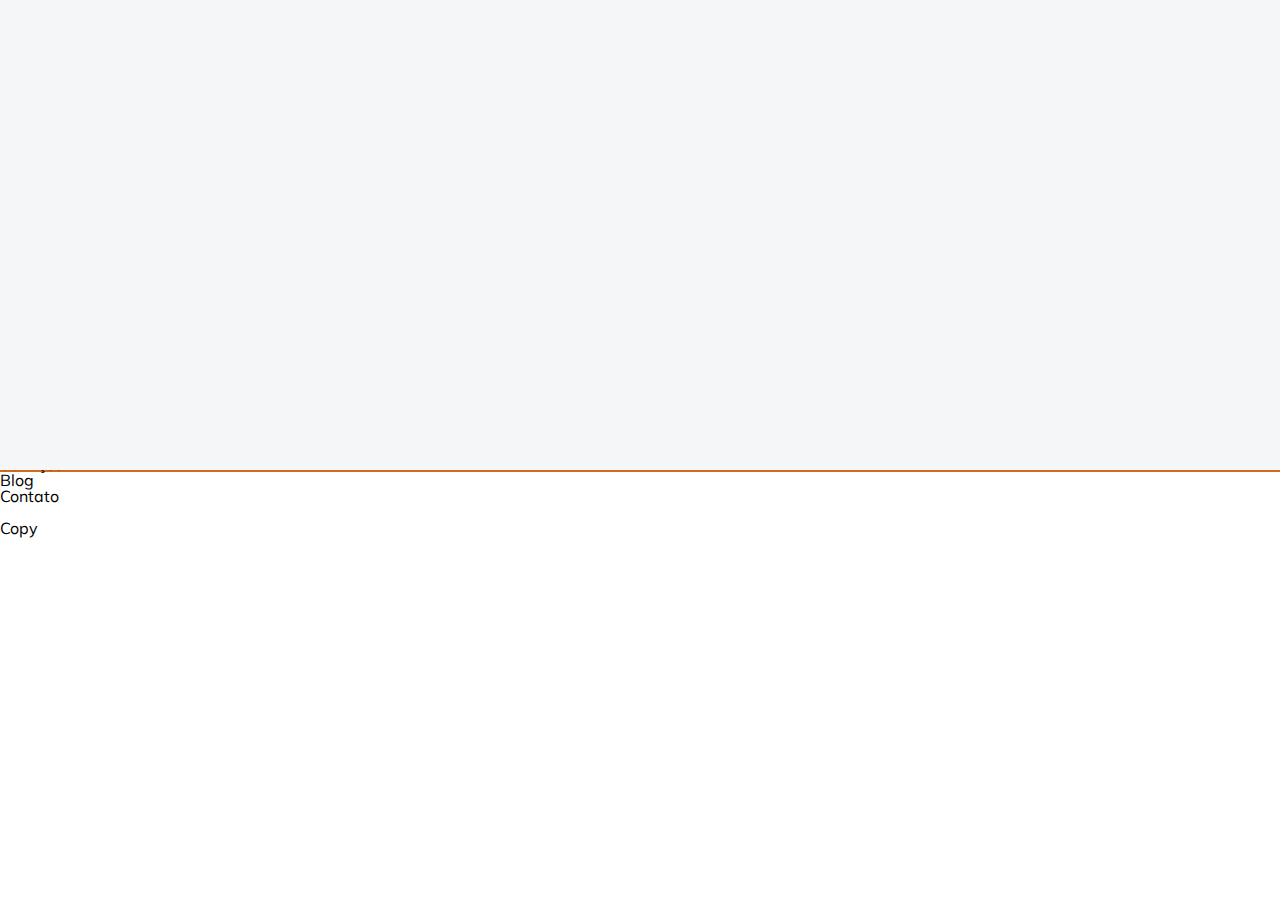
==== index.html @ 9cd53f2f "Start of stylization of header, rearranging from the structure of folders" ====
<!DOCTYPE html>
<html lang="pt-br">
<head>
    <meta charset="UTF-8">
    <meta name="viewport" content="width=device-width, initial-scale=1.0">
    <title>Mikael Santilio | Desenvolvedor Web</title>
    <script src="https://kit.fontawesome.com/929e142675.js" crossorigin="anonymous"></script>
    <link href="https://fonts.googleapis.com/css2?family=Mulish:wght@300;400;700&display=swap" rel="stylesheet">
    <link rel="stylesheet" href="css/reset.css">
    <link rel="stylesheet" href="css/style.css">
</head>
<body>
    <div class="body_container" >
        <!-- START HEADER -->
        <header class="main_header" >
            <div class="main_header_container" >
                <nav class="" >
                    <div class="main_header_container_nav_logo" >
                        <a href="https://mikaelsantilio.github.io">
                            <img src="img/mikaelsantilio.svg" 
                            alt="Mikael Santilio | Desenvolvedor Web"
                            title="Mikael Santilio | Desenvolvedor Web">
                        </a>
                    </div >
                    <a href="#" class="btn_menu"  onclick="showElement('nav_menu')" >
                        <i class="fas fa-bars"></i>
                    </a>
                    <div class="main_header_container_nav_menu" id="nav_menu" >
                        <a href="#" onclick="hideElement('nav_menu')"  >
                            <i class="fas fa-times"></i>
                        </a>
                        <ul>
                            <li><a class="menu_option" href="#">Home</a></li>
                            <li><a class="menu_option" href="#">Sobre Mim</a></li>
                            <li><a class="menu_option" href="#">Serviços</a></li>
                            <li><a class="menu_option" href="#">Projetos</a></li>
                            <li><a class="menu_option" href="#">Contato</a></li>
                            <li><a class="menu_option" href="#">Blog</a></li>
                        </ul>
                    </div>
                </nav>
            </div >
        </header>
        <!-- END HEADER -->
        
        <!-- START MAIN -->
        <main>
            <div class="main_container" >
                <!-- HOME SECTION START -->
                <section class="home_section" >
                    <header>
                        <h5>Olá meu nome é</h5>
                        <h1>Mikael Santilio</h1>
                        <span>Desenvolvedor de Sistemas Web</span>
                        <div class="social_icons">
                            <a href="#"> <i class="fa-github" ></i> </a>
                            <a href="#"> <i class="fa-linkedin" ></i> </a>
                            <a href="#"> <i class="fa-whatsapp" ></i> </a>
                            <a href="#"> <i class="fa-instagram" ></i> </a>
                        </div>
                        
                        <a href="#" class="btn">Saiba Mais</a>
                    </header>
                </section>
                <!-- HOME SECTION END -->

                <!-- SOBRE MIM SECTION START -->
                <section class="about_section" >
                    <header>
                        <h1>Sobre Mim</h1>
                    </header>
                    <article>
                        <header>
                            <h2>Desenvolvedor Web</h2>
                            <span>Graduando em Análise e Desenvolvimento de Sistemas</span>
                            <p>Lorem ipsum dolor, sit amet consectetur adipisicing elit. 
                                Accusamus culpa repudiandae vitae blanditiis iure cum corrupti? 
                                Laborum ducimus quam ex? Sed blanditiis cum unde at, non facere! 
                                Tempore, dolores adipisci.</p>
                        </header>
                        <img src="" alt="">
                        <a href="#" class="btn" >Download CV</a>
                    </article>
                </section>
                <!-- SOBRE MIM SECTION END -->
                    
                <!-- PROJETOS SECTION START -->
                <section class="projects_section" >
                    <header>
                        <h1>Projetos</h1>
                    </header>
                    <article>
                        <header>
                            <div class="thumbnail" >
                                <img
                                src=""
                                alt="Atlassian | Sistema administrativo"
                                title="Atlassian | Sistema administrativo">
                            </div>
                            <h2>Sistema administrativo</h2>
                            <span>Atlassian</span>
                        </header>
                        <main>
                            <p>
                                Lorem ipsum dolor sit amet consectetur adipisicing elit. 
                                Earum quaerat saepe amet nam non in corporis at architecto
                            </p>
                        </main>
                        <footer>
                            <a href="#" class="btn" >Ver Mais</a>
                        </footer>
                    </article>
                    
                    <article>
                        <header>
                            <div class="thumbnail" >
                                <img
                                src=""
                                alt="Atlassian | Sistema administrativo"
                                title="Atlassian | Sistema administrativo">
                            </div>
                            <h2>Sistema de revenda</h2>
                            <span>Up Revendas</span>
                        </header>
                        <main>
                            <p>
                                Lorem ipsum dolor sit amet consectetur adipisicing elit. 
                                Earum quaerat saepe amet nam non in corporis at architecto
                            </p>
                        </main>
                        <footer>
                            <a href="#" class="btn" >Ver Mais</a>
                        </footer>
                    </article>
                    
                    <article>
                        <header>
                            <div class="thumbnail" >
                                <img
                                src=""
                                alt="Atlassian | Sistema administrativo"
                                title="Atlassian | Sistema administrativo">
                            </div>
                            <h2>Sistema administrativo</h2>
                            <span>Atlassian</span>
                        </header>
                        <main>
                            <p>
                                Lorem ipsum dolor sit amet consectetur adipisicing elit. 
                                Earum quaerat saepe amet nam non in corporis at architecto
                            </p>
                        </main>
                        <footer>
                            <a href="#" class="btn" >Ver Mais</a>
                        </footer>
                    </article>
                </section>
                <!-- PROJETOS SECTION END -->
                    
                <!-- SERVICOS SECTION START -->
                <section class="services_section" >
                    <header>
                        <h1>Serviços</h1>
                    </header>
                    <article>
                        <header>
                            
                        </header>
                    </article>
                </section>
                <!-- SERVICOS SECTION END -->
                    
                <!-- BLOG SECTION START -->
                <section class="blog_section">
                    <header>
                        <h1>Blog</h1>
                    </header>
                    <article>
                        <header></header>
                    </article>
                </section>
                <!-- BLOG SECTION END -->
                    
                <!-- CONTATO SECTION START -->
                <section class="contact_section" >
                    <header>
                        <h1>Contato</h1>
                    </header>
                    <article>
                        <header></header>
                    </article>
                </section>
                <!-- CONTATO SECTION END -->
            </div >
            
        </main>
        <!-- END MAIN -->
            
        <footer>
            <header>
                <div>
                    <img src="assets/img/mikaelsantilio.svg" alt="">
                    <ul>
                        <li></li>
                    </ul>
                    <ul>
                        <li></li>
                    </ul>
                </div>
                <span>Copy</span>
                
            </header>
        </footer>
    </div >
    <script src="js/script.js"></script>
</body>
</html>
---- css/style.css ----
:root {
    --main-color: #4E67EB;
}

.show {
    opacity: 1;
    transition: opacity 500ms;
  }

.hide {
    opacity: 0;
    transition: opacity 500ms;
}

.main_container {
    display: grid;
}

/* HEADER */
.main_header_container {
    background-color: red;
}
.main_header_container nav {
    display: flex;
    justify-content: space-between;
    align-items: center;
    
}

.main_header_container .btn_menu {
    font-size: 1.875em;
    text-decoration: none;
    color: #000;
    padding: 10px;
}

.main_header_container_nav_logo {
    flex-basis: 50%;
    padding: 10px;
}

.main_header_container_nav_menu {
    display: block;
    position: absolute;
    background-color: #F4F6F7;
    width: 100%;
    height: 100%;
    z-index: 100;
}

.main_header_container_nav_menu > a {
    position: absolute;
    right: 7%;
    top: 3%;
    font-size: 1.875em;
    text-decoration: none;
    color: #000;
    
}

.main_header_container_nav_menu > a:hover {
    color: var(--main-color);
}
/* .main_header_container_nav_menu a {} */

.main_header_container_nav_menu ul {
    display: flex;
    flex-direction: column;
    margin-top: 80px;
}

.main_header_container_nav_menu ul li {
    flex-basis: 100%;
    text-align: center;
    padding: 8px;
}

.main_header_container_nav_menu .menu_option {
    text-decoration: none;
    color: #000;
    font-size: 1.25em;
}

.main_header_container_nav_menu .menu_option:hover {
    color: var(--main-color);
}


/* HOME SECTION */
.home_section {
    background-color: blueviolet;
}

/* SOBRE MIM SECTION */
.about_section {
    background-color: brown;
}

/* PROJETOS SECTION */
.projects_section {
    background-color: chartreuse;
}

/* SERVICOS SECTION */
.services_section {
    background-color: chocolate;
}

/* BLOG SECTION */

/* CONTATO SECTION */

/* FOOTER */
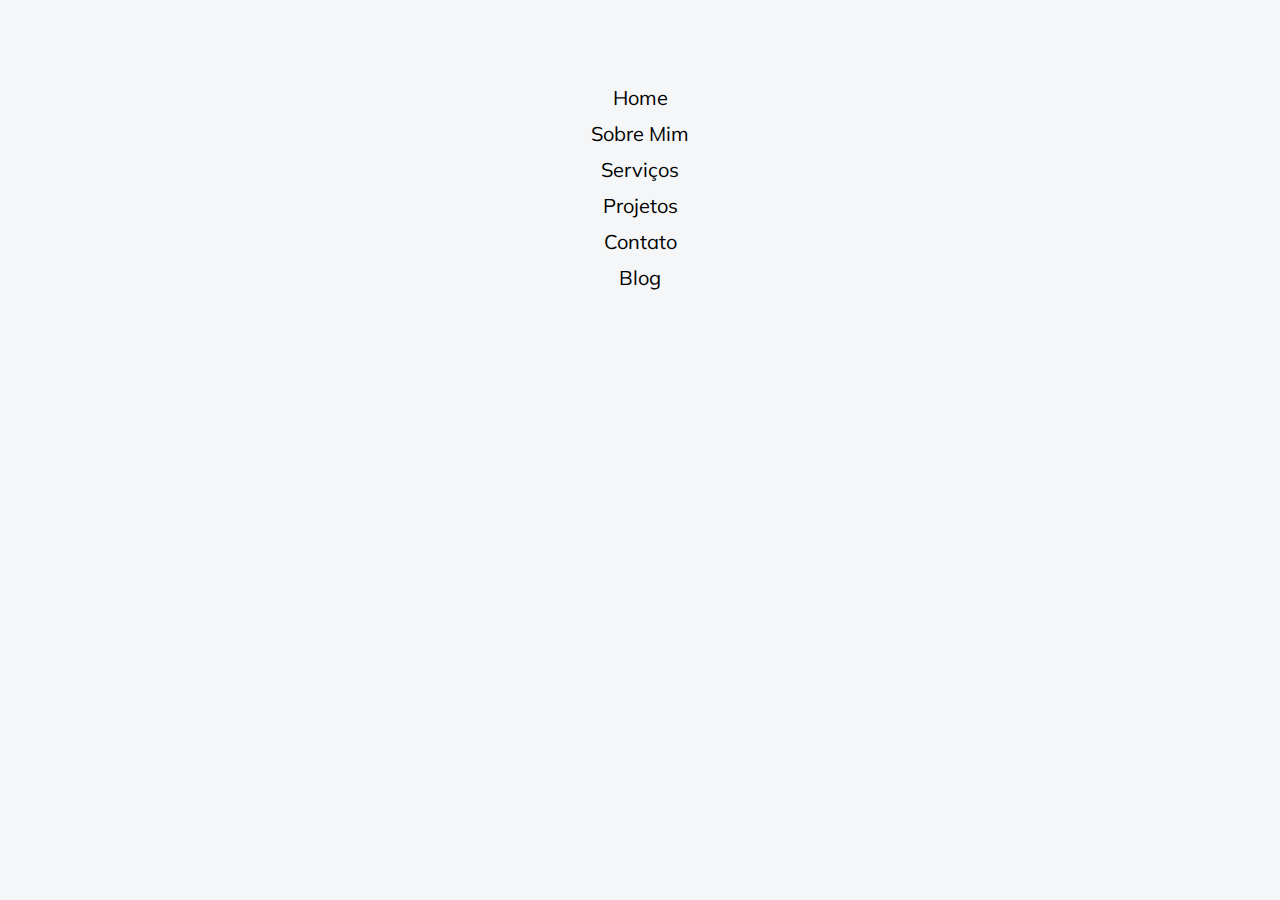
==== commit 6f186464: "Fixing the responsive menu" ====
--- a/index.html
+++ b/index.html
@@ -22,11 +22,11 @@
                             title="Mikael Santilio | Desenvolvedor Web">
                         </a>
                     </div >
-                    <a href="#" class="btn_menu"  onclick="showElement('nav_menu')" >
+                    <a href="#" class="btn_menu" >
                         <i class="fas fa-bars"></i>
                     </a>
-                    <div class="main_header_container_nav_menu" id="nav_menu" >
-                        <a href="#" onclick="hideElement('nav_menu')"  >
+                    <div class="main_header_container_nav_menu is-hidden" id="nav_menu" >
+                        <a href="#" class="btn_close" >
                             <i class="fas fa-times"></i>
                         </a>
                         <ul>
--- a/css/style.css
+++ b/css/style.css
@@ -2,18 +2,22 @@
     --main-color: #4E67EB;
 }
 
-.show {
-    opacity: 1;
-    transition: opacity 500ms;
-  }
+html {
+    /* For desktop */
+    /* overflow: hidden; */
+}
+body {
+    overflow: visible;
+    height: 100%;
+}
 
-.hide {
-    opacity: 0;
-    transition: opacity 500ms;
+.is-hidden {
+    display: none;
 }
 
 .main_container {
     display: grid;
+    overflow: hidden;
 }
 
 /* HEADER */
@@ -31,34 +35,37 @@
     font-size: 1.875em;
     text-decoration: none;
     color: #000;
-    padding: 10px;
+    padding: 20px;
 }
 
 .main_header_container_nav_logo {
     flex-basis: 50%;
-    padding: 10px;
+    padding: 20px;
 }
 
 .main_header_container_nav_menu {
+    /* display: none; */
     display: block;
-    position: absolute;
-    background-color: #F4F6F7;
+    position: fixed;
+    top: 0;
+    left: 0;
     width: 100%;
     height: 100%;
+    background-color: #F4F6F7;
     z-index: 100;
 }
 
-.main_header_container_nav_menu > a {
+.main_header_container_nav_menu .btn_close {
     position: absolute;
-    right: 7%;
-    top: 3%;
+    right: 20px;
+    top: 20px;
     font-size: 1.875em;
     text-decoration: none;
     color: #000;
     
 }
 
-.main_header_container_nav_menu > a:hover {
+.main_header_container_nav_menu .btn_close:hover {
     color: var(--main-color);
 }
 /* .main_header_container_nav_menu a {} */
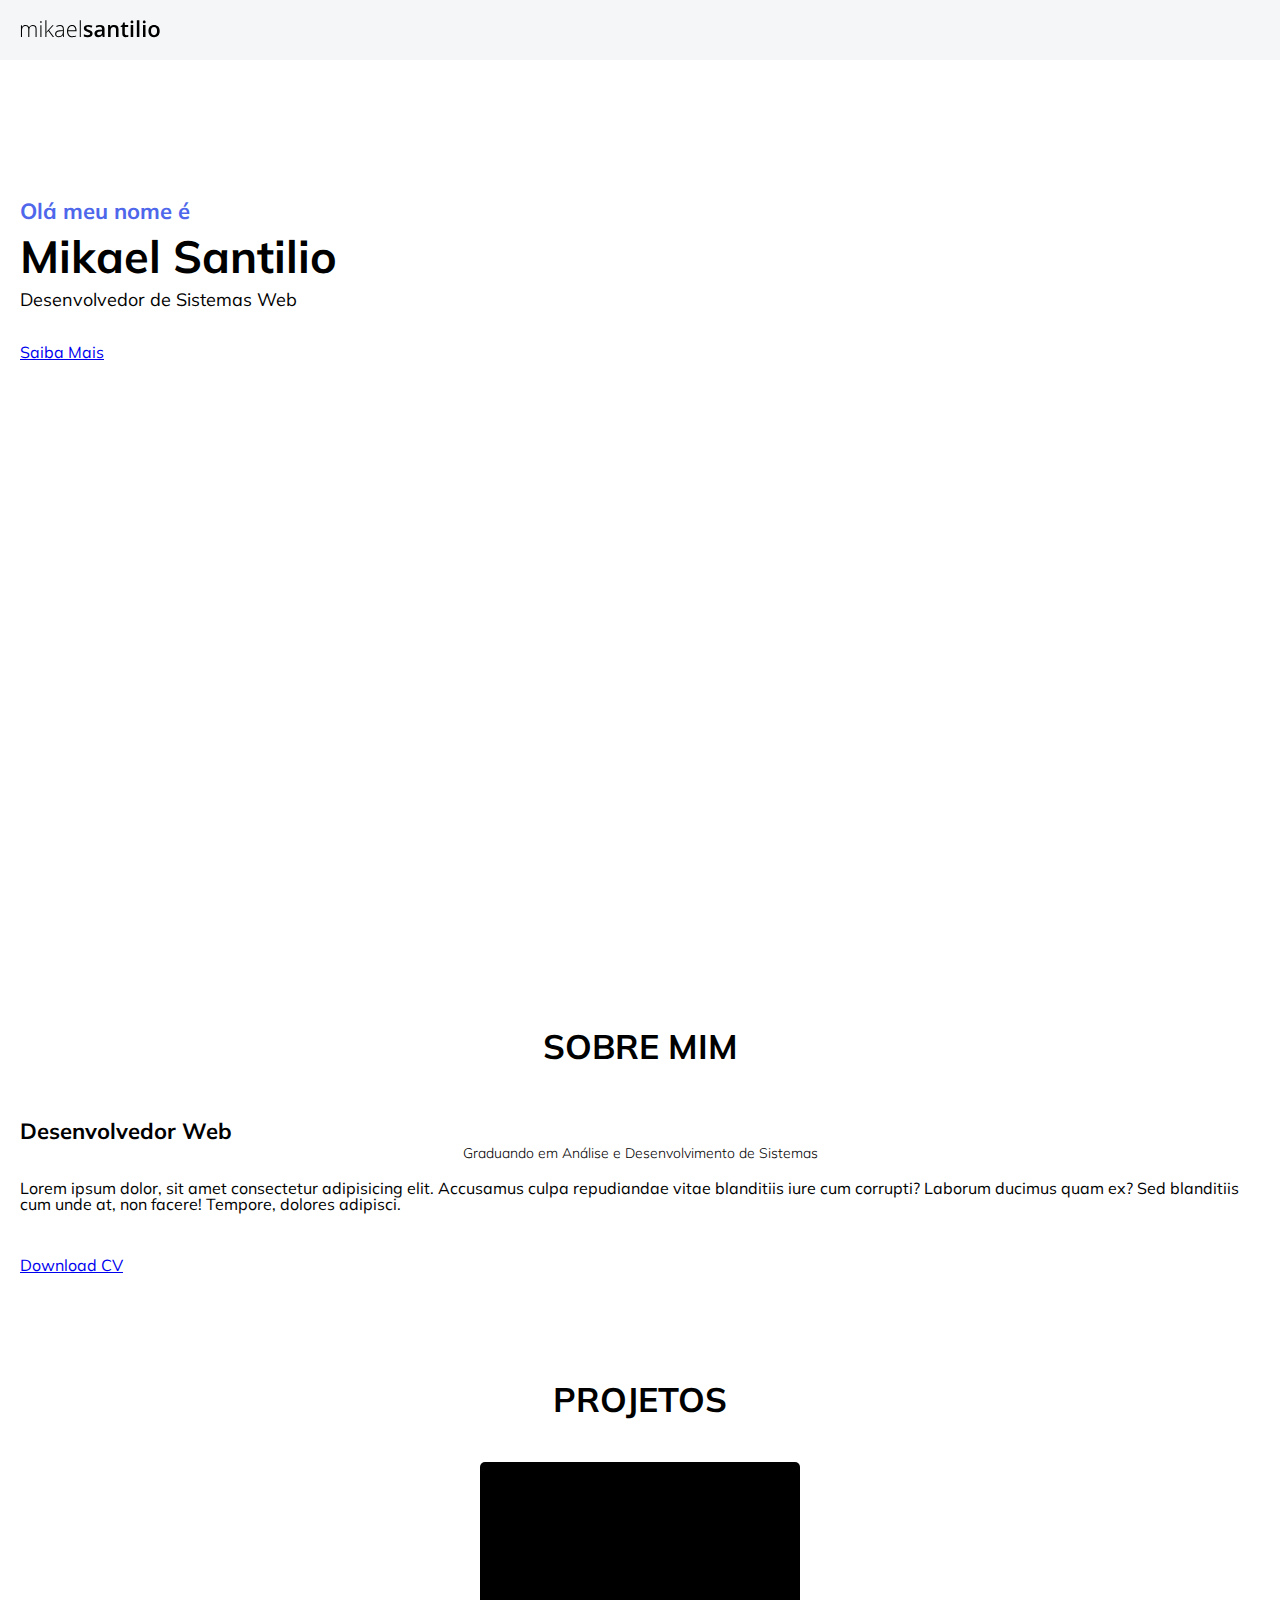
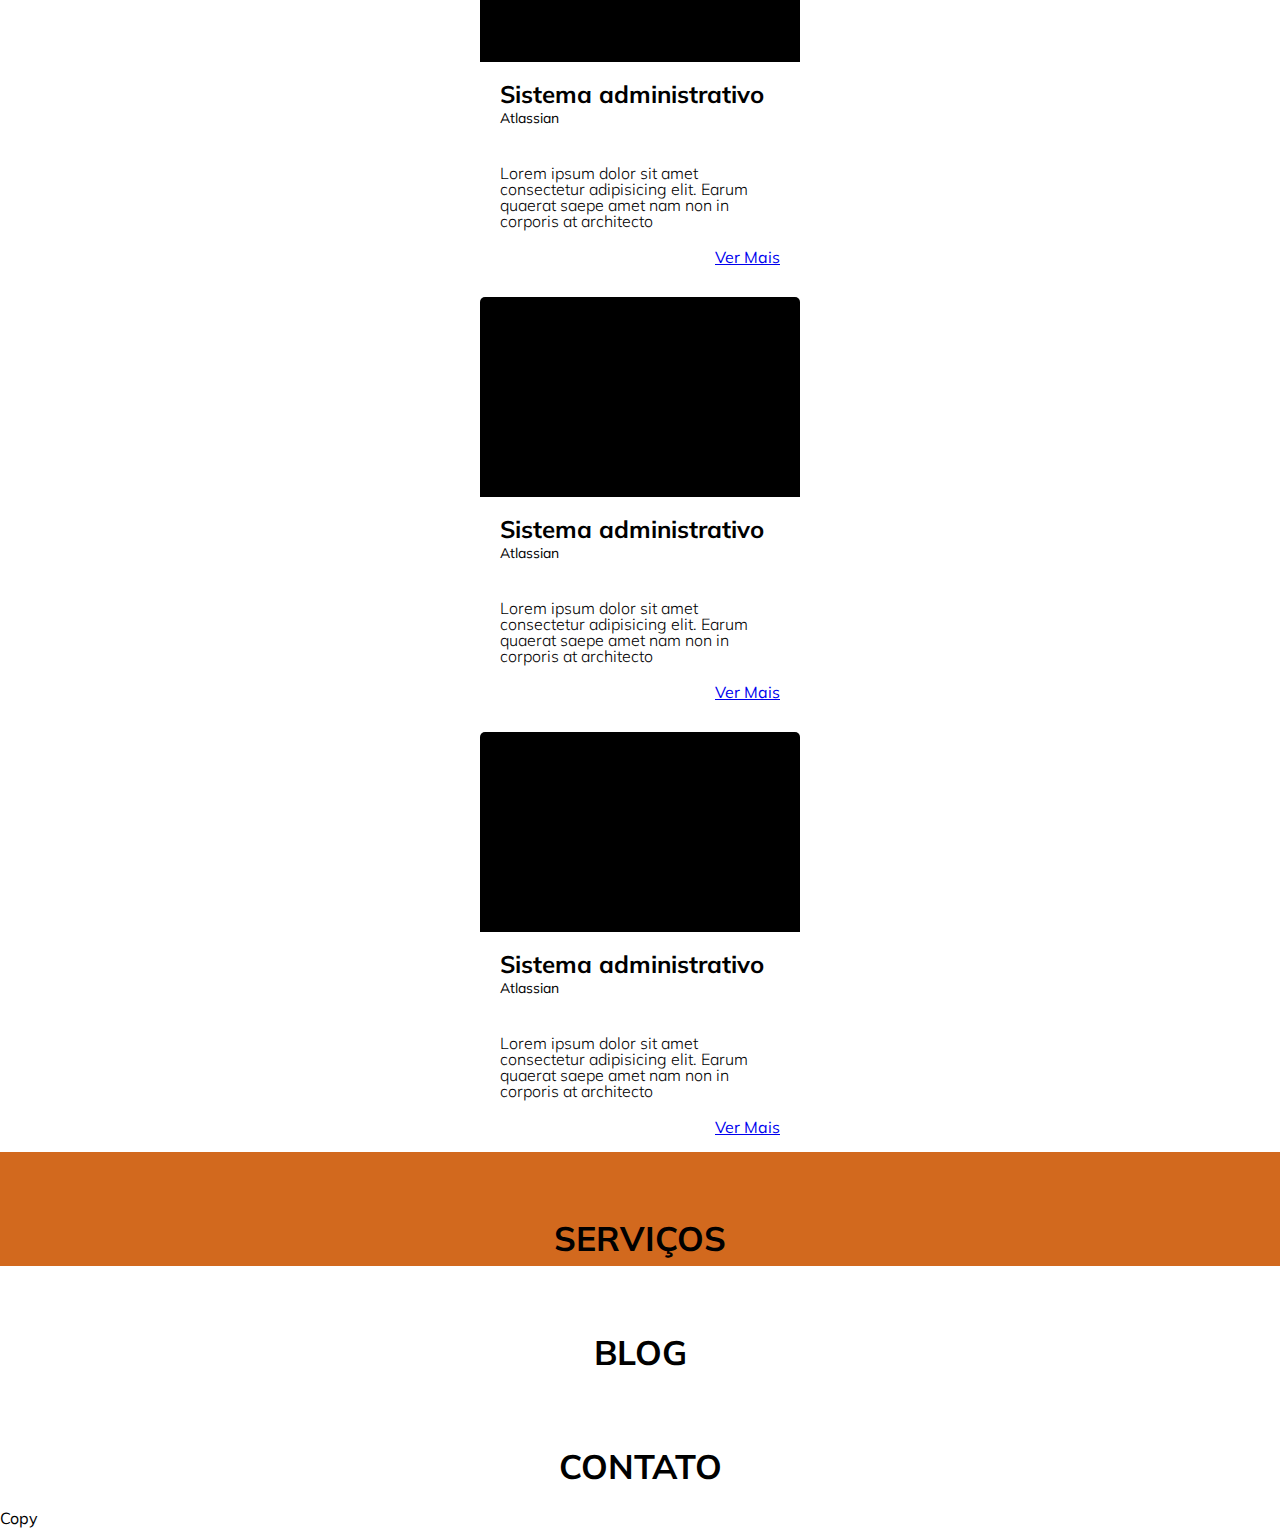
==== commit 62ca9c00: "Add flexbox to section projects" ====
--- a/index.html
+++ b/index.html
@@ -6,6 +6,7 @@
     <title>Mikael Santilio | Desenvolvedor Web</title>
     <script src="https://kit.fontawesome.com/929e142675.js" crossorigin="anonymous"></script>
     <link href="https://fonts.googleapis.com/css2?family=Mulish:wght@300;400;700&display=swap" rel="stylesheet">
+    <link rel="stylesheet" href="css/boot.css">
     <link rel="stylesheet" href="css/reset.css">
     <link rel="stylesheet" href="css/style.css">
 </head>
@@ -22,11 +23,11 @@
                             title="Mikael Santilio | Desenvolvedor Web">
                         </a>
                     </div >
-                    <a href="#" class="btn_menu" >
-                        <i class="fas fa-bars"></i>
+                    <a href="#" class="icon btn_menu" >
+                        <img class="fill" src="img/bars-menu.svg" alt="">
                     </a>
-                    <div class="main_header_container_nav_menu is-hidden" id="nav_menu" >
-                        <a href="#" class="btn_close" >
+                    <div class="main_header_container_nav_menu is_hidden" id="nav_menu" >
+                        <a href="#" class="icon btn_close" >
                             <i class="fas fa-times"></i>
                         </a>
                         <ul>
@@ -53,13 +54,13 @@
                         <h1>Mikael Santilio</h1>
                         <span>Desenvolvedor de Sistemas Web</span>
                         <div class="social_icons">
-                            <a href="#"> <i class="fa-github" ></i> </a>
-                            <a href="#"> <i class="fa-linkedin" ></i> </a>
-                            <a href="#"> <i class="fa-whatsapp" ></i> </a>
-                            <a href="#"> <i class="fa-instagram" ></i> </a>
+                            <a href="#"> <i class="icon fa fa-github" ></i> </a>
+                            <a href="#"> <i class="icon fa fa-linkedin-square" ></i> </a>
+                            <a href="#"> <i class="icon fa fa-whatsapp" ></i> </a>
+                            <a href="#"> <i class="icon fa fa-instagram" ></i> </a>
                         </div>
                         
-                        <a href="#" class="btn">Saiba Mais</a>
+                        <a href="#" class="btn btn-primary">Saiba Mais</a>
                     </header>
                 </section>
                 <!-- HOME SECTION END -->
@@ -67,10 +68,11 @@
                 <!-- SOBRE MIM SECTION START -->
                 <section class="about_section" >
                     <header>
-                        <h1>Sobre Mim</h1>
+                        <h1 class="section_title" >Sobre Mim</h1>
                     </header>
                     <article>
                         <header>
+                            <img src="img/profile-photo.png" alt="">
                             <h2>Desenvolvedor Web</h2>
                             <span>Graduando em Análise e Desenvolvimento de Sistemas</span>
                             <p>Lorem ipsum dolor, sit amet consectetur adipisicing elit. 
@@ -78,8 +80,8 @@
                                 Laborum ducimus quam ex? Sed blanditiis cum unde at, non facere! 
                                 Tempore, dolores adipisci.</p>
                         </header>
-                        <img src="" alt="">
-                        <a href="#" class="btn" >Download CV</a>
+                        
+                        <a href="#" class="btn btn-primary" >Download CV</a>
                     </article>
                 </section>
                 <!-- SOBRE MIM SECTION END -->
@@ -87,72 +89,75 @@
                 <!-- PROJETOS SECTION START -->
                 <section class="projects_section" >
                     <header>
-                        <h1>Projetos</h1>
-                    </header>
-                    <article>
-                        <header>
+                        <h1 class="section_title" >Projetos</h1>
+                    </header>
+                    <article>
+                        <div class="projects_section_card" >
                             <div class="thumbnail" >
-                                <img
-                                src=""
+                                <div class="img" >
+
+                                </div>
+                                <!-- <img
+                                src="img/thumbnail.png"
                                 alt="Atlassian | Sistema administrativo"
-                                title="Atlassian | Sistema administrativo">
+                                title="Atlassian | Sistema administrativo"> -->
                             </div>
-                            <h2>Sistema administrativo</h2>
-                            <span>Atlassian</span>
-                        </header>
-                        <main>
-                            <p>
-                                Lorem ipsum dolor sit amet consectetur adipisicing elit. 
-                                Earum quaerat saepe amet nam non in corporis at architecto
-                            </p>
-                        </main>
-                        <footer>
-                            <a href="#" class="btn" >Ver Mais</a>
-                        </footer>
-                    </article>
-                    
-                    <article>
-                        <header>
+                            <div class="card_body" >
+                                <h2>Sistema administrativo</h2>
+                                <span>Atlassian</span>
+                                <p>
+                                    Lorem ipsum dolor sit amet consectetur adipisicing elit. 
+                                    Earum quaerat saepe amet nam non in corporis at architecto
+                                </p>
+                                <a href="#" class="btn btn-sm btn-link" >Ver Mais</a>
+                            </div >
+                        </div>
+                    </article>
+                    
+                    <article>
+                        <div class="projects_section_card" >
                             <div class="thumbnail" >
-                                <img
-                                src=""
+                                <div class="img" >
+
+                                </div>
+                                <!-- <img
+                                src="img/thumbnail.png"
                                 alt="Atlassian | Sistema administrativo"
-                                title="Atlassian | Sistema administrativo">
+                                title="Atlassian | Sistema administrativo"> -->
                             </div>
-                            <h2>Sistema de revenda</h2>
-                            <span>Up Revendas</span>
-                        </header>
-                        <main>
-                            <p>
-                                Lorem ipsum dolor sit amet consectetur adipisicing elit. 
-                                Earum quaerat saepe amet nam non in corporis at architecto
-                            </p>
-                        </main>
-                        <footer>
-                            <a href="#" class="btn" >Ver Mais</a>
-                        </footer>
-                    </article>
-                    
-                    <article>
-                        <header>
+                            <div class="card_body" >
+                                <h2>Sistema administrativo</h2>
+                                <span>Atlassian</span>
+                                <p>
+                                    Lorem ipsum dolor sit amet consectetur adipisicing elit. 
+                                    Earum quaerat saepe amet nam non in corporis at architecto
+                                </p>
+                                <a href="#" class="btn btn-sm btn-link" >Ver Mais</a>
+                            </div >
+                        </div>
+                    </article>
+                    
+                    <article>
+                        <div class="projects_section_card" >
                             <div class="thumbnail" >
-                                <img
-                                src=""
+                                <div class="img" >
+
+                                </div>
+                                <!-- <img
+                                src="img/thumbnail.png"
                                 alt="Atlassian | Sistema administrativo"
-                                title="Atlassian | Sistema administrativo">
+                                title="Atlassian | Sistema administrativo"> -->
                             </div>
-                            <h2>Sistema administrativo</h2>
-                            <span>Atlassian</span>
-                        </header>
-                        <main>
-                            <p>
-                                Lorem ipsum dolor sit amet consectetur adipisicing elit. 
-                                Earum quaerat saepe amet nam non in corporis at architecto
-                            </p>
-                        </main>
-                        <footer>
-                            <a href="#" class="btn" >Ver Mais</a>
-                        </footer>
+                            <div class="card_body" >
+                                <h2>Sistema administrativo</h2>
+                                <span>Atlassian</span>
+                                <p>
+                                    Lorem ipsum dolor sit amet consectetur adipisicing elit. 
+                                    Earum quaerat saepe amet nam non in corporis at architecto
+                                </p>
+                                <a href="#" class="btn btn-sm btn-link" >Ver Mais</a>
+                            </div >
+                        </div>
                     </article>
                 </section>
                 <!-- PROJETOS SECTION END -->
@@ -160,7 +165,7 @@
                 <!-- SERVICOS SECTION START -->
                 <section class="services_section" >
                     <header>
-                        <h1>Serviços</h1>
+                        <h1 class="section_title" >Serviços</h1>
                     </header>
                     <article>
                         <header>
@@ -173,7 +178,7 @@
                 <!-- BLOG SECTION START -->
                 <section class="blog_section">
                     <header>
-                        <h1>Blog</h1>
+                        <h1 class="section_title" >Blog</h1>
                     </header>
                     <article>
                         <header></header>
@@ -184,7 +189,7 @@
                 <!-- CONTATO SECTION START -->
                 <section class="contact_section" >
                     <header>
-                        <h1>Contato</h1>
+                        <h1 class="section_title" >Contato</h1>
                     </header>
                     <article>
                         <header></header>
--- a/css/style.css
+++ b/css/style.css
@@ -1,57 +1,37 @@
 :root {
     --main-color: #4E67EB;
-}
-
-html {
-    /* For desktop */
-    /* overflow: hidden; */
-}
-body {
-    overflow: visible;
-    height: 100%;
-}
-
-.is-hidden {
+    --background-color: #F4F6F7;
+    --dark-color: #000;
+}
+
+.is_hidden {
     display: none;
 }
 
 .main_container {
     display: grid;
-    overflow: hidden;
 }
 
 /* HEADER */
 .main_header_container {
-    background-color: red;
+    background-color: var(--background-color);
 }
 .main_header_container nav {
     display: flex;
     justify-content: space-between;
     align-items: center;
-    
-}
-
-.main_header_container .btn_menu {
-    font-size: 1.875em;
-    text-decoration: none;
-    color: #000;
-    padding: 20px;
-}
-
+}
 .main_header_container_nav_logo {
     flex-basis: 50%;
     padding: 20px;
 }
-
 .main_header_container_nav_menu {
-    /* display: none; */
-    display: block;
     position: fixed;
     top: 0;
     left: 0;
     width: 100%;
     height: 100%;
-    background-color: #F4F6F7;
+    background-color: var(--background-color);
     z-index: 100;
 }
 
@@ -59,16 +39,11 @@
     position: absolute;
     right: 20px;
     top: 20px;
-    font-size: 1.875em;
-    text-decoration: none;
-    color: #000;
-    
-}
-
-.main_header_container_nav_menu .btn_close:hover {
-    color: var(--main-color);
-}
-/* .main_header_container_nav_menu a {} */
+}
+
+.main_header_container .btn_menu {
+    padding: 20px;
+}
 
 .main_header_container_nav_menu ul {
     display: flex;
@@ -86,6 +61,7 @@
     text-decoration: none;
     color: #000;
     font-size: 1.25em;
+    transition: 0.3s;
 }
 
 .main_header_container_nav_menu .menu_option:hover {
@@ -95,17 +71,166 @@
 
 /* HOME SECTION */
 .home_section {
-    background-color: blueviolet;
+    padding: 140px 0 0 20px;
+    height: 100vh;
+    /* background-color: var(--background-color); */
+}
+
+.home_section .social_icons {
+    display: flex;
+    width: 120px;
+    justify-content: space-between;
+    margin-bottom: 20px;
+}
+
+.home_section .social_icons .icon {
+    font-size: 1.4em;
+}
+
+.home_section {
+    display: flex;
+    /* flex-direction: column; */
+}
+
+.home_section h5 {
+    font-size: 1.375em;
+    color: var(--main-color);
+    font-weight: 700;
+}
+
+.home_section h1 {
+    font-size: 2.8125em;
+    font-weight: 700;
+    padding: 12px 0;
+}
+
+.home_section span {
+    font-size: 1.125em;
+    font-weight: 400;
+    padding-bottom: 15px;
+    display:block;
 }
 
 /* SOBRE MIM SECTION */
 .about_section {
-    background-color: brown;
+    background-color: var(--white-color);
+    padding: 0 0 40px 0;
+}
+
+.about_section header {
+    display: flex;
+    flex-direction: column;
+    align-items: center;
+}
+
+.about_section h2 {
+    font-size: 22px;
+    font-weight: 700;
+    margin-top: 20px;
+    /* padding-left: 10px; */
+    width: 100%;
+    /* text-align: right; */
+}
+
+.about_section img {
+    margin-top: 26px;
+}
+
+.about_section span {
+    margin-top: 4px;
+    display: inline-block;
+    font-size: 14px;
+    font-weight: 300;
+    /* padding-left: 10px; */
+    /* padding-right: 10px; */
+}
+
+.about_section p {
+    margin-top: 20px;
+    margin-bottom: 45px;
+    font-size: 16px;
+    font-weight: 400;
+    /* padding-left: 10px; */
+    /* padding-right: 10px; */
+}
+
+.about_section h2, .about_section span, .about_section p {
+    padding-left: 20px;
+    padding-right: 20px;
+}
+
+.about_section .btn {
+    margin-left: 20px;
+}
+
+.section_title {
+    font-size: 2.125em;
+    font-weight: 700;
+    text-transform: uppercase;
+    background-image: url('../img/color-underline.png');
+    background-repeat: no-repeat;
+    background-size: 130px;
+    text-align: center;
+    padding-top: 70px;
+    padding-bottom: 10px;
+    background-position: center bottom;
 }
 
 /* PROJETOS SECTION */
 .projects_section {
-    background-color: chartreuse;
+    display: flex;
+    flex-direction: column;
+    align-items: center;
+    padding-bottom: 20px;
+}
+
+.projects_section_card {
+    background-color: var(--white-color);
+    height: 400px;
+    width: 20em;
+    border-radius: 5px;
+    margin-top: 35px;
+}
+
+.projects_section_card h2, .projects_section_card span, .projects_section_card p {
+    margin: 20px;
+}
+
+.projects_section_card h2 {
+    font-size: 24px;
+    font-weight: 700;
+    margin-bottom: 2px;
+}
+
+.projects_section_card span {
+    display: block;
+    font-size: 14px;
+    font-weight: 300px;
+    margin-top: 3px;
+}
+
+.projects_section_card p {
+    font-size: 16px;
+    /* margin-top: 10px; */
+    font-weight: 300;
+}
+
+.projects_section_card .img {
+    height: 200px;
+    background-color: #000;
+    border-radius: 5px 5px 0 0;
+}
+
+.card_body {
+    display: flex;
+    flex-direction: column;
+    align-items: flex-start;
+}
+
+.card_body a {
+    align-self: flex-end;
+    margin-right: 20px;
+    margin-bottom: 20px;
 }
 
 /* SERVICOS SECTION */
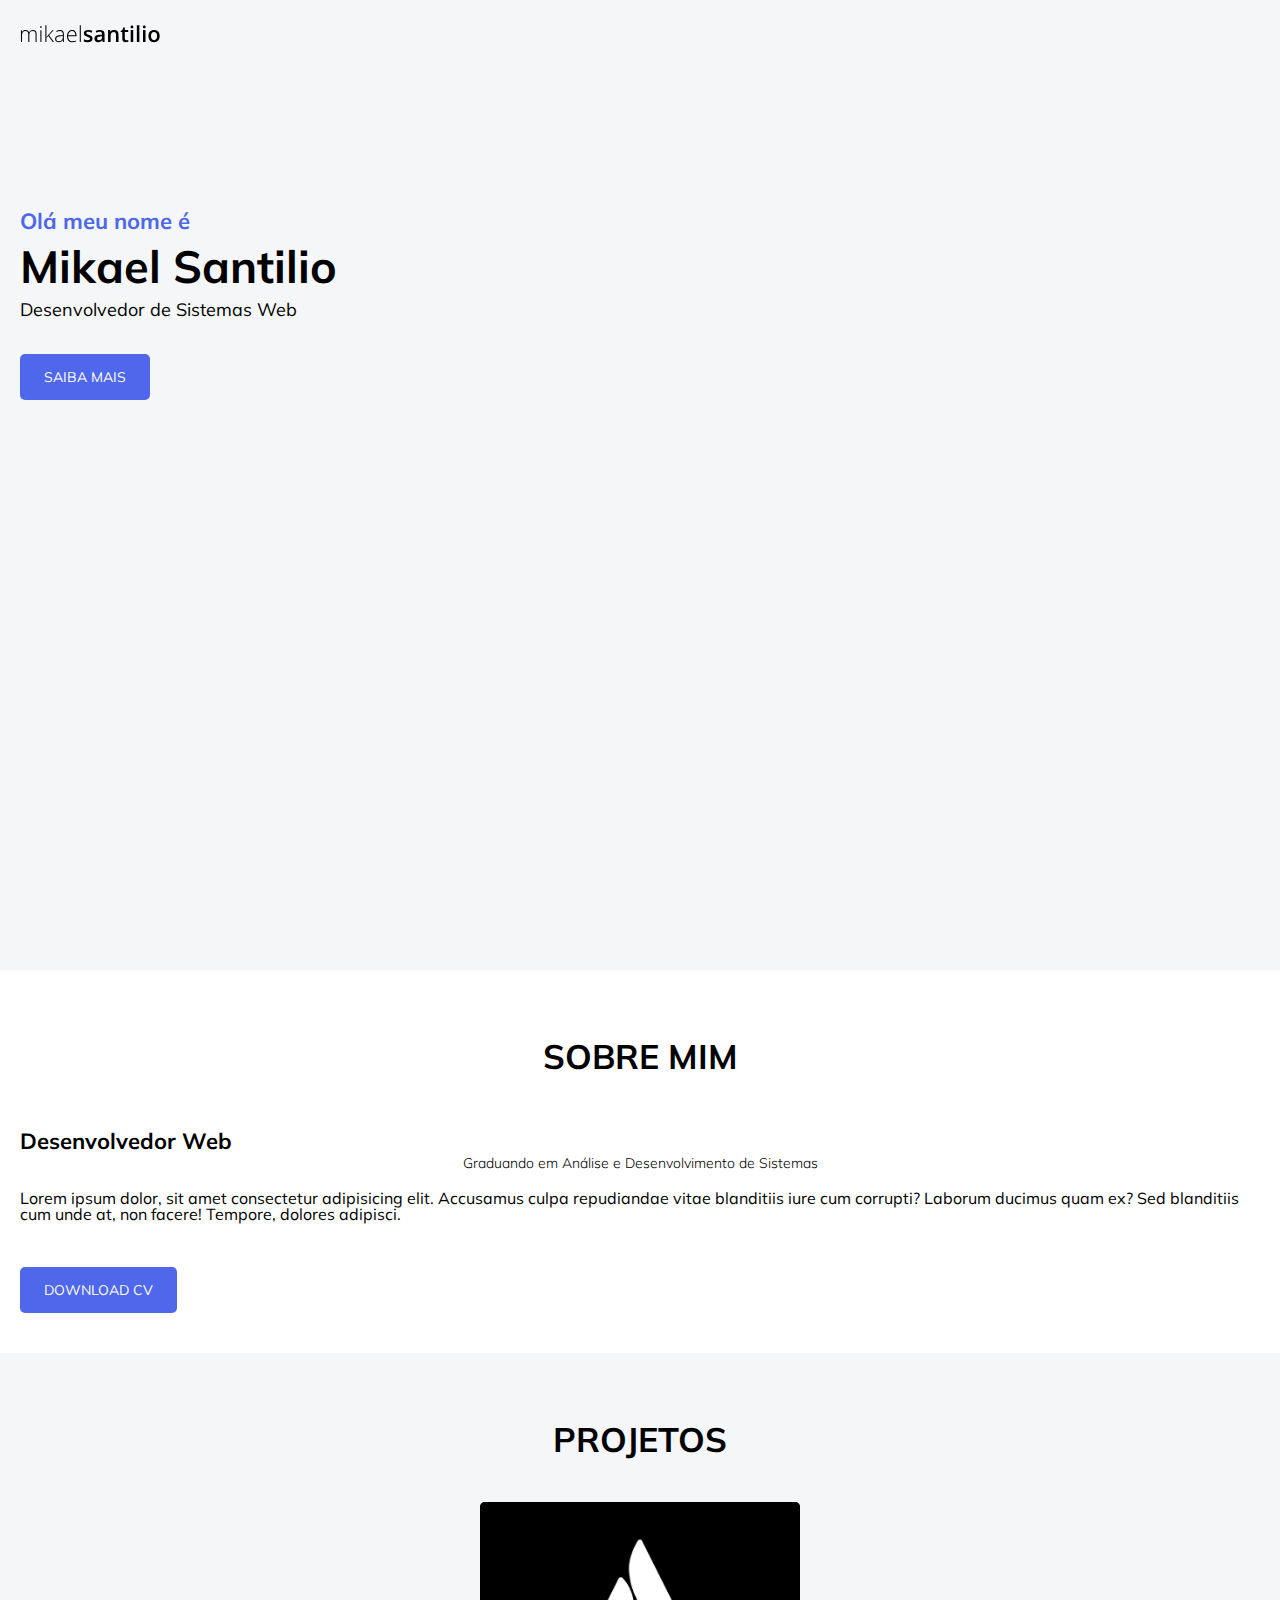
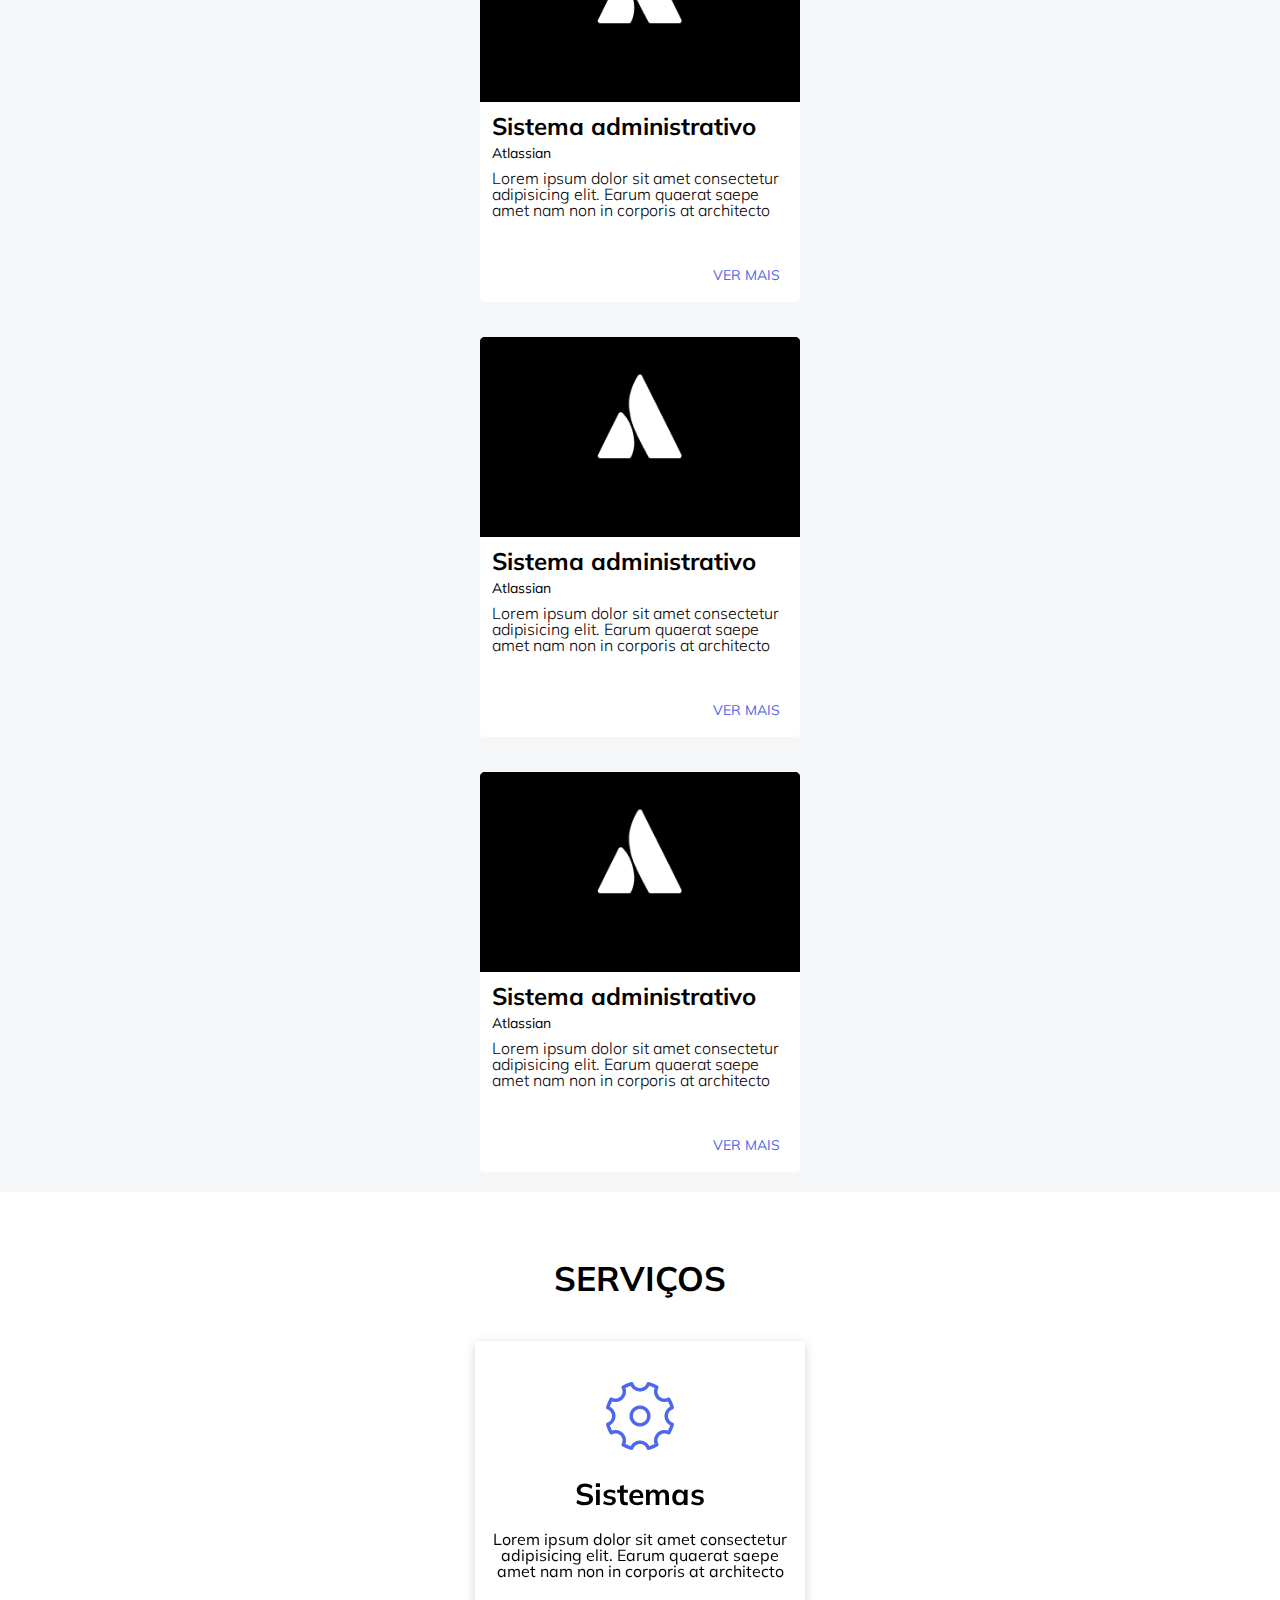
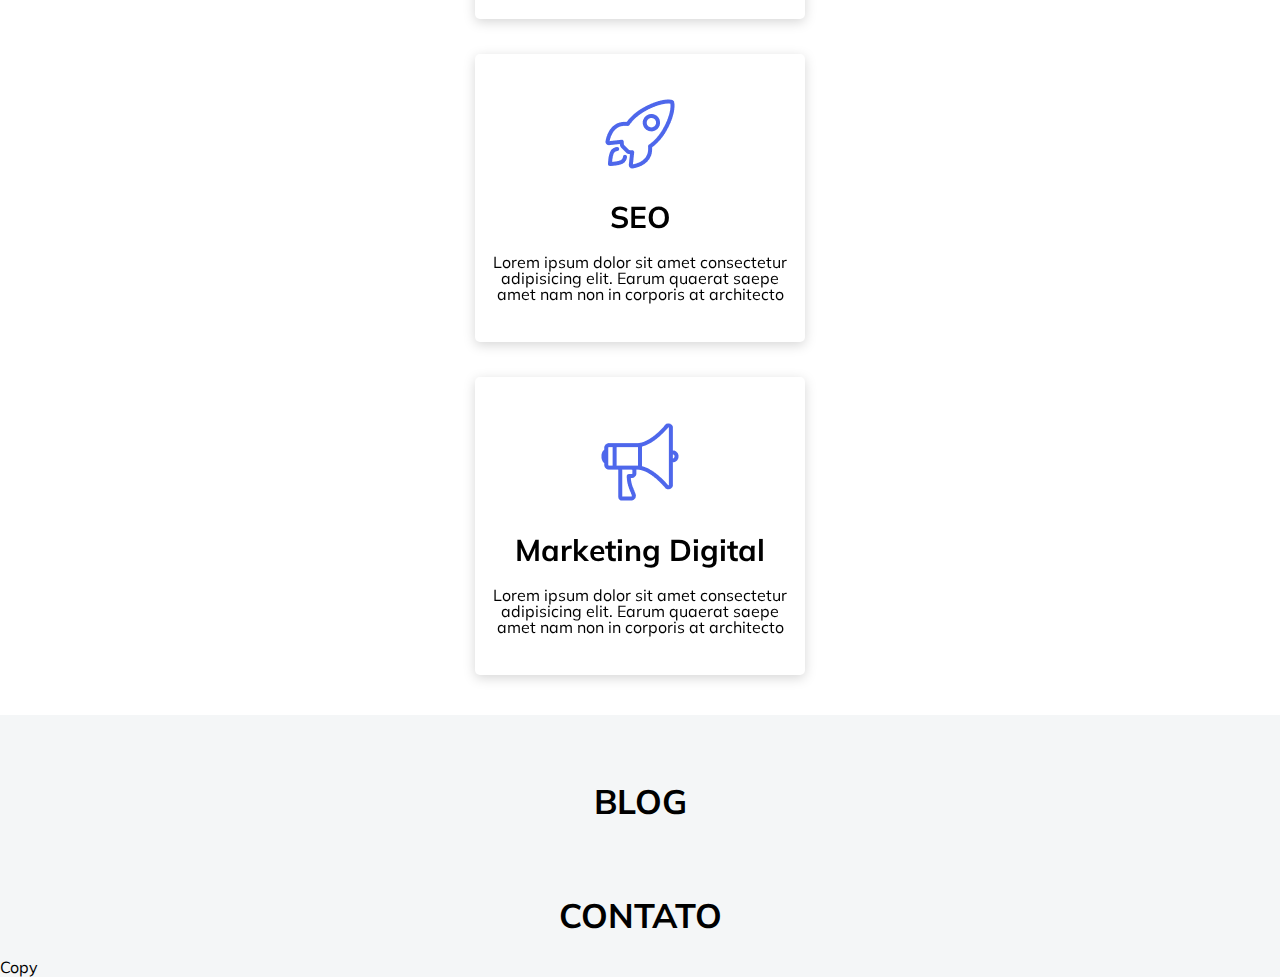
==== commit 5da46876: "Stylizing the section services, end of stylization of Section projects" ====
--- a/index.html
+++ b/index.html
@@ -92,15 +92,13 @@
                         <h1 class="section_title" >Projetos</h1>
                     </header>
                     <article>
-                        <div class="projects_section_card" >
-                            <div class="thumbnail" >
-                                <div class="img" >
-
-                                </div>
-                                <!-- <img
+                        <div class="projects_section_card radius" >
+                            <div class="thumbnail radius-top" >
+                                <img
+                                class="radius-top"
                                 src="img/thumbnail.png"
                                 alt="Atlassian | Sistema administrativo"
-                                title="Atlassian | Sistema administrativo"> -->
+                                title="Atlassian | Sistema administrativo">
                             </div>
                             <div class="card_body" >
                                 <h2>Sistema administrativo</h2>
@@ -109,21 +107,21 @@
                                     Lorem ipsum dolor sit amet consectetur adipisicing elit. 
                                     Earum quaerat saepe amet nam non in corporis at architecto
                                 </p>
+                            </div >
+                            <div class="actions" >
                                 <a href="#" class="btn btn-sm btn-link" >Ver Mais</a>
                             </div >
                         </div>
                     </article>
                     
                     <article>
-                        <div class="projects_section_card" >
-                            <div class="thumbnail" >
-                                <div class="img" >
-
-                                </div>
-                                <!-- <img
+                        <div class="projects_section_card radius" >
+                            <div class="thumbnail radius-top" >
+                                <img
+                                class="radius-top"
                                 src="img/thumbnail.png"
                                 alt="Atlassian | Sistema administrativo"
-                                title="Atlassian | Sistema administrativo"> -->
+                                title="Atlassian | Sistema administrativo">
                             </div>
                             <div class="card_body" >
                                 <h2>Sistema administrativo</h2>
@@ -132,21 +130,21 @@
                                     Lorem ipsum dolor sit amet consectetur adipisicing elit. 
                                     Earum quaerat saepe amet nam non in corporis at architecto
                                 </p>
+                            </div >
+                            <div class="actions" >
                                 <a href="#" class="btn btn-sm btn-link" >Ver Mais</a>
                             </div >
                         </div>
                     </article>
                     
                     <article>
-                        <div class="projects_section_card" >
-                            <div class="thumbnail" >
-                                <div class="img" >
-
-                                </div>
-                                <!-- <img
+                        <div class="projects_section_card radius" >
+                            <div class="thumbnail radius-top" >
+                                <img
+                                class="radius-top"
                                 src="img/thumbnail.png"
                                 alt="Atlassian | Sistema administrativo"
-                                title="Atlassian | Sistema administrativo"> -->
+                                title="Atlassian | Sistema administrativo">
                             </div>
                             <div class="card_body" >
                                 <h2>Sistema administrativo</h2>
@@ -155,6 +153,8 @@
                                     Lorem ipsum dolor sit amet consectetur adipisicing elit. 
                                     Earum quaerat saepe amet nam non in corporis at architecto
                                 </p>
+                            </div >
+                            <div class="actions" >
                                 <a href="#" class="btn btn-sm btn-link" >Ver Mais</a>
                             </div >
                         </div>
@@ -168,9 +168,48 @@
                         <h1 class="section_title" >Serviços</h1>
                     </header>
                     <article>
-                        <header>
-                            
-                        </header>
+                        <div class="services_section_card radius" >
+                            <div class="service_icon" >
+                                <img src="img/cog.png" alt="">
+                            </div>
+                            <div class="card_body" >
+                                <h2>Sistemas</h2>
+                                <p>
+                                    Lorem ipsum dolor sit amet consectetur adipisicing elit. 
+                                    Earum quaerat saepe amet nam non in corporis at architecto
+                                </p>
+                            </div>
+                        </div>
+                    </article>
+
+                    <article>
+                        <div class="services_section_card radius" >
+                            <div class="service_icon" >
+                                <img src="img/rocket.png" alt="">
+                            </div>
+                            <div class="card_body" >
+                                <h2>SEO</h2>
+                                <p>
+                                    Lorem ipsum dolor sit amet consectetur adipisicing elit. 
+                                    Earum quaerat saepe amet nam non in corporis at architecto
+                                </p>
+                            </div>
+                        </div>
+                    </article>
+
+                    <article>
+                        <div class="services_section_card radius" >
+                            <div class="service_icon" >
+                                <img src="img/megaphone.png" alt="">
+                            </div>
+                            <div class="card_body" >
+                                <h2>Marketing Digital</h2>
+                                <p>
+                                    Lorem ipsum dolor sit amet consectetur adipisicing elit. 
+                                    Earum quaerat saepe amet nam non in corporis at architecto
+                                </p>
+                            </div>
+                        </div>
                     </article>
                 </section>
                 <!-- SERVICOS SECTION END -->
--- a/css/boot.css
+++ b/css/boot.css
@@ -0,0 +1,67 @@
+:root {
+    --main-color: #4E67EB;
+    --background-color: #F4F6F7;
+    --dark-color: #000;
+    --white-color: #fff;
+}
+
+body, html {
+    background-color: var(--background-color);
+}
+
+.icon {
+    font-size: 1.875em;
+    text-decoration: none;
+    color: var(--dark-color);
+    transition: 0.3s;
+}
+
+.icon:hover {
+    color: var(--main-color);
+}
+
+.fill:hover {
+    color: var(--main-color);
+}
+
+.btn {
+    display: inline-block;
+    text-decoration: none;
+    color: var(--white-color);
+    transition: 0.3s;
+    font-weight: 400;
+    font-size: 0.875em;
+    text-transform: uppercase;
+    border-radius: 5px;
+}
+
+.btn-primary {
+    padding: 16px 24px;
+    background-color: var(--main-color);
+}
+.btn-primary:hover {
+    background-color: #3749a3;
+}
+
+.btn-link {
+    display: inline-block;
+    text-decoration: none;
+    color: var(--main-color);
+    transition: 0.3s;
+    font-weight: 400;
+    font-size: 0.875em;
+    text-transform: uppercase;
+    border-radius: 5px;
+}
+
+.btn-link:hover {
+    color: var(--main-color);
+}
+
+.radius {
+    border-radius: 5px;
+}
+
+.radius-top {
+    border-radius: 5px 5px 0 0;
+}--- a/css/style.css
+++ b/css/style.css
@@ -188,54 +188,116 @@
     background-color: var(--white-color);
     height: 400px;
     width: 20em;
-    border-radius: 5px;
     margin-top: 35px;
 }
 
-.projects_section_card h2, .projects_section_card span, .projects_section_card p {
-    margin: 20px;
+.projects_section_card {
+    display: flex;
+    flex-direction: column;
+}
+
+.projects_section_card .card_body {
+    margin: 12px;
+}
+
+.projects_section_card .actions {
+    text-align: right;
+    /* align-self: flex-end; */
+    margin-top: auto;
+    margin: auto 20px 20px auto;
+    /* margin: 20px 30px; */
 }
 
 .projects_section_card h2 {
+    display: inline-block;
     font-size: 24px;
     font-weight: 700;
-    margin-bottom: 2px;
+    margin-bottom: 6px;
 }
 
 .projects_section_card span {
-    display: block;
+    display: inline-block;
     font-size: 14px;
     font-weight: 300px;
-    margin-top: 3px;
 }
 
 .projects_section_card p {
+    display: inline-block;
     font-size: 16px;
-    /* margin-top: 10px; */
+    margin-top: 10px;
     font-weight: 300;
 }
 
-.projects_section_card .img {
+.projects_section_card .thumbnail {
     height: 200px;
+    max-width: 100%;
     background-color: #000;
-    border-radius: 5px 5px 0 0;
+}
+
+.projects_section_card .thumbnail img {
+    max-width:100%;
+    max-height:100%;
 }
 
 .card_body {
-    display: flex;
-    flex-direction: column;
-    align-items: flex-start;
+    /* display: flex; */
+    /* flex-direction: column; */
+    /* align-items: flex-start; */
 }
 
 .card_body a {
-    align-self: flex-end;
-    margin-right: 20px;
-    margin-bottom: 20px;
+    /* align-self: flex-end; */
+    /* margin-right: 20px; */
+    /* margin-bottom: 20px; */
 }
 
 /* SERVICOS SECTION */
 .services_section {
-    background-color: chocolate;
+    display: flex;
+    flex-direction: column;
+    align-items: center;
+    padding-bottom: 40px;
+    background-color: var(--white-color);
+}
+
+.services_section_card {
+    background-color: var(--white-color);
+    /* height: 200px; */
+    width: 330px;
+    margin-top: 35px;
+}
+
+.services_section_card {
+    display: flex;
+    flex-direction: column;
+    filter: drop-shadow(0px 3px 6px rgba(0, 0, 0, 0.16));
+}
+
+.services_section_card .card_body {
+    margin: 20px 10px;
+    text-align: center;
+}
+
+.services_section_card h2 {
+    display: inline-block;
+    font-size: 30px;
+    font-weight: 700;
+    margin-bottom: 12px;
+}
+
+.services_section_card p {
+    display: inline-block;
+    font-size: 16px;
+    margin-top: 10px;
+    margin-bottom: 20px;
+    font-weight: 400;
+}
+
+.services_section_card .service_icon {
+    font-size: 58px;
+    text-align: center;
+    margin-top: 40px;
+    color: var(--main-color);
 }
 
 /* BLOG SECTION */
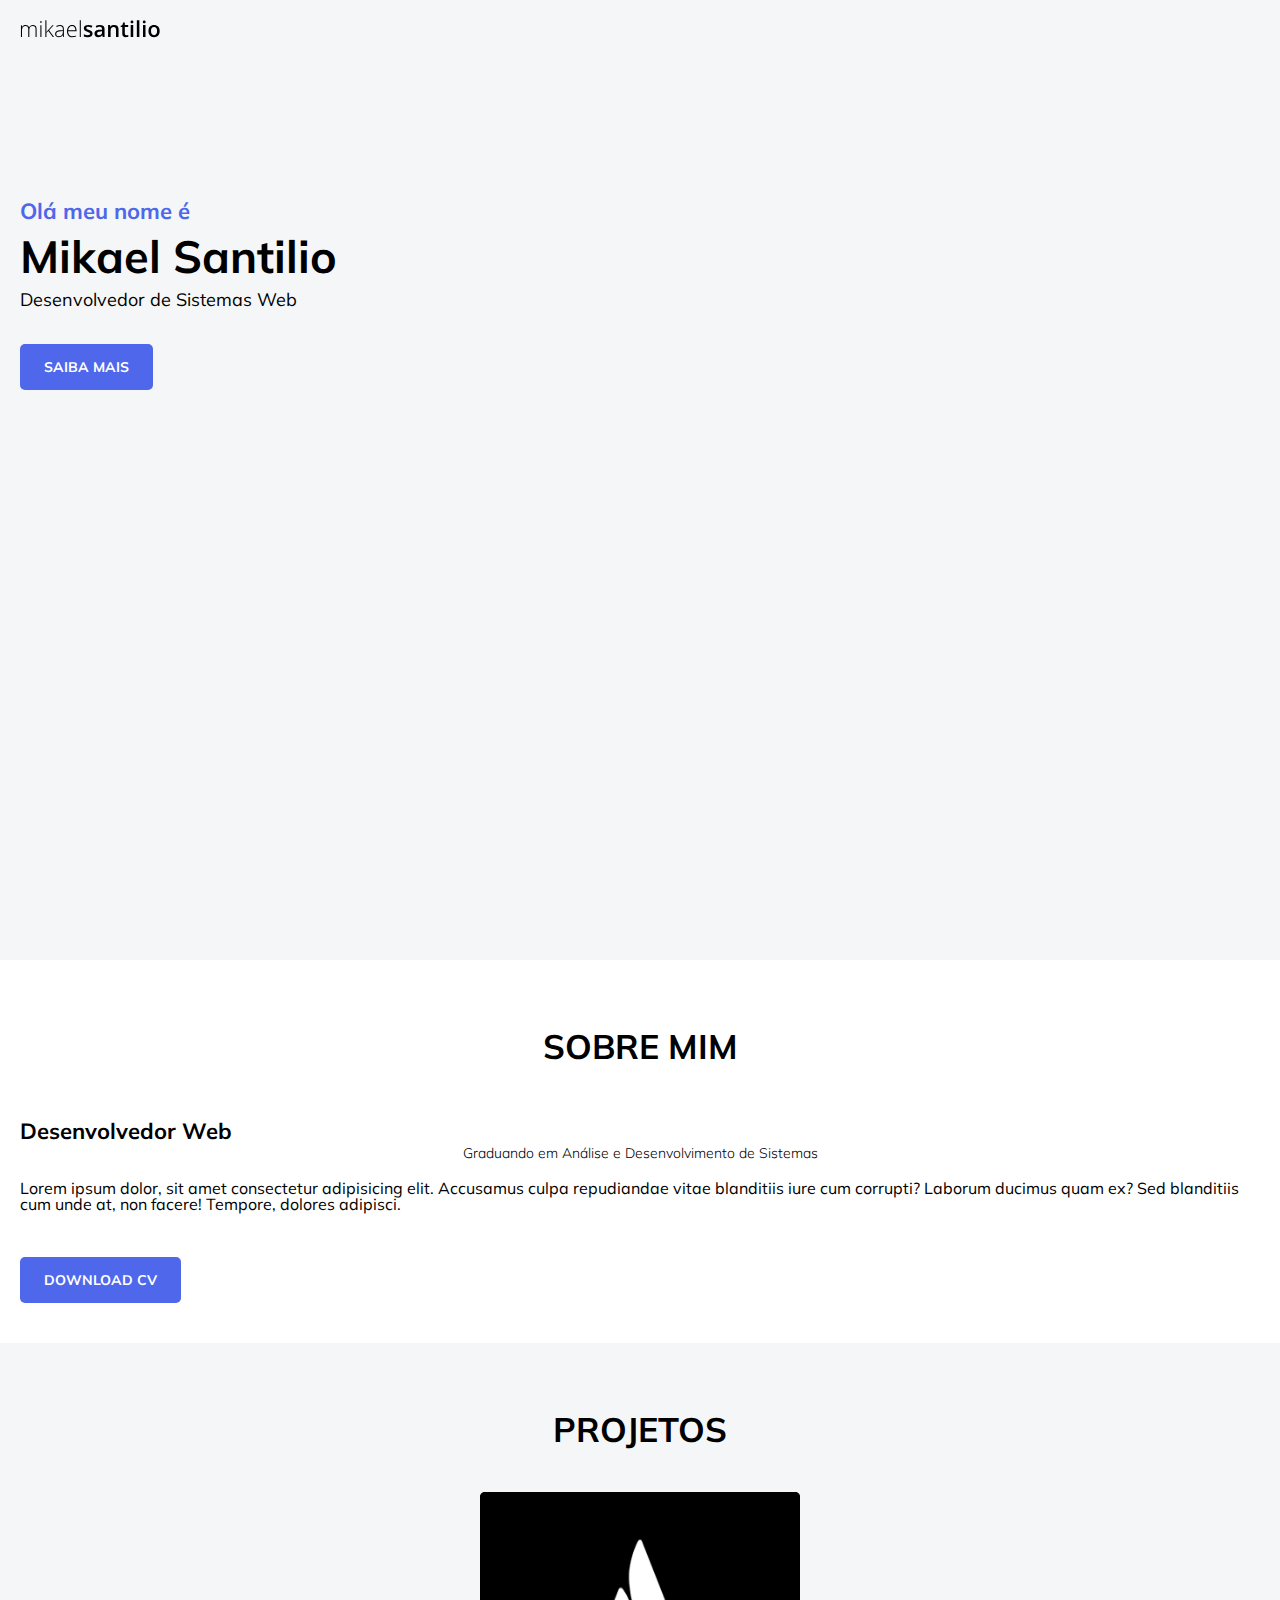
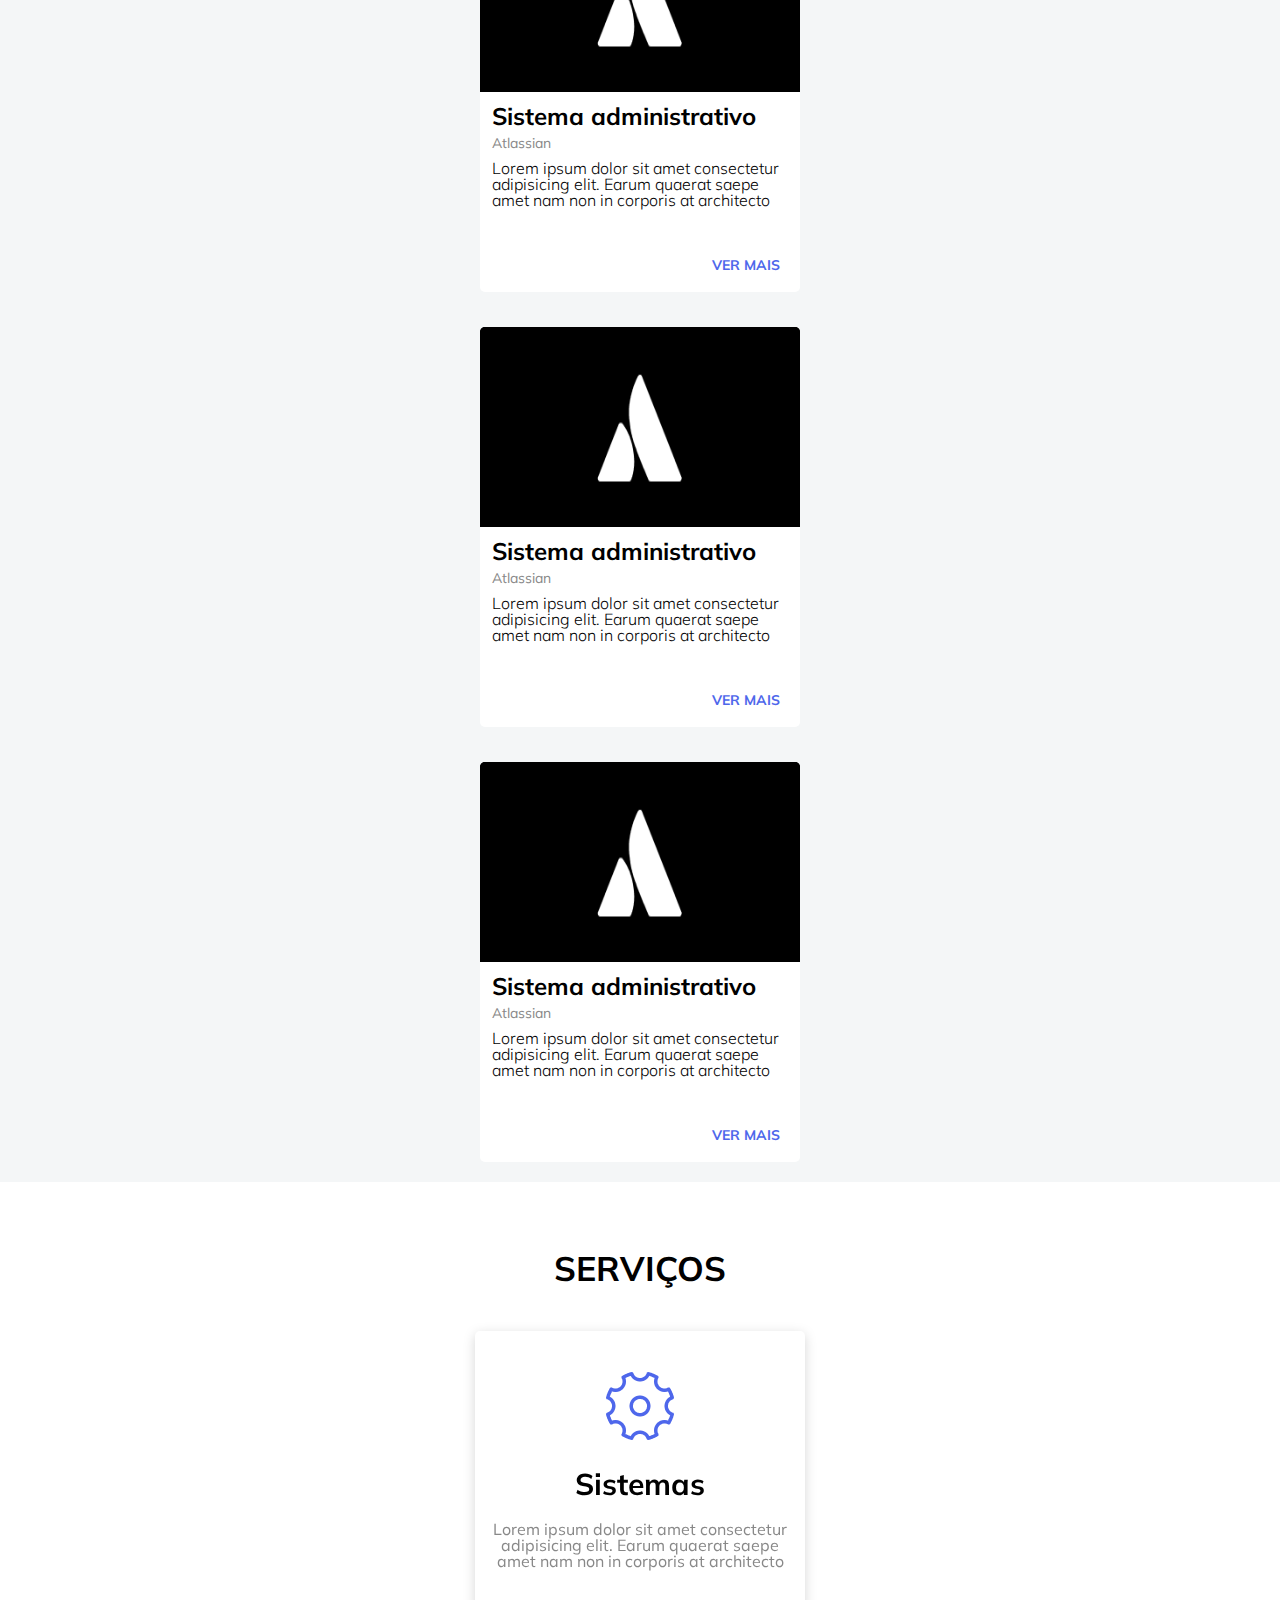
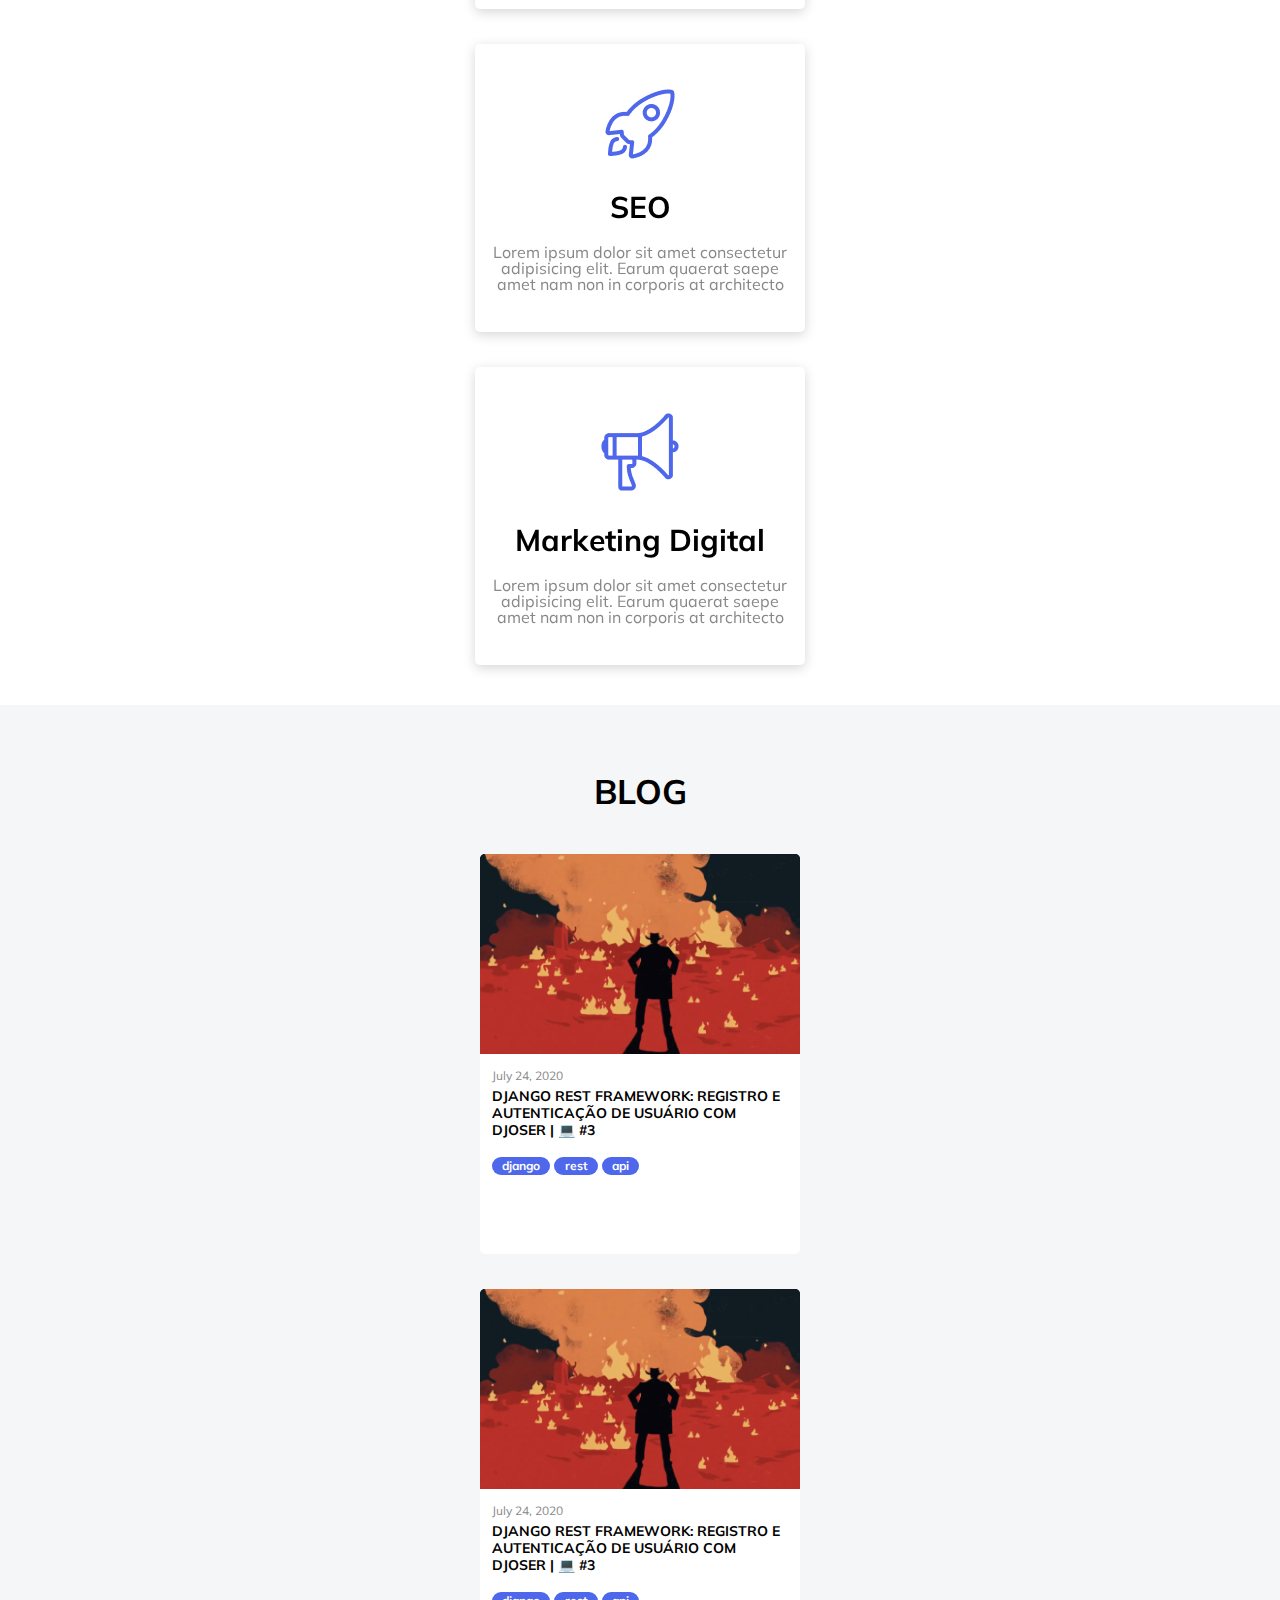
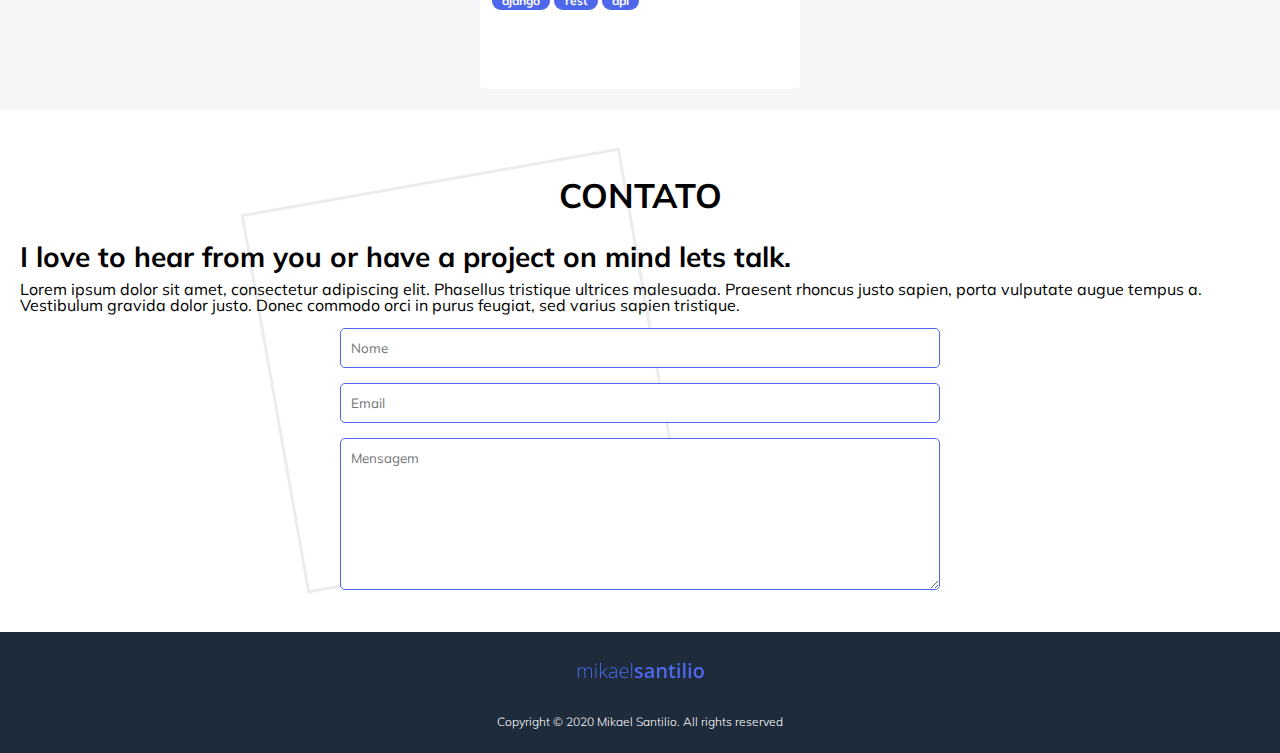
==== commit 03a4e0f1: "end "mobile-first" frontend" ====
--- a/index.html
+++ b/index.html
@@ -4,10 +4,10 @@
     <meta charset="UTF-8">
     <meta name="viewport" content="width=device-width, initial-scale=1.0">
     <title>Mikael Santilio | Desenvolvedor Web</title>
-    <script src="https://kit.fontawesome.com/929e142675.js" crossorigin="anonymous"></script>
     <link href="https://fonts.googleapis.com/css2?family=Mulish:wght@300;400;700&display=swap" rel="stylesheet">
     <link rel="stylesheet" href="css/boot.css">
     <link rel="stylesheet" href="css/reset.css">
+    <link rel="stylesheet" href="css/icons.css">
     <link rel="stylesheet" href="css/style.css">
 </head>
 <body>
@@ -23,12 +23,12 @@
                             title="Mikael Santilio | Desenvolvedor Web">
                         </a>
                     </div >
-                    <a href="#" class="icon btn_menu" >
-                        <img class="fill" src="img/bars-menu.svg" alt="">
+                    <a href="#" class="icon icon-bars btn_menu" >
+                        <!-- <img class="fill" src="img/bars-menu.svg" alt=""> -->
                     </a>
                     <div class="main_header_container_nav_menu is_hidden" id="nav_menu" >
                         <a href="#" class="icon btn_close" >
-                            <i class="fas fa-times"></i>
+                            <i class="icon-close"></i>
                         </a>
                         <ul>
                             <li><a class="menu_option" href="#">Home</a></li>
@@ -54,10 +54,10 @@
                         <h1>Mikael Santilio</h1>
                         <span>Desenvolvedor de Sistemas Web</span>
                         <div class="social_icons">
-                            <a href="#"> <i class="icon fa fa-github" ></i> </a>
-                            <a href="#"> <i class="icon fa fa-linkedin-square" ></i> </a>
-                            <a href="#"> <i class="icon fa fa-whatsapp" ></i> </a>
-                            <a href="#"> <i class="icon fa fa-instagram" ></i> </a>
+                            <a class="icon" href="#"> <i class="icon-github" ></i> </a>
+                            <a class="icon" href="#"> <i class="icon-linkedin" ></i> </a>
+                            <a class="icon" href="#"> <i class="icon-whatsapp" ></i> </a>
+                            <a class="icon" href="#"> <i class="icon-instagram" ></i> </a>
                         </div>
                         
                         <a href="#" class="btn btn-primary">Saiba Mais</a>
@@ -220,7 +220,47 @@
                         <h1 class="section_title" >Blog</h1>
                     </header>
                     <article>
-                        <header></header>
+                        <div class="blog_section_card radius" >
+                            <div class="thumbnail radius-top" >
+                                <img
+                                class="radius-top"
+                                src="img/django.png"
+                                alt="Django Rest Framework"
+                                title="Django Rest Framework">
+                            </div>
+                            <div class="card_body" >
+                                <span>July 24, 2020</span>
+                                <h2>Django Rest Framework: Registro e autenticação de usuário com Djoser | 💻 #3</h2>
+            
+                            </div >
+                            <div class="tags" >
+                                <span class="badge badge-primary">django</span>
+                                <span class="badge badge-primary">rest</span>
+                                <span class="badge badge-primary">api</span>
+                            </div >
+                        </div>
+                    </article>
+
+                    <article>
+                        <div class="blog_section_card radius" >
+                            <div class="thumbnail radius-top" >
+                                <img
+                                class="radius-top"
+                                src="img/django.png"
+                                alt="Django Rest Framework"
+                                title="Django Rest Framework">
+                            </div>
+                            <div class="card_body" >
+                                <span>July 24, 2020</span>
+                                <h2>Django Rest Framework: Registro e autenticação de usuário com Djoser | 💻 #3</h2>
+            
+                            </div >
+                            <div class="tags" >
+                                <span class="badge badge-primary">django</span>
+                                <span class="badge badge-primary">rest</span>
+                                <span class="badge badge-primary">api</span>
+                            </div >
+                        </div>
                     </article>
                 </section>
                 <!-- BLOG SECTION END -->
@@ -231,8 +271,20 @@
                         <h1 class="section_title" >Contato</h1>
                     </header>
                     <article>
-                        <header></header>
-                    </article>
+                        <header>
+                            <h2>I love to hear from you or have a project on mind lets talk.</h2>
+                            <p>
+                                Lorem ipsum dolor sit amet, consectetur adipiscing elit. Phasellus 
+                                tristique ultrices malesuada. Praesent rhoncus justo sapien, 
+                                porta vulputate augue tempus a. Vestibulum gravida dolor justo. 
+                                Donec commodo orci in purus feugiat, sed varius sapien tristique.</p>
+                        </header>
+                    </article>
+                    <form action="" method="post" autocomplete="off">
+                        <input type="text" name="name" id="input_name" placeholder="Nome">
+                        <input type="email" name="email" id="input_email" placeholder="Email">
+                        <textarea name="message" id="textarea_message" placeholder="Mensagem" rows="8"></textarea>
+                    </form>
                 </section>
                 <!-- CONTATO SECTION END -->
             </div >
@@ -240,18 +292,18 @@
         </main>
         <!-- END MAIN -->
             
-        <footer>
-            <header>
-                <div>
-                    <img src="assets/img/mikaelsantilio.svg" alt="">
-                    <ul>
-                        <li></li>
-                    </ul>
-                    <ul>
-                        <li></li>
-                    </ul>
+        <footer class="footer" >
+            <header class="header_footer" >
+                <div class="header_footer_logo" >
+                    <img src="img/mikaelsantilio-footer.svg" alt="">
+                </div >
+                <div class="footer_social_icons">
+                    <a class="icon" href="#"> <i class="icon-github" ></i> </a>
+                    <a class="icon" href="#"> <i class="icon-linkedin" ></i> </a>
+                    <a class="icon" href="#"> <i class="icon-whatsapp" ></i> </a>
+                    <a class="icon" href="#"> <i class="icon-instagram" ></i> </a>
                 </div>
-                <span>Copy</span>
+                <span class="copy" >Copyright © 2020 Mikael Santilio. All rights reserved</span>
                 
             </header>
         </footer>
--- a/css/boot.css
+++ b/css/boot.css
@@ -29,7 +29,7 @@
     text-decoration: none;
     color: var(--white-color);
     transition: 0.3s;
-    font-weight: 400;
+    font-weight: 700;
     font-size: 0.875em;
     text-transform: uppercase;
     border-radius: 5px;
@@ -48,7 +48,7 @@
     text-decoration: none;
     color: var(--main-color);
     transition: 0.3s;
-    font-weight: 400;
+    font-weight: 700;
     font-size: 0.875em;
     text-transform: uppercase;
     border-radius: 5px;
@@ -64,4 +64,22 @@
 
 .radius-top {
     border-radius: 5px 5px 0 0;
+}
+
+.badge {
+    display: inline-block;
+    font-size: 12px;
+    font-weight: 700;
+    text-transform: lowercase;
+    border-radius: 1rem;
+    padding: .25em .85em;
+    line-height: 1;
+    text-align: center;
+    vertical-align: baseline;
+    /* font-family: Arial, Helvetica, sans-serif; */
+}
+
+.badge-primary {
+    color: var(--white-color);
+    background-color: var(--main-color);
 }--- a/css/style.css
+++ b/css/style.css
@@ -2,6 +2,8 @@
     --main-color: #4E67EB;
     --background-color: #F4F6F7;
     --dark-color: #000;
+    --neutral-gray: #888888;
+    --material-gray: #1D2B3B;
 }
 
 .is_hidden {
@@ -43,6 +45,8 @@
 
 .main_header_container .btn_menu {
     padding: 20px;
+    /* mask: url('../img/bars-menu.svg'); */
+    /* background-color: var(--dark-color); */
 }
 
 .main_header_container_nav_menu ul {
@@ -60,7 +64,7 @@
 .main_header_container_nav_menu .menu_option {
     text-decoration: none;
     color: #000;
-    font-size: 1.25em;
+    font-size: 1.6em;
     transition: 0.3s;
 }
 
@@ -138,12 +142,11 @@
 
 .about_section span {
     margin-top: 4px;
-    display: inline-block;
+    display: block;
     font-size: 14px;
     font-weight: 300;
-    /* padding-left: 10px; */
-    /* padding-right: 10px; */
-}
+    /* text-align: left; */
+    }
 
 .about_section p {
     margin-top: 20px;
@@ -219,6 +222,7 @@
     display: inline-block;
     font-size: 14px;
     font-weight: 300px;
+    color: var(--neutral-gray);
 }
 
 .projects_section_card p {
@@ -235,8 +239,8 @@
 }
 
 .projects_section_card .thumbnail img {
-    max-width:100%;
-    max-height:100%;
+    width:100%;
+    height:100%;
 }
 
 .card_body {
@@ -291,6 +295,8 @@
     margin-top: 10px;
     margin-bottom: 20px;
     font-weight: 400;
+    color: var(--neutral-gray);
+
 }
 
 .services_section_card .service_icon {
@@ -301,7 +307,130 @@
 }
 
 /* BLOG SECTION */
+.blog_section {
+    display: flex;
+    flex-direction: column;
+    align-items: center;
+    padding-bottom: 20px;
+}
+
+.blog_section_card {
+    background-color: var(--white-color);
+    height: 400px;
+    width: 20em;
+    margin-top: 35px;
+}
+
+.blog_section_card {
+    /* display: flex; */
+    flex-direction: column;
+}
+
+.blog_section_card .card_body {
+    margin: 12px;
+}
+
+.blog_section_card .tags {
+    margin: auto auto 20px 12px;
+}
+
+.blog_section_card .card_body span {
+    display: inline-block;
+    font-size: 12px;
+    font-weight: 300px;
+    margin-bottom: 6px;
+    color: var(--neutral-gray);
+}
+
+.blog_section_card .card_body h2 {
+    display: inline-block;
+    line-height: 1.2;
+    font-size: 14px;
+    font-weight: 700;
+    text-transform: uppercase;
+    margin-bottom: 6px;
+}
+
+.blog_section_card .thumbnail {
+    height: 200px;
+    max-width: 100%;
+    background-color: #000;
+    /* display: flex; */
+    /* align-items: center; */
+}
+
+.blog_section_card .thumbnail img {
+    width:100%;
+    height:100%;
+}
 
 /* CONTATO SECTION */
-
-/* FOOTER */+.contact_section {
+    display: flex;
+    flex-direction: column;
+    align-items: center;
+    padding-bottom: 40px;
+    background-color: var(--white-color);
+    padding-left: 20px;
+    padding-right: 20px;
+    background-image: url('../img/rectangle.png');
+    background-repeat: no-repeat;
+    background-position: 15em;
+}
+
+.contact_section h2 {
+    font-size: 28px;
+    font-weight: 700;
+    margin-top: 20px;
+    margin-bottom: 10px;
+}
+
+#input_name, #input_email, #textarea_message {
+    border: 1px solid var(--main-color);
+    font-family: inherit;
+    border-radius: 5px;
+    padding: 11px 11px 11px 10px;
+    margin-top: 15px;
+    width: 100%;
+}
+/* FOOTER */
+.footer {
+    background-color: #1D2B3B;
+}
+
+.header_footer {
+    display: flex;
+    flex-direction: column;
+    align-items: center;
+}
+.header_footer_logo {
+    margin-top: 30px;
+}
+
+.footer_social_icons {
+    display: flex;
+    width: 120px;
+    justify-content: space-between;
+    /* padding: 10px; */
+    align-items: center;
+    margin: 15px auto 20px auto;
+    color: var(--main-color);
+    text-align: center;
+}
+
+.footer_social_icons .icon {
+    color: var(--main-color);
+    font-size: 1.1em;
+}
+
+.footer_social_icons .icon:hover {
+    color: var(--white-color);
+}
+
+.footer .copy {
+    color: var(--white-color);
+    font-size: 12px;
+    font-weight: 300;
+    margin-bottom: 25px;
+}
+
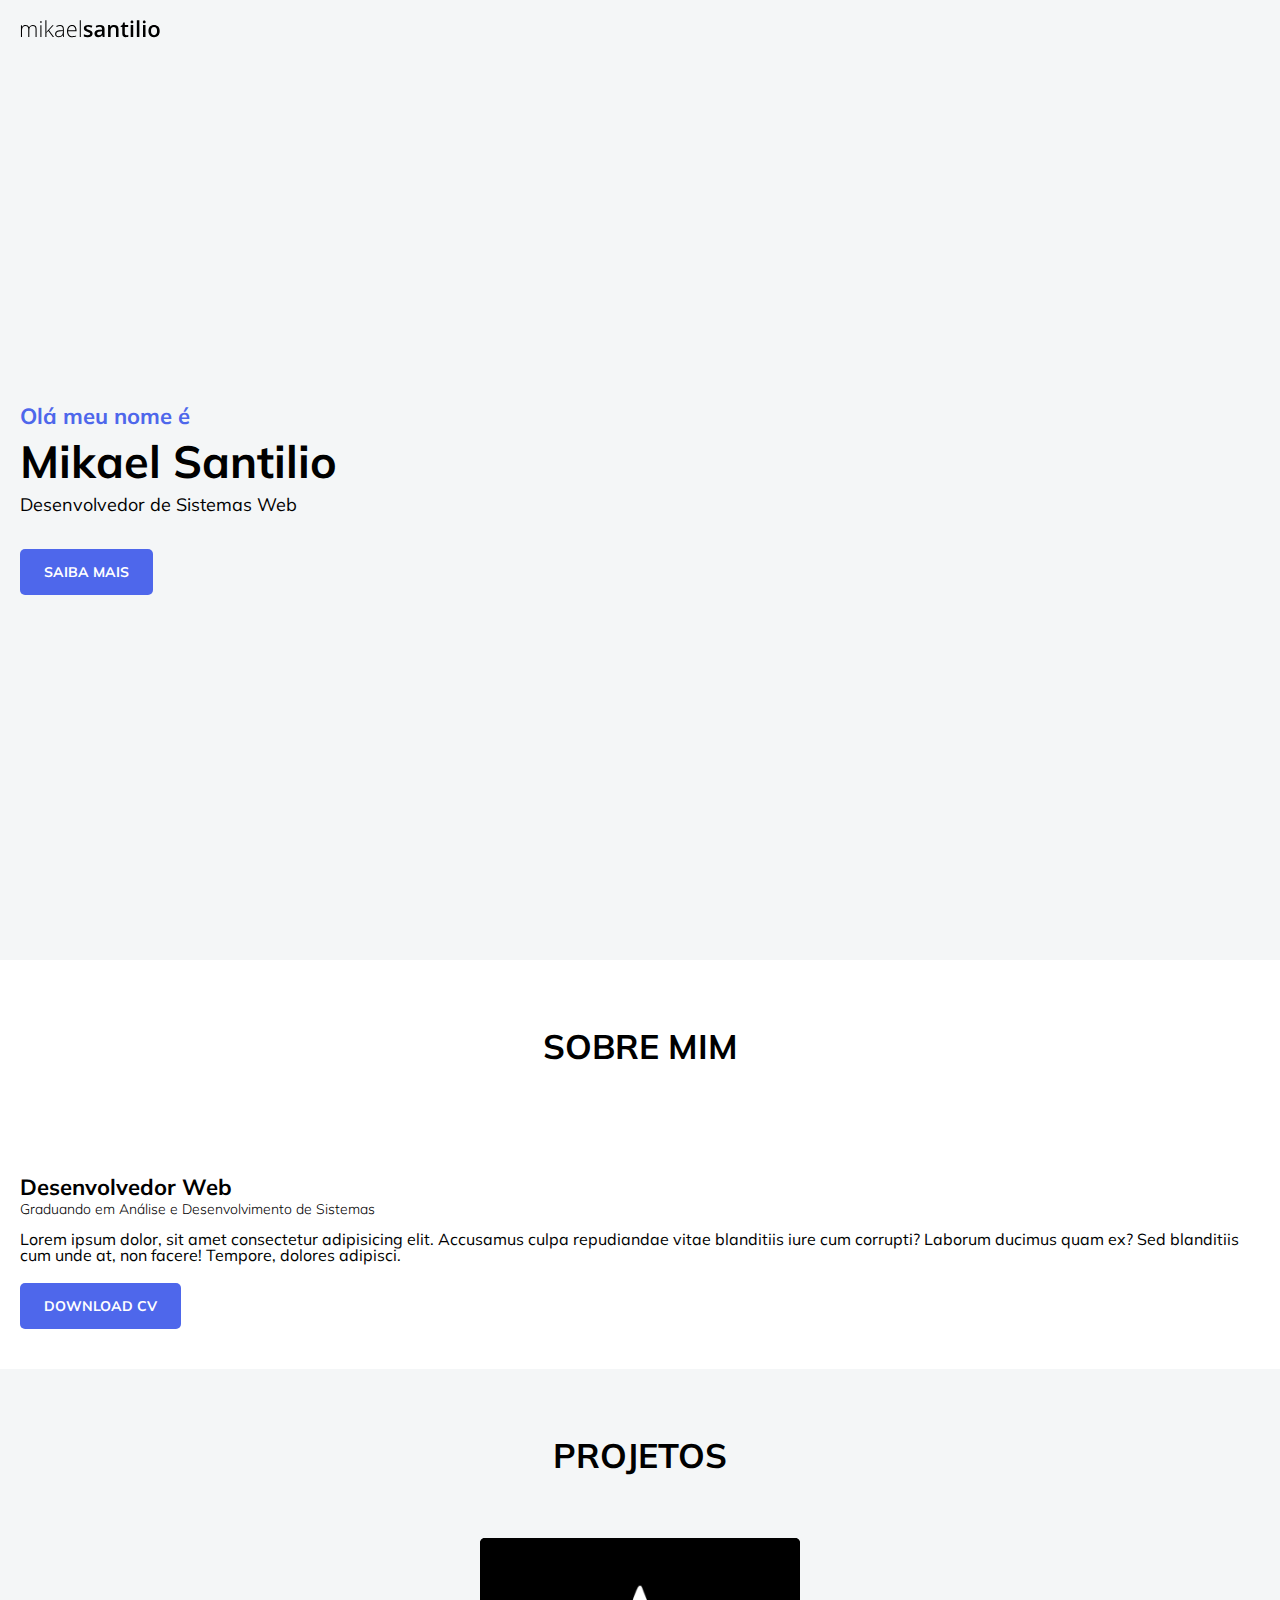
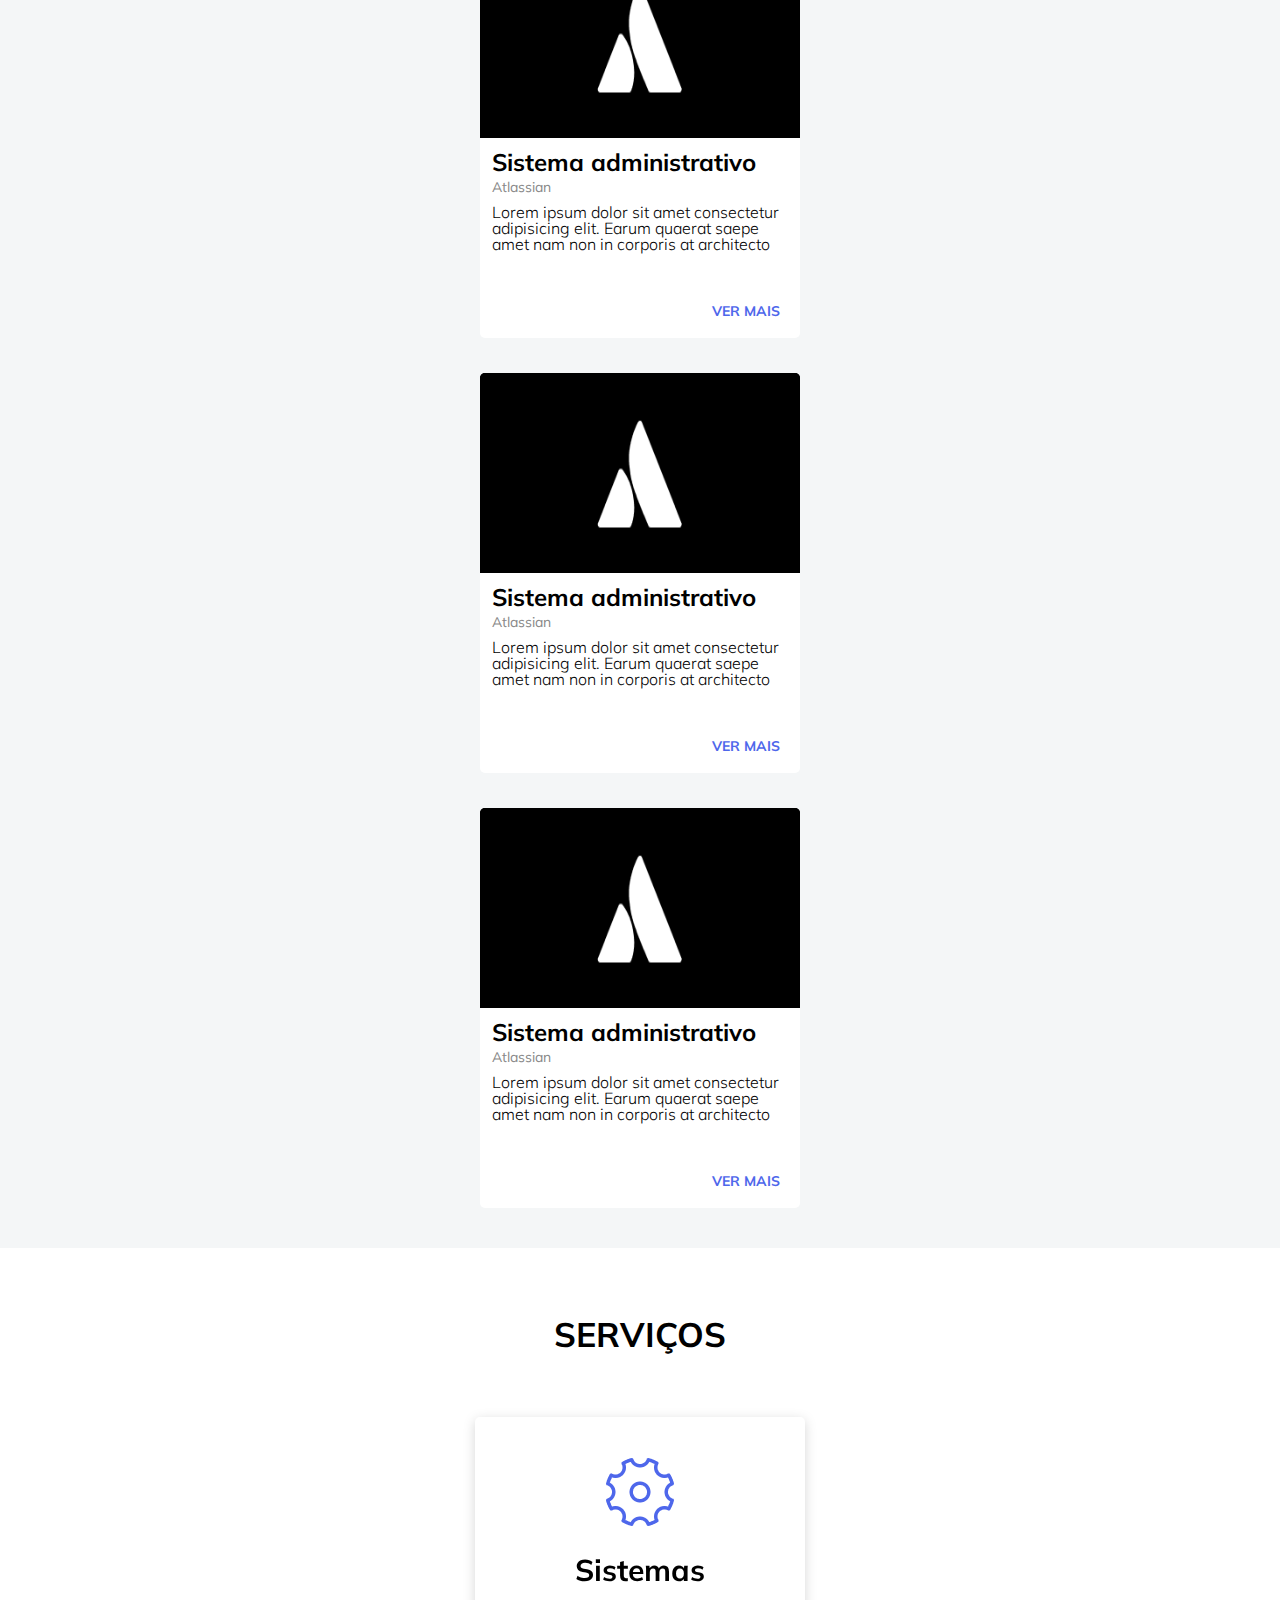
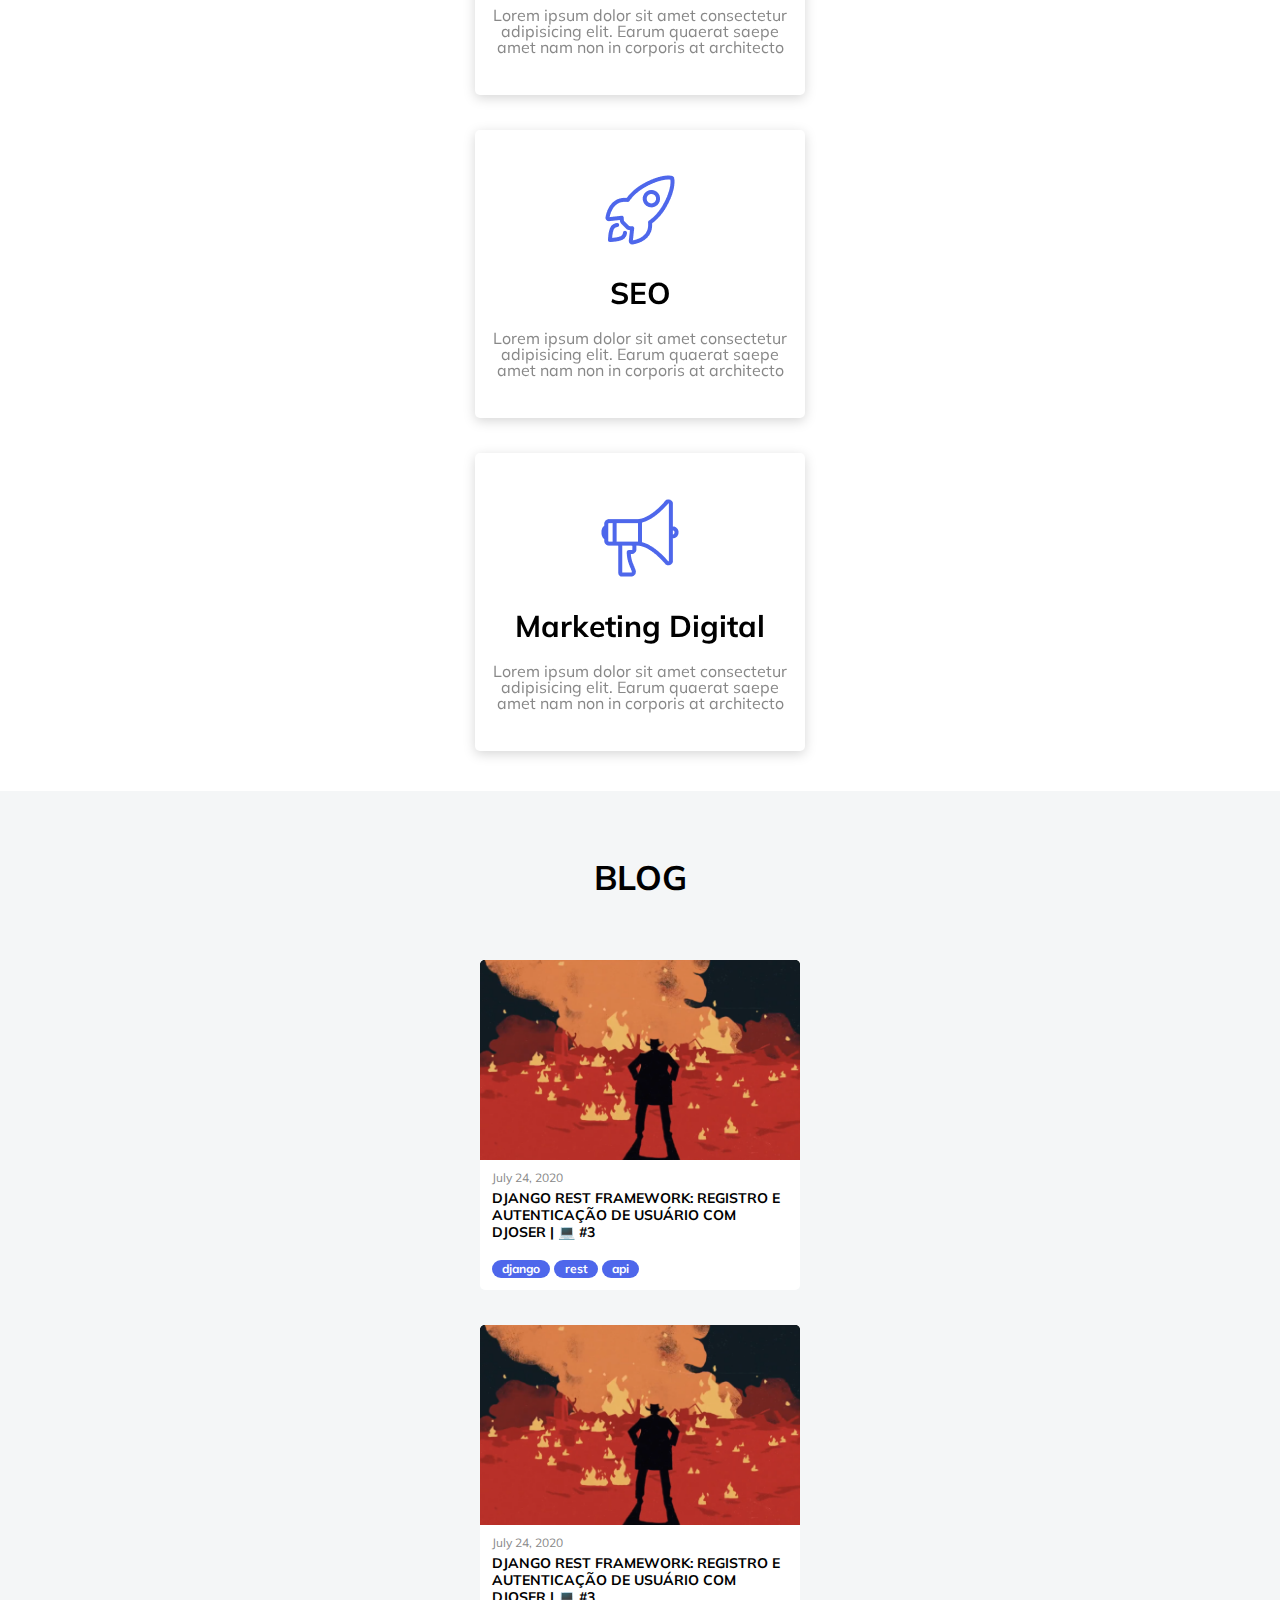
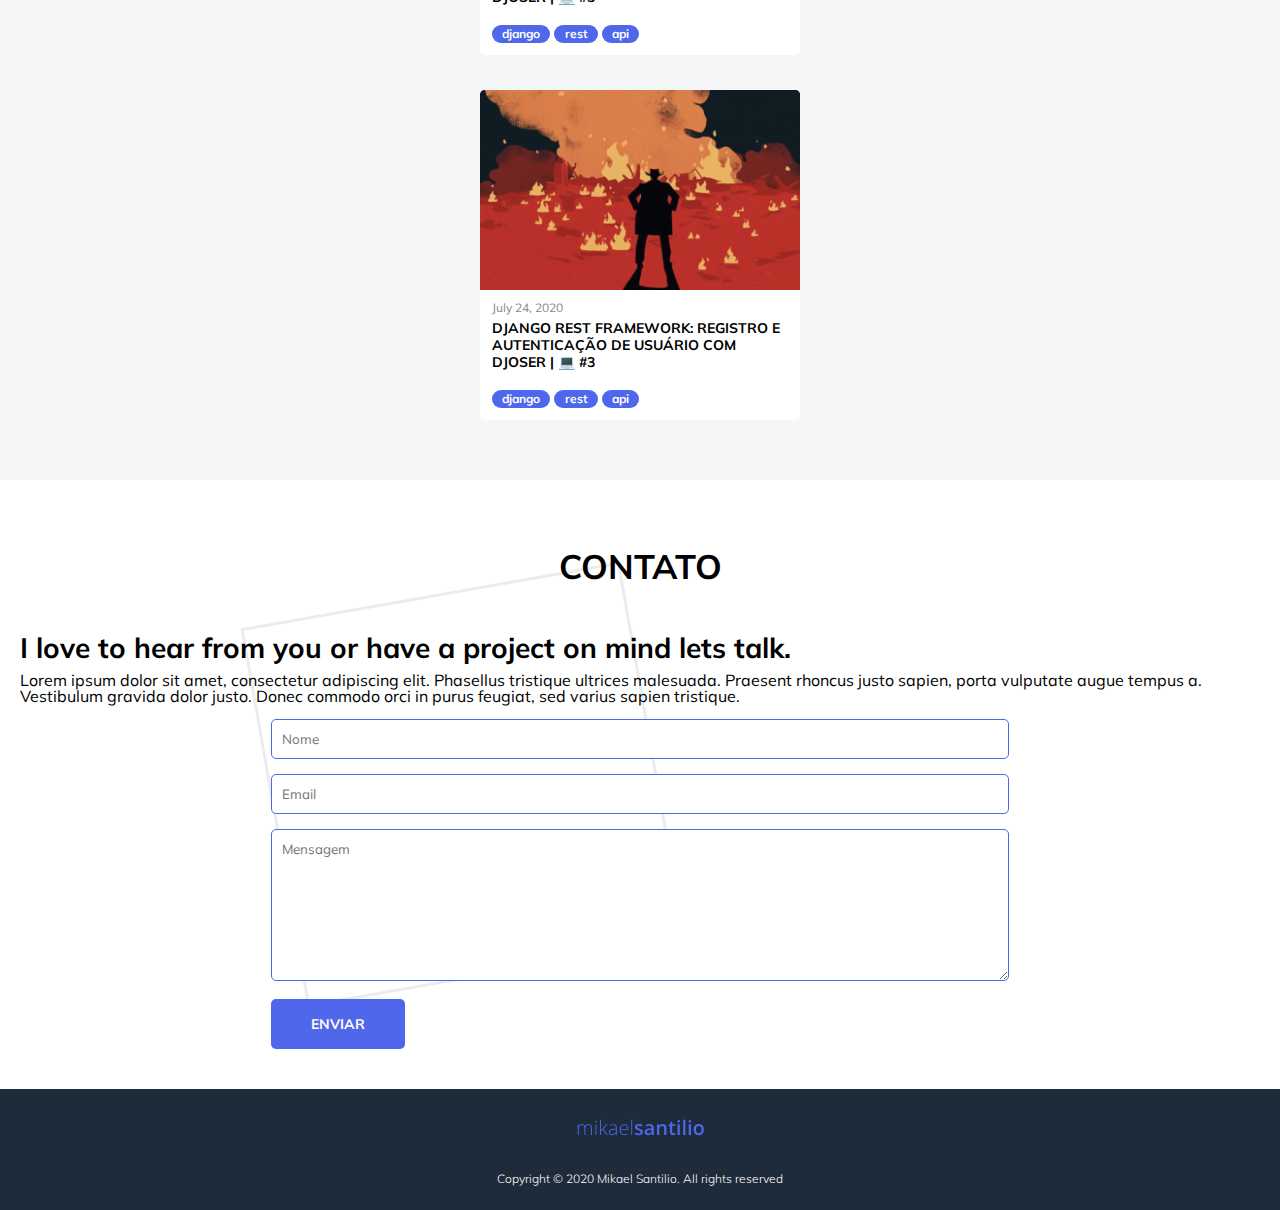
==== commit 9a745791: "refactoring css" ====
--- a/index.html
+++ b/index.html
@@ -2,7 +2,7 @@
 <html lang="pt-br">
 <head>
     <meta charset="UTF-8">
-    <meta name="viewport" content="width=device-width, initial-scale=1.0">
+    <meta name="viewport" content="width=device-width, initial-scale=1.0">  
     <title>Mikael Santilio | Desenvolvedor Web</title>
     <link href="https://fonts.googleapis.com/css2?family=Mulish:wght@300;400;700&display=swap" rel="stylesheet">
     <link rel="stylesheet" href="css/boot.css">
@@ -10,12 +10,12 @@
     <link rel="stylesheet" href="css/icons.css">
     <link rel="stylesheet" href="css/style.css">
 </head>
-<body>
+<body >
     <div class="body_container" >
         <!-- START HEADER -->
         <header class="main_header" >
             <div class="main_header_container" >
-                <nav class="" >
+                <nav class="main_header_container_nav" id="main_header_container_nav" >
                     <div class="main_header_container_nav_logo" >
                         <a href="https://mikaelsantilio.github.io">
                             <img src="img/mikaelsantilio.svg" 
@@ -49,19 +49,23 @@
             <div class="main_container" >
                 <!-- HOME SECTION START -->
                 <section class="home_section" >
-                    <header>
-                        <h5>Olá meu nome é</h5>
-                        <h1>Mikael Santilio</h1>
-                        <span>Desenvolvedor de Sistemas Web</span>
-                        <div class="social_icons">
-                            <a class="icon" href="#"> <i class="icon-github" ></i> </a>
-                            <a class="icon" href="#"> <i class="icon-linkedin" ></i> </a>
-                            <a class="icon" href="#"> <i class="icon-whatsapp" ></i> </a>
-                            <a class="icon" href="#"> <i class="icon-instagram" ></i> </a>
+                    <div class="container" >
+                        <div class="container_header_home" >
+                            <header>
+                                <h5>Olá meu nome é</h5>
+                                <h1>Mikael Santilio</h1>
+                                <span>Desenvolvedor de Sistemas Web</span>
+                                <div class="social_icons">
+                                    <a class="icon" href="#"> <i class="icon-github" ></i> </a>
+                                    <a class="icon" href="#"> <i class="icon-linkedin" ></i> </a>
+                                    <a class="icon" href="#"> <i class="icon-whatsapp" ></i> </a>
+                                    <a class="icon" href="#"> <i class="icon-instagram" ></i> </a>
+                                </div>
+                                
+                                <a href="#" class="btn btn-primary">Saiba Mais</a>    
+                            </header>
                         </div>
-                        
-                        <a href="#" class="btn btn-primary">Saiba Mais</a>
-                    </header>
+                    </div >
                 </section>
                 <!-- HOME SECTION END -->
 
@@ -71,17 +75,22 @@
                         <h1 class="section_title" >Sobre Mim</h1>
                     </header>
                     <article>
-                        <header>
-                            <img src="img/profile-photo.png" alt="">
-                            <h2>Desenvolvedor Web</h2>
-                            <span>Graduando em Análise e Desenvolvimento de Sistemas</span>
-                            <p>Lorem ipsum dolor, sit amet consectetur adipisicing elit. 
-                                Accusamus culpa repudiandae vitae blanditiis iure cum corrupti? 
-                                Laborum ducimus quam ex? Sed blanditiis cum unde at, non facere! 
-                                Tempore, dolores adipisci.</p>
-                        </header>
-                        
-                        <a href="#" class="btn btn-primary" >Download CV</a>
+                        <div class="container" >
+                            <div class="container_img_profile" >
+                                <img src="img/profile-photo.png" alt="">
+                            </div >
+                            <div class="container_description_profile" >
+                                <header>
+                                    <h2>Desenvolvedor Web</h2>
+                                    <h3>Graduando em Análise e Desenvolvimento de Sistemas</h3>
+                                    <p>Lorem ipsum dolor, sit amet consectetur adipisicing elit. 
+                                        Accusamus culpa repudiandae vitae blanditiis iure cum corrupti? 
+                                        Laborum ducimus quam ex? Sed blanditiis cum unde at, non facere! 
+                                        Tempore, dolores adipisci.</p>
+                                        <a href="#" class="btn btn-primary" >Download CV</a>
+                                </header>
+                            </div >
+                        </div >
                     </article>
                 </section>
                 <!-- SOBRE MIM SECTION END -->
@@ -91,74 +100,83 @@
                     <header>
                         <h1 class="section_title" >Projetos</h1>
                     </header>
-                    <article>
-                        <div class="projects_section_card radius" >
-                            <div class="thumbnail radius-top" >
-                                <img
-                                class="radius-top"
-                                src="img/thumbnail.png"
-                                alt="Atlassian | Sistema administrativo"
-                                title="Atlassian | Sistema administrativo">
-                            </div>
-                            <div class="card_body" >
-                                <h2>Sistema administrativo</h2>
-                                <span>Atlassian</span>
-                                <p>
-                                    Lorem ipsum dolor sit amet consectetur adipisicing elit. 
-                                    Earum quaerat saepe amet nam non in corporis at architecto
-                                </p>
-                            </div >
-                            <div class="actions" >
-                                <a href="#" class="btn btn-sm btn-link" >Ver Mais</a>
-                            </div >
-                        </div>
-                    </article>
-                    
-                    <article>
-                        <div class="projects_section_card radius" >
-                            <div class="thumbnail radius-top" >
-                                <img
-                                class="radius-top"
-                                src="img/thumbnail.png"
-                                alt="Atlassian | Sistema administrativo"
-                                title="Atlassian | Sistema administrativo">
-                            </div>
-                            <div class="card_body" >
-                                <h2>Sistema administrativo</h2>
-                                <span>Atlassian</span>
-                                <p>
-                                    Lorem ipsum dolor sit amet consectetur adipisicing elit. 
-                                    Earum quaerat saepe amet nam non in corporis at architecto
-                                </p>
-                            </div >
-                            <div class="actions" >
-                                <a href="#" class="btn btn-sm btn-link" >Ver Mais</a>
-                            </div >
-                        </div>
-                    </article>
-                    
-                    <article>
-                        <div class="projects_section_card radius" >
-                            <div class="thumbnail radius-top" >
-                                <img
-                                class="radius-top"
-                                src="img/thumbnail.png"
-                                alt="Atlassian | Sistema administrativo"
-                                title="Atlassian | Sistema administrativo">
-                            </div>
-                            <div class="card_body" >
-                                <h2>Sistema administrativo</h2>
-                                <span>Atlassian</span>
-                                <p>
-                                    Lorem ipsum dolor sit amet consectetur adipisicing elit. 
-                                    Earum quaerat saepe amet nam non in corporis at architecto
-                                </p>
-                            </div >
-                            <div class="actions" >
-                                <a href="#" class="btn btn-sm btn-link" >Ver Mais</a>
-                            </div >
-                        </div>
-                    </article>
+                    <div class="container" >
+                        <div class="container_project_article" >
+                            <article>
+                                <div class="projects_section_card radius" >
+                                    <div class="thumbnail radius-top" >
+                                        <img
+                                        class="radius-top"
+                                        src="img/thumbnail.png"
+                                        alt="Atlassian | Sistema administrativo"
+                                        title="Atlassian | Sistema administrativo">
+                                    </div>
+                                    <div class="card_body" >
+                                        <h2>Sistema administrativo</h2>
+                                        <span>Atlassian</span>
+                                        <p>
+                                            Lorem ipsum dolor sit amet consectetur adipisicing elit. 
+                                            Earum quaerat saepe amet nam non in corporis at architecto
+                                        </p>
+                                    </div >
+                                    <div class="actions" >
+                                        <a href="#" class="btn btn-sm btn-link" >Ver Mais</a>
+                                    </div >
+                                </div>
+                            </article>
+                        </div >
+    
+                        <div class="container_project_article" >
+                            <article>
+                                <div class="projects_section_card radius" >
+                                    <div class="thumbnail radius-top" >
+                                        <img
+                                        class="radius-top"
+                                        src="img/thumbnail.png"
+                                        alt="Atlassian | Sistema administrativo"
+                                        title="Atlassian | Sistema administrativo">
+                                    </div>
+                                    <div class="card_body" >
+                                        <h2>Sistema administrativo</h2>
+                                        <span>Atlassian</span>
+                                        <p>
+                                            Lorem ipsum dolor sit amet consectetur adipisicing elit. 
+                                            Earum quaerat saepe amet nam non in corporis at architecto
+                                        </p>
+                                    </div >
+                                    <div class="actions" >
+                                        <a href="#" class="btn btn-sm btn-link" >Ver Mais</a>
+                                    </div >
+                                </div>
+                            </article>
+                        </div >
+                        
+                        <div class="container_project_article" >
+                            <article>
+                                <div class="projects_section_card radius" >
+                                    <div class="thumbnail radius-top" >
+                                        <img
+                                        class="radius-top"
+                                        src="img/thumbnail.png"
+                                        alt="Atlassian | Sistema administrativo"
+                                        title="Atlassian | Sistema administrativo">
+                                    </div>
+                                    <div class="card_body" >
+                                        <h2>Sistema administrativo</h2>
+                                        <span>Atlassian</span>
+                                        <p>
+                                            Lorem ipsum dolor sit amet consectetur adipisicing elit. 
+                                            Earum quaerat saepe amet nam non in corporis at architecto
+                                        </p>
+                                    </div >
+                                    <div class="actions" >
+                                        <a href="#" class="btn btn-sm btn-link" >Ver Mais</a>
+                                    </div >
+                                </div>
+                            </article>
+                        </div >
+                    </div >
+                        
                 </section>
                 <!-- PROJETOS SECTION END -->
                     
@@ -167,50 +185,58 @@
                     <header>
                         <h1 class="section_title" >Serviços</h1>
                     </header>
-                    <article>
-                        <div class="services_section_card radius" >
-                            <div class="service_icon" >
-                                <img src="img/cog.png" alt="">
-                            </div>
-                            <div class="card_body" >
-                                <h2>Sistemas</h2>
-                                <p>
-                                    Lorem ipsum dolor sit amet consectetur adipisicing elit. 
-                                    Earum quaerat saepe amet nam non in corporis at architecto
-                                </p>
-                            </div>
-                        </div>
-                    </article>
-
-                    <article>
-                        <div class="services_section_card radius" >
-                            <div class="service_icon" >
-                                <img src="img/rocket.png" alt="">
-                            </div>
-                            <div class="card_body" >
-                                <h2>SEO</h2>
-                                <p>
-                                    Lorem ipsum dolor sit amet consectetur adipisicing elit. 
-                                    Earum quaerat saepe amet nam non in corporis at architecto
-                                </p>
-                            </div>
-                        </div>
-                    </article>
-
-                    <article>
-                        <div class="services_section_card radius" >
-                            <div class="service_icon" >
-                                <img src="img/megaphone.png" alt="">
-                            </div>
-                            <div class="card_body" >
-                                <h2>Marketing Digital</h2>
-                                <p>
-                                    Lorem ipsum dolor sit amet consectetur adipisicing elit. 
-                                    Earum quaerat saepe amet nam non in corporis at architecto
-                                </p>
-                            </div>
-                        </div>
-                    </article>
+                    <div class="container" >
+                        <div class="container_service_article" >
+                            <article>
+                                <div class="services_section_card radius" >
+                                    <div class="service_icon" >
+                                        <img src="img/cog.png" alt="">
+                                    </div>
+                                    <div class="card_body" >
+                                        <h2>Sistemas</h2>
+                                        <p>
+                                            Lorem ipsum dolor sit amet consectetur adipisicing elit. 
+                                            Earum quaerat saepe amet nam non in corporis at architecto
+                                        </p>
+                                    </div>
+                                </div>
+                            </article>
+                        </div >
+
+                        <div class="container_service_article" >
+                            <article>
+                                <div class="services_section_card radius" >
+                                    <div class="service_icon" >
+                                        <img src="img/rocket.png" alt="">
+                                    </div>
+                                    <div class="card_body" >
+                                        <h2>SEO</h2>
+                                        <p>
+                                            Lorem ipsum dolor sit amet consectetur adipisicing elit. 
+                                            Earum quaerat saepe amet nam non in corporis at architecto
+                                        </p>
+                                    </div>
+                                </div>
+                            </article>
+                        </div >
+
+                        <div class="container_service_article" >
+                            <article>
+                                <div class="services_section_card radius" >
+                                    <div class="service_icon" >
+                                        <img src="img/megaphone.png" alt="">
+                                    </div>
+                                    <div class="card_body" >
+                                        <h2>Marketing Digital</h2>
+                                        <p>
+                                            Lorem ipsum dolor sit amet consectetur adipisicing elit. 
+                                            Earum quaerat saepe amet nam non in corporis at architecto
+                                        </p>
+                                    </div>
+                                </div>
+                            </article>
+                        </div >
+                    </div >
                 </section>
                 <!-- SERVICOS SECTION END -->
                     
@@ -219,49 +245,82 @@
                     <header>
                         <h1 class="section_title" >Blog</h1>
                     </header>
-                    <article>
-                        <div class="blog_section_card radius" >
-                            <div class="thumbnail radius-top" >
-                                <img
-                                class="radius-top"
-                                src="img/django.png"
-                                alt="Django Rest Framework"
-                                title="Django Rest Framework">
-                            </div>
-                            <div class="card_body" >
-                                <span>July 24, 2020</span>
-                                <h2>Django Rest Framework: Registro e autenticação de usuário com Djoser | 💻 #3</h2>
-            
-                            </div >
-                            <div class="tags" >
-                                <span class="badge badge-primary">django</span>
-                                <span class="badge badge-primary">rest</span>
-                                <span class="badge badge-primary">api</span>
-                            </div >
-                        </div>
-                    </article>
-
-                    <article>
-                        <div class="blog_section_card radius" >
-                            <div class="thumbnail radius-top" >
-                                <img
-                                class="radius-top"
-                                src="img/django.png"
-                                alt="Django Rest Framework"
-                                title="Django Rest Framework">
-                            </div>
-                            <div class="card_body" >
-                                <span>July 24, 2020</span>
-                                <h2>Django Rest Framework: Registro e autenticação de usuário com Djoser | 💻 #3</h2>
-            
-                            </div >
-                            <div class="tags" >
-                                <span class="badge badge-primary">django</span>
-                                <span class="badge badge-primary">rest</span>
-                                <span class="badge badge-primary">api</span>
-                            </div >
-                        </div>
-                    </article>
+                    <div class="container" >
+                        <div class="container_blog_article" >
+                            <article>
+                                <div class="blog_section_card radius" >
+                                    <div class="thumbnail radius-top" >
+                                        <img
+                                        class="radius-top"
+                                        src="img/django.png"
+                                        alt="Django Rest Framework"
+                                        title="Django Rest Framework">
+                                    </div>
+                                    <div class="card_body" >
+                                        <span>July 24, 2020</span>
+                                        <h2>Django Rest Framework: Registro e autenticação de usuário com Djoser | 💻 #3</h2>
+                    
+                                    </div >
+                                    <div class="tags" >
+                                        <span class="badge badge-primary">django</span>
+                                        <span class="badge badge-primary">rest</span>
+                                        <span class="badge badge-primary">api</span>
+                                    </div >
+                                </div>
+                            </article>
+                        </div >
+
+                        <div class="container_blog_article" >
+                            <article>
+                                <div class="blog_section_card radius" >
+                                    <div class="thumbnail radius-top" >
+                                        <img
+                                        class="radius-top"
+                                        src="img/django.png"
+                                        alt="Django Rest Framework"
+                                        title="Django Rest Framework">
+                                    </div>
+                                    <div class="card_body" >
+                                        <span>July 24, 2020</span>
+                                        <h2>Django Rest Framework: Registro e autenticação de usuário com Djoser | 💻 #3</h2>
+                    
+                                    </div >
+                                    <div class="tags" >
+                                        <span class="badge badge-primary">django</span>
+                                        <span class="badge badge-primary">rest</span>
+                                        <span class="badge badge-primary">api</span>
+                                    </div >
+                                </div>
+                            </article>
+                        </div >
+
+                        <div class="container_blog_article" >
+                            <article>
+                                <div class="blog_section_card radius" >
+                                    <div class="thumbnail radius-top" >
+                                        <img
+                                        class="radius-top"
+                                        src="img/django.png"
+                                        alt="Django Rest Framework"
+                                        title="Django Rest Framework">
+                                    </div>
+                                    <div class="card_body" >
+                                        <span>July 24, 2020</span>
+                                        <h2>Django Rest Framework: Registro e autenticação de usuário com Djoser | 💻 #3</h2>
+                    
+                                    </div >
+                                    <div class="tags" >
+                                        <span class="badge badge-primary">django</span>
+                                        <span class="badge badge-primary">rest</span>
+                                        <span class="badge badge-primary">api</span>
+                                    </div >
+                                </div>
+                            </article>
+                        </div >
+                    </div >
+                    
+
+                    
                 </section>
                 <!-- BLOG SECTION END -->
                     
@@ -270,21 +329,30 @@
                     <header>
                         <h1 class="section_title" >Contato</h1>
                     </header>
-                    <article>
-                        <header>
-                            <h2>I love to hear from you or have a project on mind lets talk.</h2>
-                            <p>
-                                Lorem ipsum dolor sit amet, consectetur adipiscing elit. Phasellus 
-                                tristique ultrices malesuada. Praesent rhoncus justo sapien, 
-                                porta vulputate augue tempus a. Vestibulum gravida dolor justo. 
-                                Donec commodo orci in purus feugiat, sed varius sapien tristique.</p>
-                        </header>
-                    </article>
-                    <form action="" method="post" autocomplete="off">
-                        <input type="text" name="name" id="input_name" placeholder="Nome">
-                        <input type="email" name="email" id="input_email" placeholder="Email">
-                        <textarea name="message" id="textarea_message" placeholder="Mensagem" rows="8"></textarea>
-                    </form>
+                    <div class="container" >
+                        <div class="container_contact_article" >
+                            <article>
+                                <header>
+                                    <h2>I love to hear from you or have a project on mind lets talk.</h2>
+                                    <p>
+                                        Lorem ipsum dolor sit amet, consectetur adipiscing elit. Phasellus 
+                                        tristique ultrices malesuada. Praesent rhoncus justo sapien, 
+                                        porta vulputate augue tempus a. Vestibulum gravida dolor justo. 
+                                        Donec commodo orci in purus feugiat, sed varius sapien tristique.</p>
+                                </header>
+                            </article>
+                        </div >
+                        <div class="container_contact_form" >
+                            <form action="" method="post" autocomplete="off">
+                                <input type="text" name="name" id="input_name" placeholder="Nome">
+                                <input type="email" name="email" id="input_email" placeholder="Email">
+                                <textarea name="message" id="textarea_message" placeholder="Mensagem" rows="8"></textarea>
+                                <button id="btn_enviar" class="btn btn-primary" type="submit">Enviar</button>
+                            </form>
+                        </div >
+                    </div >
+                    
+                    
                 </section>
                 <!-- CONTATO SECTION END -->
             </div >
@@ -309,5 +377,6 @@
         </footer>
     </div >
     <script src="js/script.js"></script>
+    <script src="js/scroll.js"></script>
 </body>
 </html>--- a/css/boot.css
+++ b/css/boot.css
@@ -3,10 +3,6 @@
     --background-color: #F4F6F7;
     --dark-color: #000;
     --white-color: #fff;
-}
-
-body, html {
-    background-color: var(--background-color);
 }
 
 .icon {
--- a/css/style.css
+++ b/css/style.css
@@ -6,22 +6,59 @@
     --material-gray: #1D2B3B;
 }
 
+html, body {
+    background-color: var(--background-color);
+    /* background-color: red; */
+    min-width: 100vh;
+}
+
+.home_section {
+    height: 100vh;
+}
+
+.section_title {
+    font-size: 2.125em;
+    font-weight: 700;
+    text-transform: uppercase;
+    background-image: url('../img/color-underline.png');
+    background-repeat: no-repeat;
+    background-size: 130px;
+    text-align: center;
+    padding-top: 70px;
+    padding-bottom: 10px;
+    background-position: center bottom;
+}
+
 .is_hidden {
     display: none;
 }
 
-.main_container {
-    display: grid;
-}
-
 /* HEADER */
+.home_section .container {
+    display: grid;
+    grid-template-columns: 1fr;
+}
+
+.main_header {
+    position: sticky;
+    -webkit-position: sticky;
+    top: 0;
+    z-index: 1;
+}
+
 .main_header_container {
     background-color: var(--background-color);
 }
-.main_header_container nav {
+
+.main_header_container_nav {
     display: flex;
     justify-content: space-between;
     align-items: center;
+    transition: 0.3s;
+}
+.nav_active {
+    box-shadow: 0 3px 6px rgba(0,0,0,0.16), 0 3px 6px rgba(0,0,0,0.23);
+    transition: 0.3s;
 }
 .main_header_container_nav_logo {
     flex-basis: 50%;
@@ -45,8 +82,6 @@
 
 .main_header_container .btn_menu {
     padding: 20px;
-    /* mask: url('../img/bars-menu.svg'); */
-    /* background-color: var(--dark-color); */
 }
 
 .main_header_container_nav_menu ul {
@@ -75,9 +110,20 @@
 
 /* HOME SECTION */
 .home_section {
-    padding: 140px 0 0 20px;
-    height: 100vh;
-    /* background-color: var(--background-color); */
+    /* padding: 140px 0 0 20px; */
+    /* height: 100%; */
+    /* overflow-x: hidden; */
+}
+
+.home_section .container {
+    display: grid;
+    grid-template-columns: 1fr;
+    column-gap: 20px;
+    padding: 20px 20px 40px;
+}
+
+.home_section .container .container_header_home {
+    margin: auto;
 }
 
 .home_section .social_icons {
@@ -118,11 +164,22 @@
 /* SOBRE MIM SECTION */
 .about_section {
     background-color: var(--white-color);
-    padding: 0 0 40px 0;
+}
+
+.about_section .container {
+    display: grid;
+    grid-template-columns: 1fr;
+    column-gap: 20px;
+    padding: 20px 20px 40px;
+}
+
+.container_img_profile {
+    text-align: center;
+    margin-top: 26px;
+    margin-bottom: 20px;
 }
 
 .about_section header {
-    display: flex;
     flex-direction: column;
     align-items: center;
 }
@@ -131,84 +188,51 @@
     font-size: 22px;
     font-weight: 700;
     margin-top: 20px;
-    /* padding-left: 10px; */
     width: 100%;
-    /* text-align: right; */
-}
-
-.about_section img {
-    margin-top: 26px;
-}
-
-.about_section span {
+}
+
+.about_section h3 {
+    display: block; 
     margin-top: 4px;
-    display: block;
-    font-size: 14px;
+    font-size: 0.875em;
     font-weight: 300;
-    /* text-align: left; */
     }
 
 .about_section p {
-    margin-top: 20px;
-    margin-bottom: 45px;
-    font-size: 16px;
+    margin-top: 15px;
+    margin-bottom: 20px;
     font-weight: 400;
-    /* padding-left: 10px; */
-    /* padding-right: 10px; */
-}
-
-.about_section h2, .about_section span, .about_section p {
-    padding-left: 20px;
-    padding-right: 20px;
-}
-
-.about_section .btn {
-    margin-left: 20px;
-}
-
-.section_title {
-    font-size: 2.125em;
-    font-weight: 700;
-    text-transform: uppercase;
-    background-image: url('../img/color-underline.png');
-    background-repeat: no-repeat;
-    background-size: 130px;
-    text-align: center;
-    padding-top: 70px;
-    padding-bottom: 10px;
-    background-position: center bottom;
 }
 
 /* PROJETOS SECTION */
-.projects_section {
-    display: flex;
-    flex-direction: column;
-    align-items: center;
-    padding-bottom: 20px;
+
+.projects_section .container {
+    display: grid;
+    grid-template-columns: 1fr;
+    column-gap: 20px;
+    padding: 20px 20px 40px;
+}
+
+.projects_section .container .container_project_article {
+    margin: auto;
 }
 
 .projects_section_card {
+    display: flex;
+    flex-direction: column;
     background-color: var(--white-color);
     height: 400px;
     width: 20em;
     margin-top: 35px;
 }
 
-.projects_section_card {
-    display: flex;
-    flex-direction: column;
-}
-
 .projects_section_card .card_body {
     margin: 12px;
 }
 
 .projects_section_card .actions {
     text-align: right;
-    /* align-self: flex-end; */
-    margin-top: auto;
     margin: auto 20px 20px auto;
-    /* margin: 20px 30px; */
 }
 
 .projects_section_card h2 {
@@ -219,8 +243,8 @@
 }
 
 .projects_section_card span {
-    display: inline-block;
-    font-size: 14px;
+    display: block;
+    font-size: 0.875em;
     font-weight: 300px;
     color: var(--neutral-gray);
 }
@@ -243,25 +267,20 @@
     height:100%;
 }
 
-.card_body {
-    /* display: flex; */
-    /* flex-direction: column; */
-    /* align-items: flex-start; */
-}
-
-.card_body a {
-    /* align-self: flex-end; */
-    /* margin-right: 20px; */
-    /* margin-bottom: 20px; */
-}
-
 /* SERVICOS SECTION */
 .services_section {
-    display: flex;
-    flex-direction: column;
-    align-items: center;
-    padding-bottom: 40px;
-    background-color: var(--white-color);
+    background-color: var(--white-color);
+}
+
+.services_section .container {
+    display: grid;
+    grid-template-columns: 1fr;
+    column-gap: 20px;
+    padding: 20px 20px 40px;
+}
+
+.services_section .container .container_service_article {
+    margin: auto;
 }
 
 .services_section_card {
@@ -308,34 +327,43 @@
 
 /* BLOG SECTION */
 .blog_section {
-    display: flex;
+    /* display: flex; */
     flex-direction: column;
     align-items: center;
     padding-bottom: 20px;
 }
 
+.blog_section .container {
+    display: grid;
+    grid-template-columns: 1fr;
+    column-gap: 20px;
+    padding: 20px 20px 40px;
+}
+
+.blog_section .container .container_blog_article {
+    margin: auto;
+}
+
 .blog_section_card {
-    background-color: var(--white-color);
-    height: 400px;
+    display: flex;
+    flex-direction: column;
+    background-color: var(--white-color);
+    height: 330px;
     width: 20em;
     margin-top: 35px;
 }
 
-.blog_section_card {
-    /* display: flex; */
-    flex-direction: column;
-}
-
 .blog_section_card .card_body {
     margin: 12px;
 }
 
 .blog_section_card .tags {
-    margin: auto auto 20px 12px;
+    text-align: left;
+    margin: auto auto 12px 12px;
 }
 
 .blog_section_card .card_body span {
-    display: inline-block;
+    display: block;
     font-size: 12px;
     font-weight: 300px;
     margin-bottom: 6px;
@@ -366,16 +394,31 @@
 
 /* CONTATO SECTION */
 .contact_section {
-    display: flex;
-    flex-direction: column;
-    align-items: center;
-    padding-bottom: 40px;
-    background-color: var(--white-color);
-    padding-left: 20px;
-    padding-right: 20px;
+    /* display: flex; */
+    /* flex-direction: column; */
+    /* align-items: center; */
+    /* padding-bottom: 40px; */
+    background-color: var(--white-color);
+    /* padding-left: 20px; */
+    /* padding-right: 20px; */
     background-image: url('../img/rectangle.png');
     background-repeat: no-repeat;
     background-position: 15em;
+}
+
+.contact_section .container {
+    display: grid;
+    grid-template-columns: 1fr;
+    column-gap: 20px;
+    padding: 20px 20px 40px;
+}
+
+.contact_section .container .container_contact_article {
+    margin: auto;
+}
+
+.contact_section .container .container_contact_form {
+    margin: auto;
 }
 
 .contact_section h2 {
@@ -393,6 +436,11 @@
     margin-top: 15px;
     width: 100%;
 }
+#btn_enviar {
+    margin-top: 16px;
+    padding-left: 40px;
+    padding-right: 40px;
+}
 /* FOOTER */
 .footer {
     background-color: #1D2B3B;
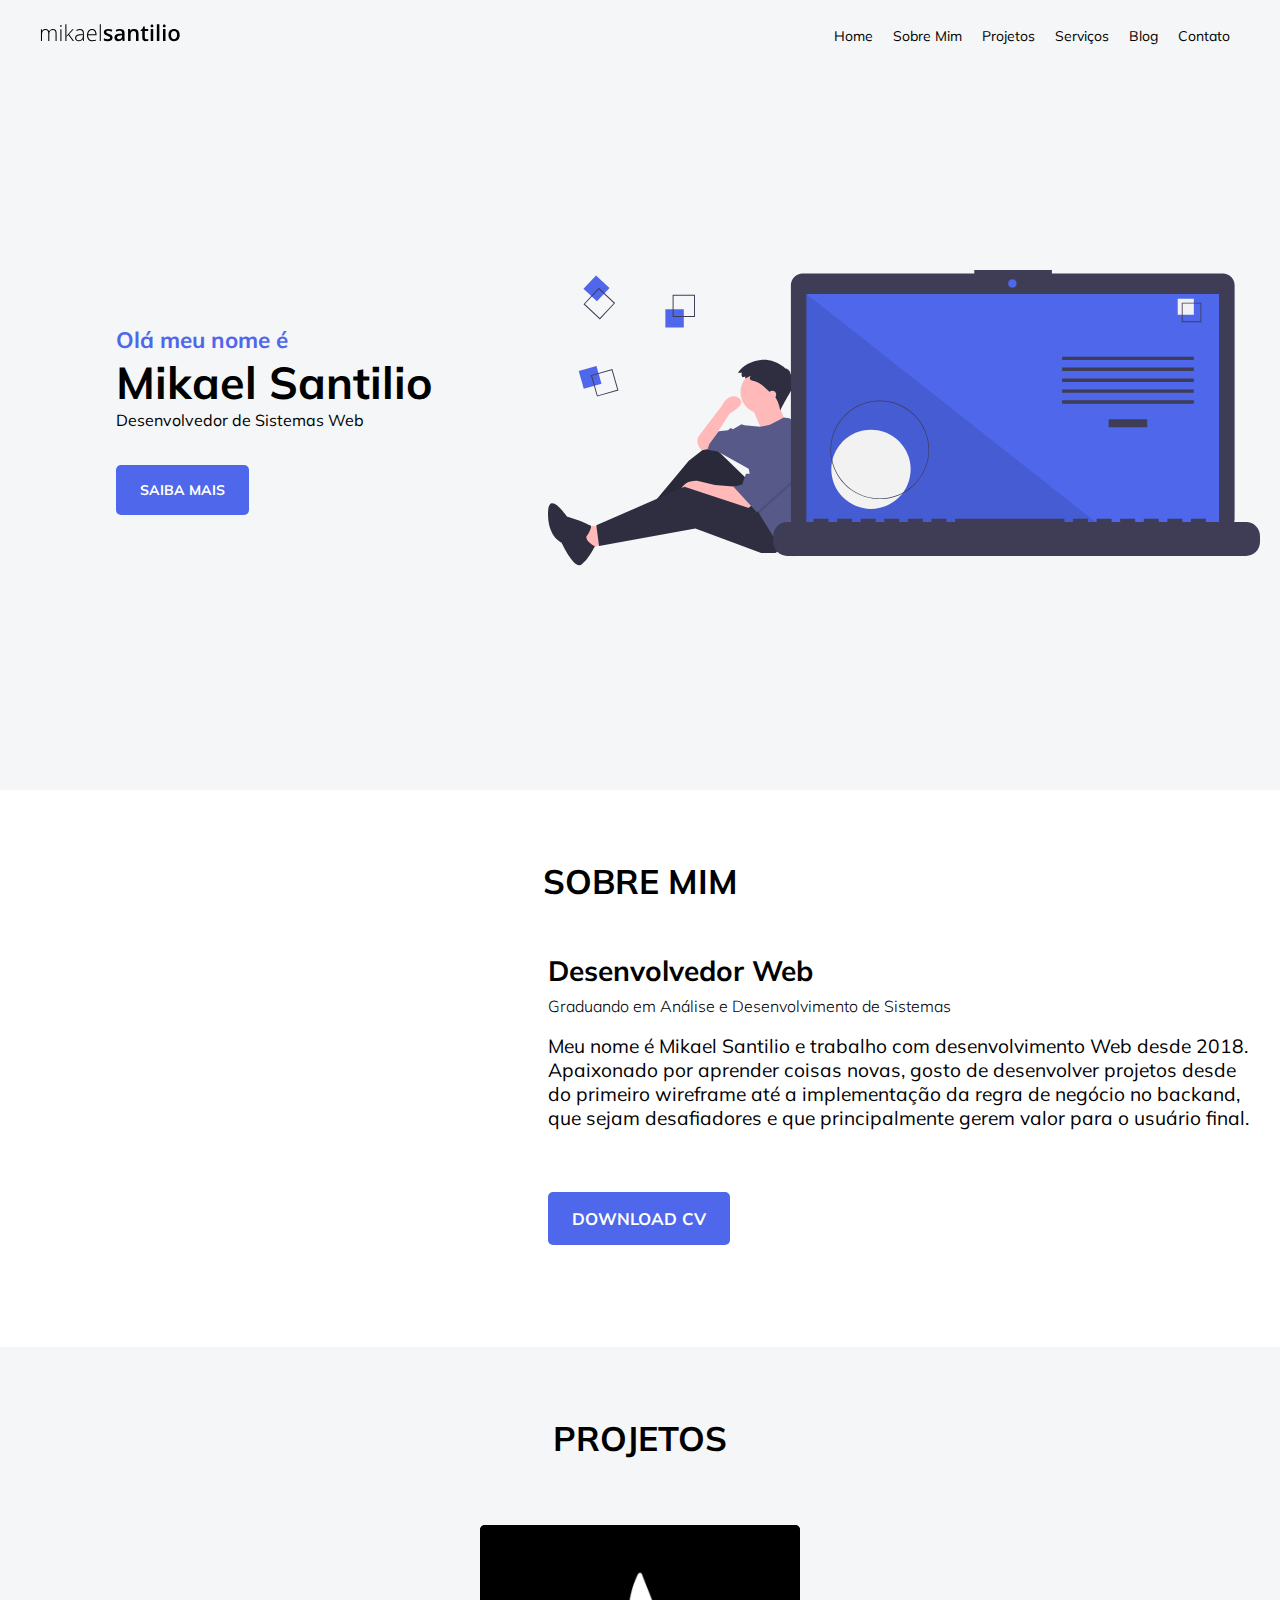
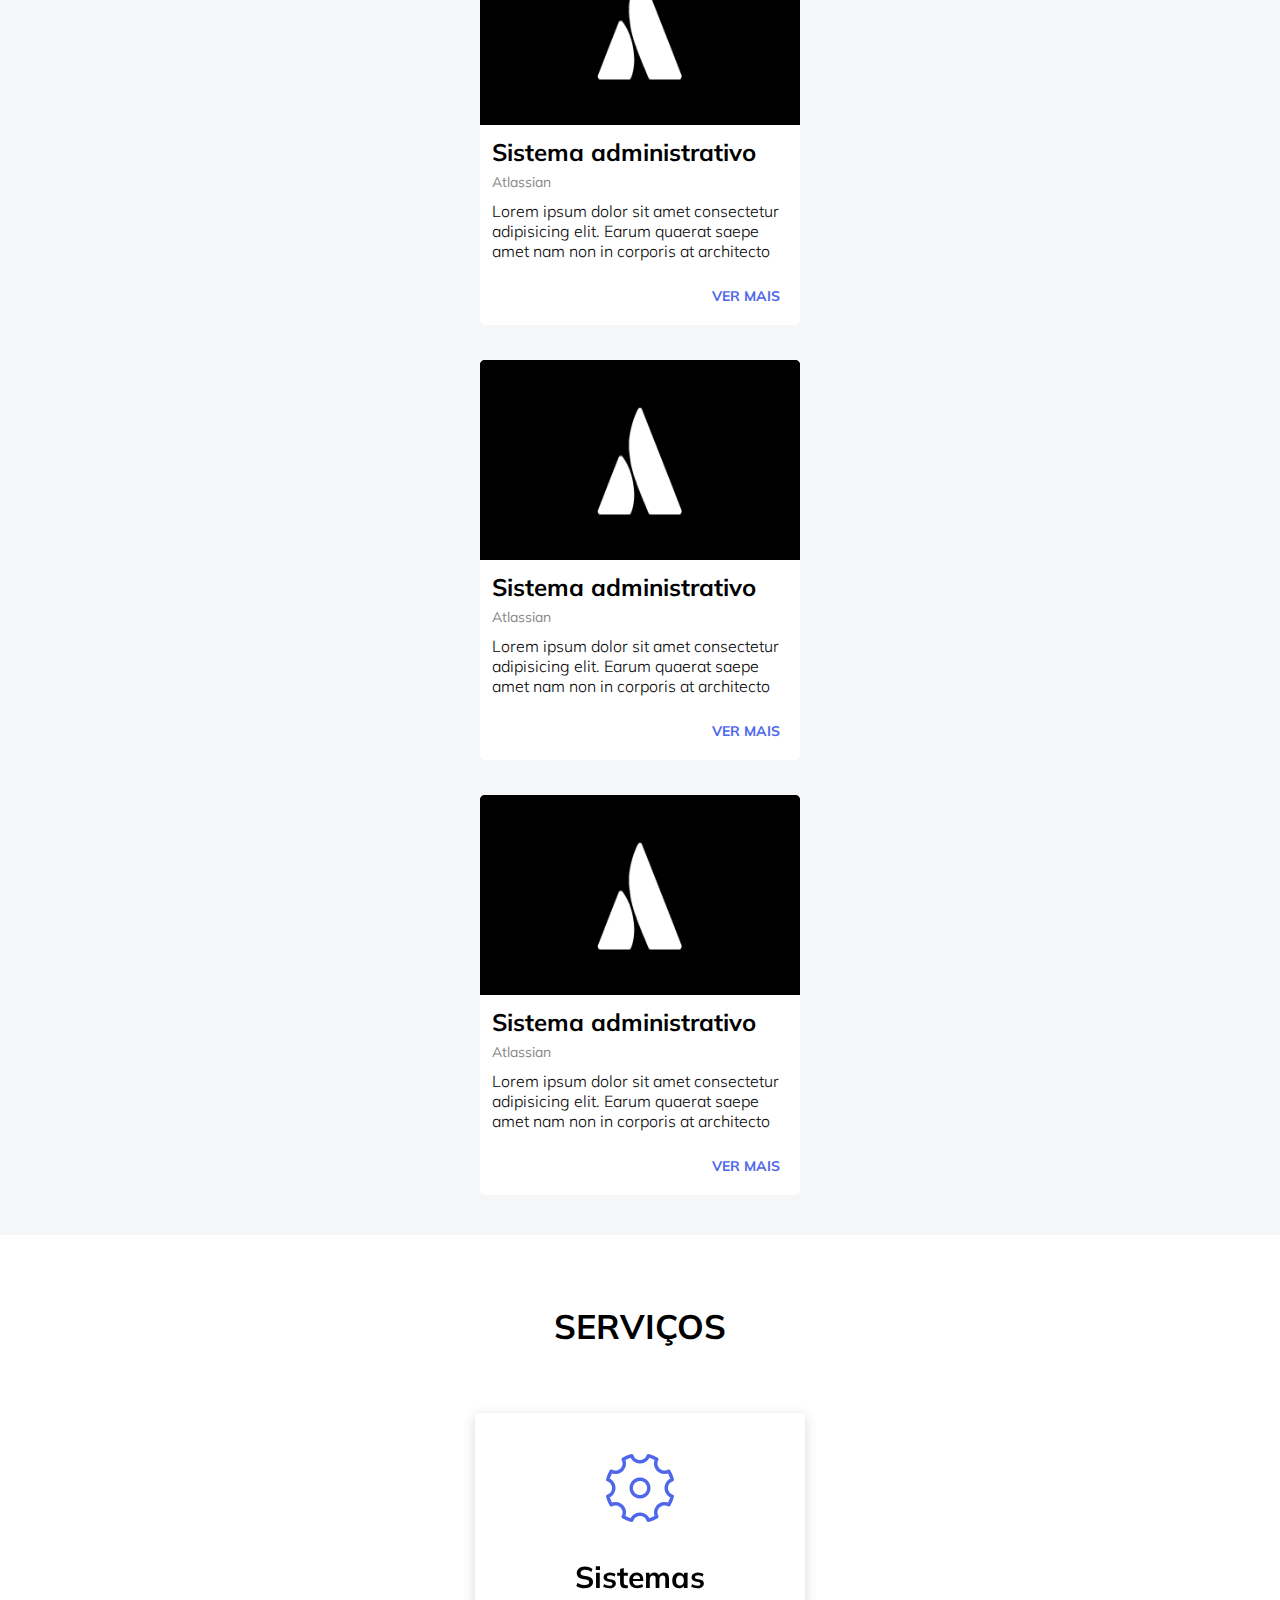
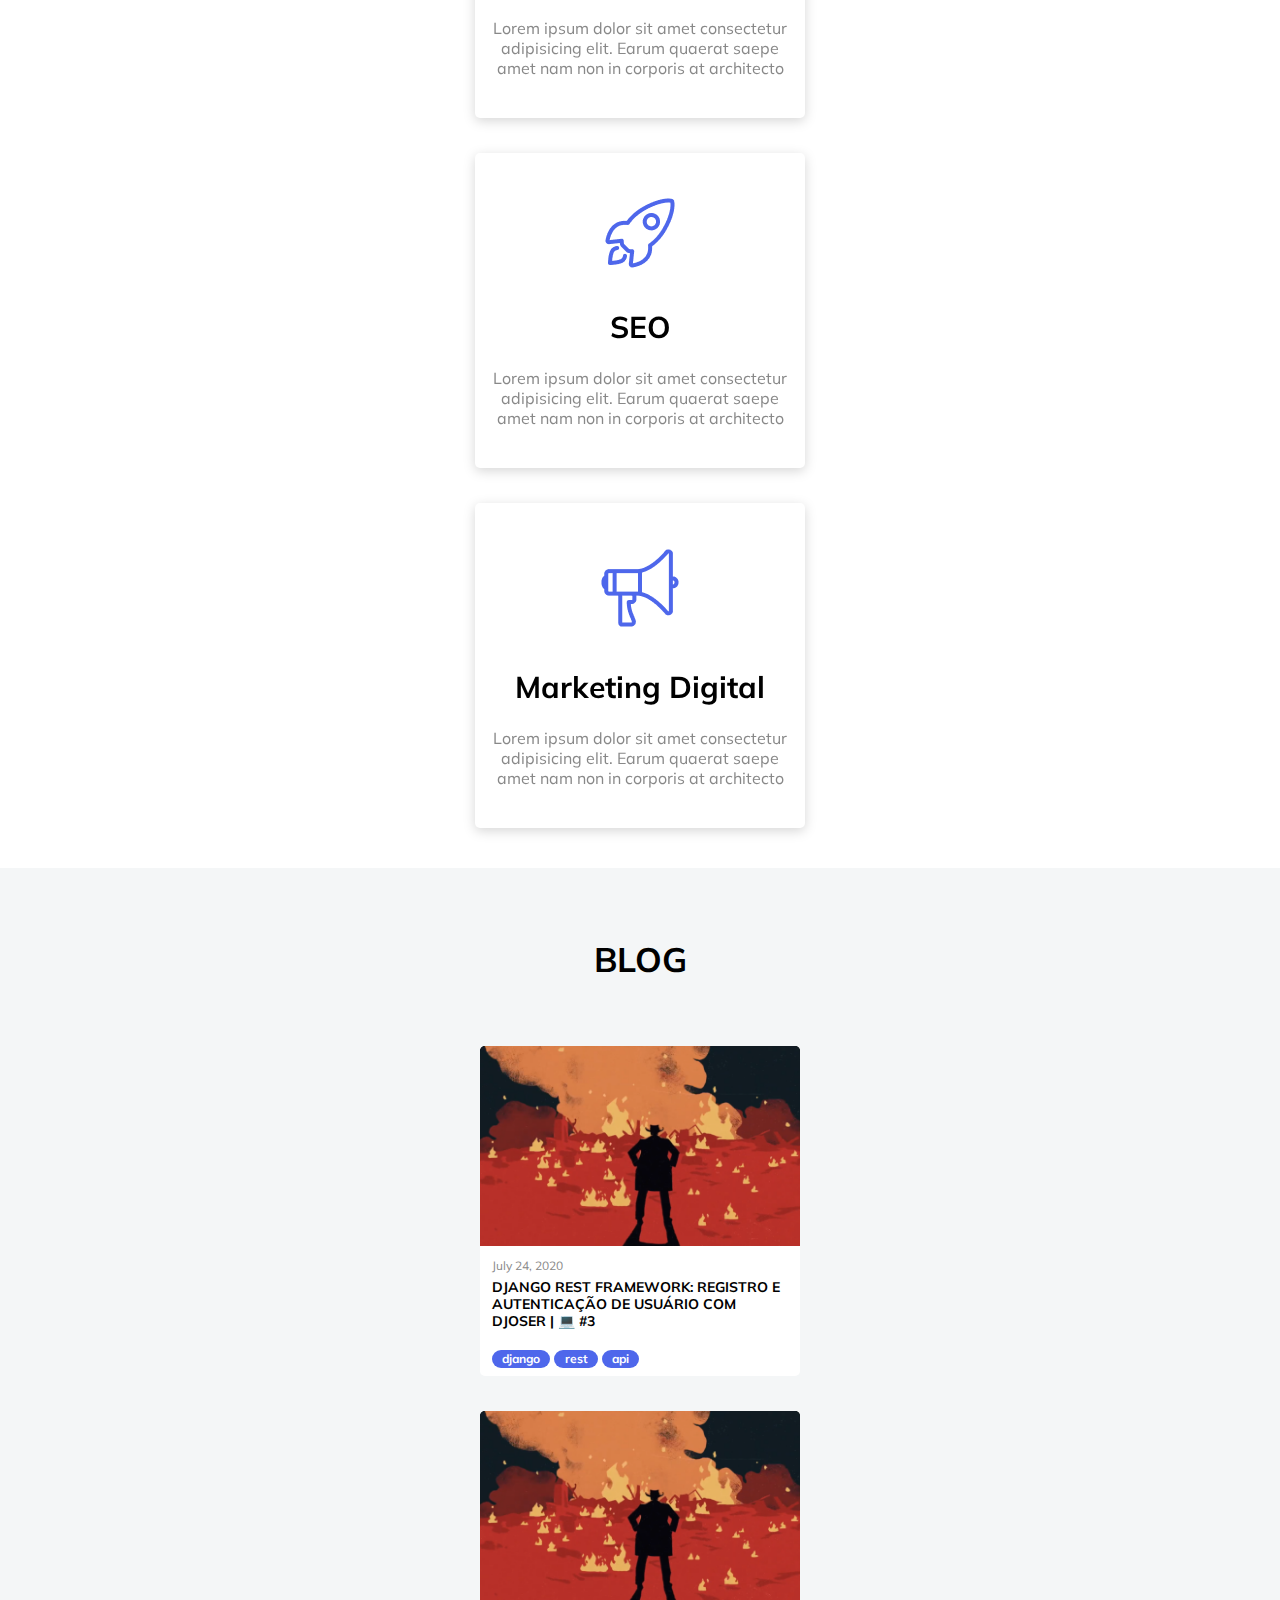
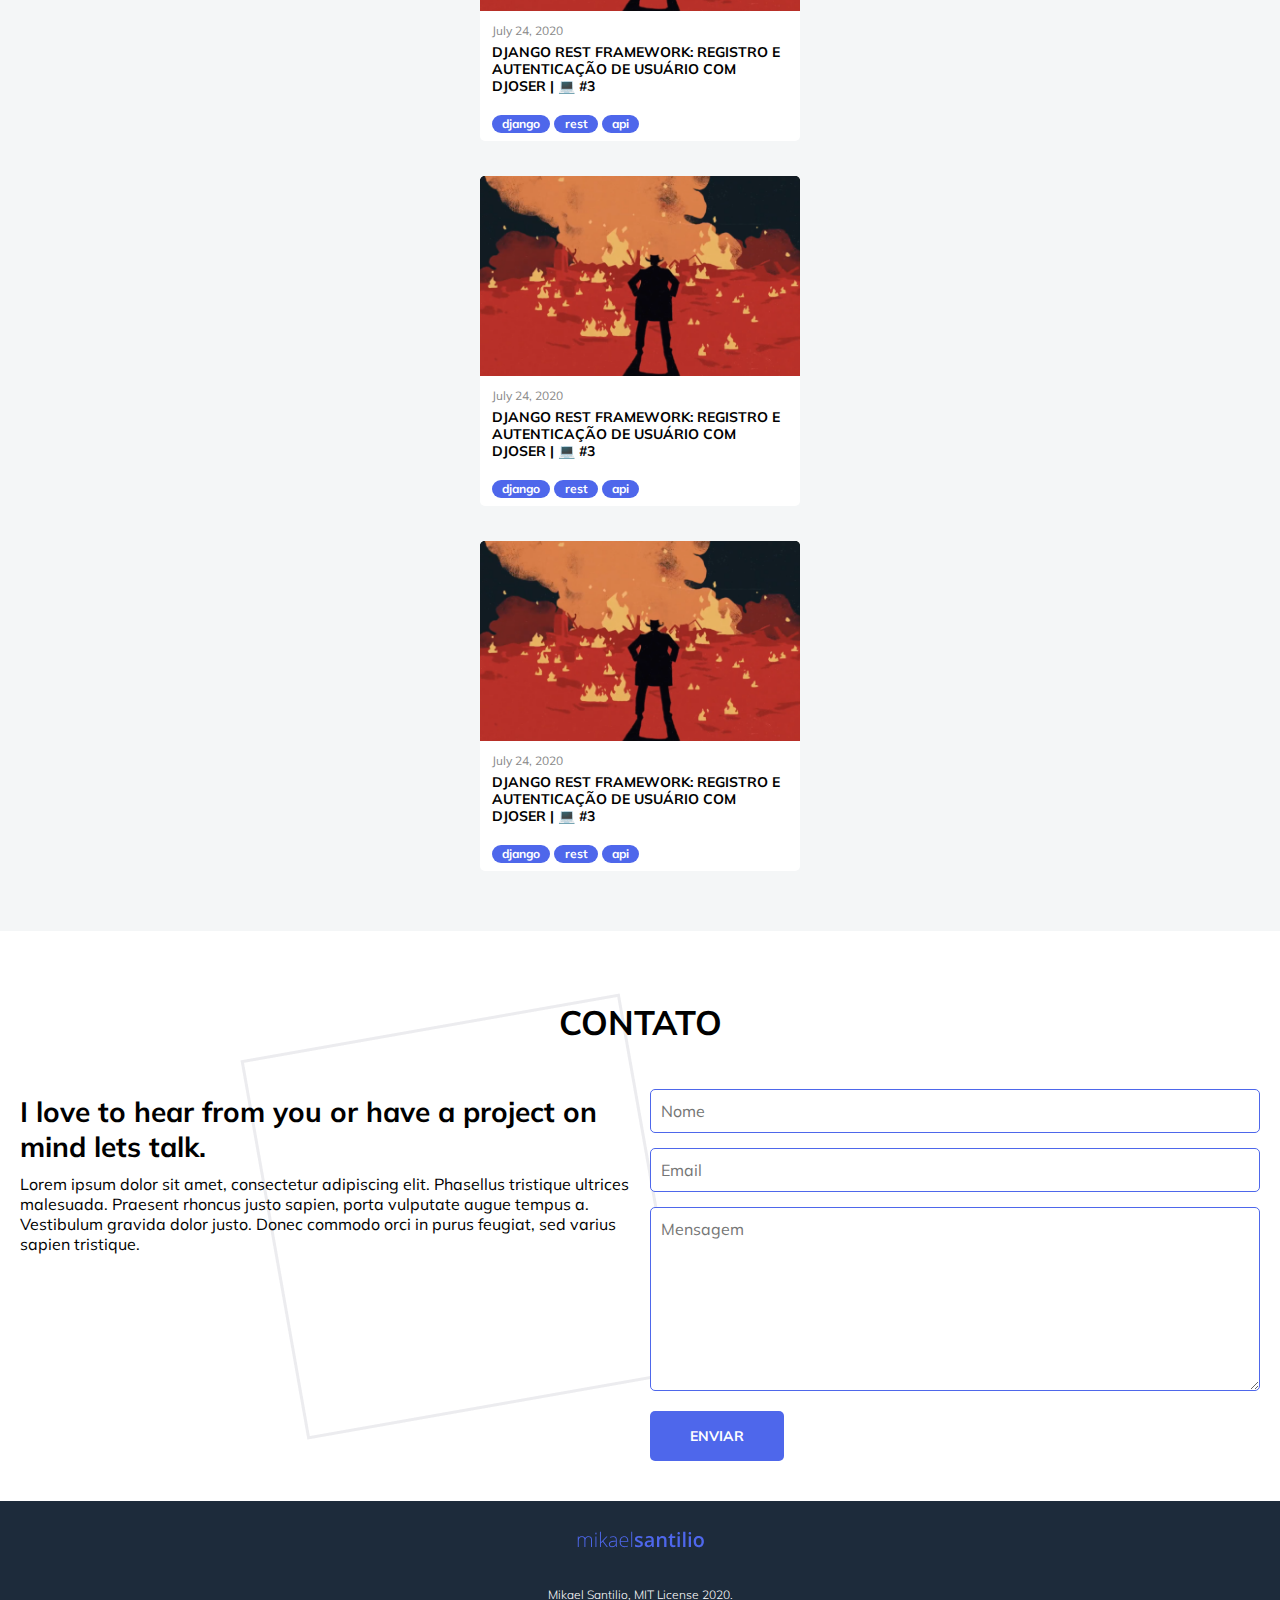
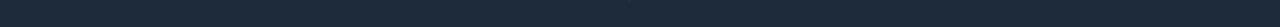
==== commit 3a7f03b4: "update" ====
--- a/index.html
+++ b/index.html
@@ -31,24 +31,23 @@
                             <i class="icon-close"></i>
                         </a>
                         <ul>
-                            <li><a class="menu_option" href="#">Home</a></li>
-                            <li><a class="menu_option" href="#">Sobre Mim</a></li>
-                            <li><a class="menu_option" href="#">Serviços</a></li>
-                            <li><a class="menu_option" href="#">Projetos</a></li>
-                            <li><a class="menu_option" href="#">Contato</a></li>
-                            <li><a class="menu_option" href="#">Blog</a></li>
+                            <li><a class="menu_option" href="#section_home">Home</a></li>
+                            <li><a class="menu_option" href="#section_about">Sobre Mim</a></li>
+                            <li><a class="menu_option" href="#section_projects">Projetos</a></li>
+                            <li><a class="menu_option" href="#section_services">Serviços</a></li>
+                            <li><a class="menu_option" href="#section_blog">Blog</a></li>
+                            <li><a class="menu_option" href="#section_contact">Contato</a></li>
                         </ul>
                     </div>
                 </nav>
             </div >
         </header>
         <!-- END HEADER -->
-        
         <!-- START MAIN -->
         <main>
             <div class="main_container" >
                 <!-- HOME SECTION START -->
-                <section class="home_section" >
+                <section class="home_section" id="section_home" >
                     <div class="container" >
                         <div class="container_header_home" >
                             <header>
@@ -56,21 +55,24 @@
                                 <h1>Mikael Santilio</h1>
                                 <span>Desenvolvedor de Sistemas Web</span>
                                 <div class="social_icons">
-                                    <a class="icon" href="#"> <i class="icon-github" ></i> </a>
-                                    <a class="icon" href="#"> <i class="icon-linkedin" ></i> </a>
-                                    <a class="icon" href="#"> <i class="icon-whatsapp" ></i> </a>
-                                    <a class="icon" href="#"> <i class="icon-instagram" ></i> </a>
+                                    <a class="icon" href="https://github.com/MikaelSantilio"> <i class="icon-github" ></i> </a>
+                                    <a class="icon" href="https://www.linkedin.com/in/mikaelsantilio/"> <i class="icon-linkedin" ></i> </a>
+                                    <a class="icon" href="https://wa.me/5586999454360"> <i class="icon-whatsapp" ></i> </a>
+                                    <a class="icon" href="https://www.instagram.com/mikael.santilio/"> <i class="icon-instagram" ></i> </a>
                                 </div>
                                 
                                 <a href="#" class="btn btn-primary">Saiba Mais</a>    
                             </header>
                         </div>
+                        <div class="container_home_illustration" >
+                            <img src="img/code_thinking.svg" alt="">
+                        </div >
                     </div >
                 </section>
                 <!-- HOME SECTION END -->
 
                 <!-- SOBRE MIM SECTION START -->
-                <section class="about_section" >
+                <section class="about_section" id="section_about" >
                     <header>
                         <h1 class="section_title" >Sobre Mim</h1>
                     </header>
@@ -83,11 +85,14 @@
                                 <header>
                                     <h2>Desenvolvedor Web</h2>
                                     <h3>Graduando em Análise e Desenvolvimento de Sistemas</h3>
-                                    <p>Lorem ipsum dolor, sit amet consectetur adipisicing elit. 
-                                        Accusamus culpa repudiandae vitae blanditiis iure cum corrupti? 
-                                        Laborum ducimus quam ex? Sed blanditiis cum unde at, non facere! 
-                                        Tempore, dolores adipisci.</p>
-                                        <a href="#" class="btn btn-primary" >Download CV</a>
+                                    <p>Meu nome é Mikael Santilio e 
+                                        trabalho com desenvolvimento Web desde 2018. 
+                                        Apaixonado por aprender coisas novas, 
+                                        gosto de desenvolver projetos desde do primeiro 
+                                        wireframe até a implementação da regra de negócio no 
+                                        backand, que sejam desafiadores e que principalmente 
+                                        gerem valor para o usuário final.<p>
+                                        <a href="docs/CV_Mikael_Santilio.pdf" class="btn btn-primary" >Download CV</a>
                                 </header>
                             </div >
                         </div >
@@ -96,7 +101,7 @@
                 <!-- SOBRE MIM SECTION END -->
                     
                 <!-- PROJETOS SECTION START -->
-                <section class="projects_section" >
+                <section class="projects_section" id="section_projects" >
                     <header>
                         <h1 class="section_title" >Projetos</h1>
                     </header>
@@ -125,7 +130,7 @@
                                 </div>
                             </article>
                         </div >
-    
+
                         <div class="container_project_article" >
                             <article>
                                 <div class="projects_section_card radius" >
@@ -181,7 +186,7 @@
                 <!-- PROJETOS SECTION END -->
                     
                 <!-- SERVICOS SECTION START -->
-                <section class="services_section" >
+                <section class="services_section" id="section_services" >
                     <header>
                         <h1 class="section_title" >Serviços</h1>
                     </header>
@@ -241,7 +246,7 @@
                 <!-- SERVICOS SECTION END -->
                     
                 <!-- BLOG SECTION START -->
-                <section class="blog_section">
+                <section class="blog_section" id="section_blog">
                     <header>
                         <h1 class="section_title" >Blog</h1>
                     </header>
@@ -317,6 +322,30 @@
                                 </div>
                             </article>
                         </div >
+
+                        <div class="container_blog_article" >
+                            <article>
+                                <div class="blog_section_card radius" >
+                                    <div class="thumbnail radius-top" >
+                                        <img
+                                        class="radius-top"
+                                        src="img/django.png"
+                                        alt="Django Rest Framework"
+                                        title="Django Rest Framework">
+                                    </div>
+                                    <div class="card_body" >
+                                        <span>July 24, 2020</span>
+                                        <h2>Django Rest Framework: Registro e autenticação de usuário com Djoser | 💻 #3</h2>
+                    
+                                    </div >
+                                    <div class="tags" >
+                                        <span class="badge badge-primary">django</span>
+                                        <span class="badge badge-primary">rest</span>
+                                        <span class="badge badge-primary">api</span>
+                                    </div >
+                                </div>
+                            </article>
+                        </div >
                     </div >
                     
 
@@ -325,7 +354,7 @@
                 <!-- BLOG SECTION END -->
                     
                 <!-- CONTATO SECTION START -->
-                <section class="contact_section" >
+                <section class="contact_section" id="section_contact" >
                     <header>
                         <h1 class="section_title" >Contato</h1>
                     </header>
@@ -358,22 +387,21 @@
             </div >
             
         </main>
-        <!-- END MAIN -->
-            
+        <!-- END MAIN -->   
         <footer class="footer" >
-            <header class="header_footer" >
+            <div class="header_footer" >
                 <div class="header_footer_logo" >
                     <img src="img/mikaelsantilio-footer.svg" alt="">
                 </div >
                 <div class="footer_social_icons">
-                    <a class="icon" href="#"> <i class="icon-github" ></i> </a>
-                    <a class="icon" href="#"> <i class="icon-linkedin" ></i> </a>
-                    <a class="icon" href="#"> <i class="icon-whatsapp" ></i> </a>
-                    <a class="icon" href="#"> <i class="icon-instagram" ></i> </a>
+                    <a class="icon" href="https://github.com/MikaelSantilio"> <i class="icon-github" ></i> </a>
+                    <a class="icon" href="https://www.linkedin.com/in/mikaelsantilio/"> <i class="icon-linkedin" ></i> </a>
+                    <a class="icon" href="https://wa.me/5586999454360"> <i class="icon-whatsapp" ></i> </a>
+                    <a class="icon" href="https://www.instagram.com/mikael.santilio/"> <i class="icon-instagram" ></i> </a>
                 </div>
-                <span class="copy" >Copyright © 2020 Mikael Santilio. All rights reserved</span>
+                <span class="copy" >Mikael Santilio, MIT License 2020.</span>
                 
-            </header>
+            </div>
         </footer>
     </div >
     <script src="js/script.js"></script>
--- a/css/style.css
+++ b/css/style.css
@@ -8,12 +8,6 @@
 
 html, body {
     background-color: var(--background-color);
-    /* background-color: red; */
-    min-width: 100vh;
-}
-
-.home_section {
-    height: 100vh;
 }
 
 .section_title {
@@ -33,7 +27,8 @@
     display: none;
 }
 
-/* HEADER */
+/* HEADER | NAV
+------------------------------------------ */
 .home_section .container {
     display: grid;
     grid-template-columns: 1fr;
@@ -108,11 +103,12 @@
 }
 
 
-/* HOME SECTION */
+/* HOME SECTION
+------------------------------------------ */
 .home_section {
-    /* padding: 140px 0 0 20px; */
-    /* height: 100%; */
-    /* overflow-x: hidden; */
+    height: 80vh;
+    display: flex;
+    align-items: center;
 }
 
 .home_section .container {
@@ -126,6 +122,10 @@
     margin: auto;
 }
 
+.container_home_illustration {
+    display: none;
+}
+
 .home_section .social_icons {
     display: flex;
     width: 120px;
@@ -137,31 +137,27 @@
     font-size: 1.4em;
 }
 
-.home_section {
-    display: flex;
-    /* flex-direction: column; */
-}
-
 .home_section h5 {
-    font-size: 1.375em;
+    font-size: 1.5em;
     color: var(--main-color);
     font-weight: 700;
 }
 
 .home_section h1 {
-    font-size: 2.8125em;
+    font-size: 2.8em;
     font-weight: 700;
     padding: 12px 0;
 }
 
 .home_section span {
-    font-size: 1.125em;
+    display:block;
+    font-size: 1.2em;
     font-weight: 400;
     padding-bottom: 15px;
-    display:block;
-}
-
-/* SOBRE MIM SECTION */
+}
+
+/* SOBRE MIM SECTION
+------------------------------------------ */
 .about_section {
     background-color: var(--white-color);
 }
@@ -196,7 +192,7 @@
     margin-top: 4px;
     font-size: 0.875em;
     font-weight: 300;
-    }
+}
 
 .about_section p {
     margin-top: 15px;
@@ -392,15 +388,10 @@
     height:100%;
 }
 
-/* CONTATO SECTION */
+/* CONTATO SECTION 
+------------------------------------------ */
 .contact_section {
-    /* display: flex; */
-    /* flex-direction: column; */
-    /* align-items: center; */
-    /* padding-bottom: 40px; */
     background-color: var(--white-color);
-    /* padding-left: 20px; */
-    /* padding-right: 20px; */
     background-image: url('../img/rectangle.png');
     background-repeat: no-repeat;
     background-position: 15em;
@@ -482,3 +473,267 @@
     margin-bottom: 25px;
 }
 
+@media(min-width: 511px) {
+    /* HOME SECTION
+    ------------------------------------------ */
+    .home_section h5 {
+        font-size: 1.6em;
+    }
+    
+    .home_section h1 {
+        font-size: 3.4em;
+        padding: 0;
+    }
+    
+    .home_section span {
+        font-size: 1.2em;
+    }
+
+    .home_section .social_icons {
+        width: 125px;
+        margin-bottom: 20px;
+    }
+    
+    .home_section .social_icons .icon {
+        font-size: 1.6em;
+    }
+
+    /* SOBRE MIM SECTION x
+    ------------------------------------------ */
+    .about_section h3 {
+        display: block; 
+        margin-top: 4px;
+        font-size: 1em;
+        font-weight: 300;
+    }
+}
+
+@media(min-width: 831px) {
+    /* HEADER | NAV
+    ------------------------------------------ */
+    .home_section .container {
+        display: grid;
+        grid-template-columns: 1fr;
+    }
+
+    .main_header {
+        position: sticky;
+        -webkit-position: sticky;
+        top: 0;
+        z-index: 1;
+    }
+
+    .main_header_container {
+        background-color: var(--background-color);
+    }
+
+    .main_header_container_nav {
+        display: flex;
+        justify-content: space-between;
+        align-items: center;
+        transition: 0.3s;
+    }
+    .nav_active {
+        box-shadow: 0 3px 6px rgba(0,0,0,0.16), 0 3px 6px rgba(0,0,0,0.23);
+        transition: 0.3s;
+    }
+    .main_header_container_nav_logo {
+        flex-basis: 50%;
+        padding: 20px 40px 20px;
+    }
+    .main_header_container_nav_menu {
+        position: static;
+        width: 100%;
+        height: 70px;
+        background-color: var(--background-color);
+        z-index: 100;
+    }
+    .main_header_container .btn_menu , .main_header_container .btn_close {
+        display: none;
+    }
+
+    .main_header_container_nav_menu  {
+        display: flex;
+        align-items: center;
+        justify-content: flex-end;
+        
+    }
+
+    .main_header_container_nav_menu ul {
+        /* display: flex; */
+        flex-direction: row;
+        justify-content: flex-end;
+        margin-top: 0;
+        padding-right: 40px;
+        /* justify-content: space-between; */
+        /* padding-left: 20px; */
+        /* margin-top: 20px; */
+        /* margin-left: 20px; */
+    }
+
+    .main_header_container_nav_menu ul li {
+        list-style: none;
+        flex-basis: auto;
+        text-align: center;
+        padding: 0px 10px 0;
+    }
+
+    .main_header_container_nav_menu .menu_option {
+        text-decoration: none;
+        color: #000;
+        font-size: 0.875em;
+        /* text-transform: lowercase; */
+        transition: 0.3s;
+    }
+
+    .main_header_container_nav_menu .menu_option:hover {
+        color: var(--main-color);
+    }
+    /* HOME SECTION
+    ------------------------------------------ */
+    .home_section .container {
+        display: grid;
+        grid-template-columns: 1.25fr 1.75fr;
+        column-gap: 20px;
+        padding: 20px 20px 40px;
+    }
+    .container_home_illustration {
+        display: block;
+        /* width: 100%; */
+    }
+    .container_home_illustration img {
+        width: 100%;
+    }
+    .home_section h5 {
+        font-size: 1.4em;
+    }
+    .home_section h1 {
+        font-size: 2.8em;
+        padding: 0;
+    }
+    .home_section span {
+        font-size: 1em;
+    }
+    .home_section .social_icons {
+        width: 128px;
+        /* margin-bottom: 20px; */
+    }
+    
+    .home_section .social_icons .icon {
+        font-size: 1.5em;
+    }
+    /* SOBRE MIM SECTION x
+    ------------------------------------------ */
+    .about_section .container {
+        display: grid;
+        grid-template-columns: 1.25fr 1.75fr;
+        column-gap: 20px;
+        padding: 20px 20px 40px;
+    }
+
+    .container_img_profile img{
+        width: 80%;
+    }
+
+    .about_section h2 {
+        font-size: 28px;
+        font-weight: 700;
+        margin-top: 20px;
+        width: 100%;
+    }
+    
+    .about_section h3 {
+        display: block; 
+        margin-top: 8px;
+        font-size: 1em;
+        font-weight: 300;
+    }
+    
+    .about_section p {
+        margin-top: 18px;
+        margin-bottom: 62px;
+        font-weight: 400;
+        font-size: 1.2em;
+    }
+    /* CONTACT SECTION x
+    ------------------------------------------ */
+    .contact_section .container {
+        /* display: grid; */
+        grid-template-columns: 1fr 1fr;
+        /* column-gap: 20px; */
+        /* padding: 20px 20px 40px; */
+    }
+
+    .contact_section .container .container_contact_article {
+        height: 100%;
+    }
+
+}
+
+@media(min-width: 1365px) {
+    /* HOME SECTION x
+    ------------------------------------------ */
+    .home_section h5 {
+        font-size: 1.625em;
+    }
+    .home_section h1 {
+        font-size: 3.25em;
+        padding: 0;
+    }
+    .home_section span {
+        font-size: 1.125em;
+    }
+    /* SOBRE MIM SECTION x
+    ------------------------------------------ */
+    .about_section .container {
+        width: 85%;
+        margin: auto;
+    }
+    .container_img_profile img{
+        width: 70%;
+    }
+    /* PROJECTS SECTION x
+    ------------------------------------------ */
+    .projects_section .container {
+        width: 85%;
+        margin: auto;
+        grid-template-columns: 1fr 1fr 1fr;
+    }
+
+    .projects_section .container .container_project_article {
+        margin: auto;
+    }
+    /* SERVICES SECTION x
+    ------------------------------------------ */
+    .services_section .container {
+        width: 85%;
+        margin: auto;
+        grid-template-columns: 1fr 1fr 1fr; 
+    }
+    .services_section .container .container_service_article {
+        margin: auto;
+    }
+    /* BLOG SECTION x
+    ------------------------------------------ */
+    .blog_section .container {
+        width: 85%;
+        margin: auto;
+        display: grid;
+        grid-template-columns: 1fr 1fr 1fr;
+        column-gap: 20px;
+        padding: 20px 20px 40px;
+    }
+    .blog_section .container .container_blog_article {
+        margin: auto;
+    }
+    /* CONTACT SECTION x
+    ------------------------------------------ */
+    .contact_section {
+        background-position: 62em;
+        background-size: 40%;
+    }
+    .contact_section .container {
+        width: 85%;
+        margin: auto;
+    }
+}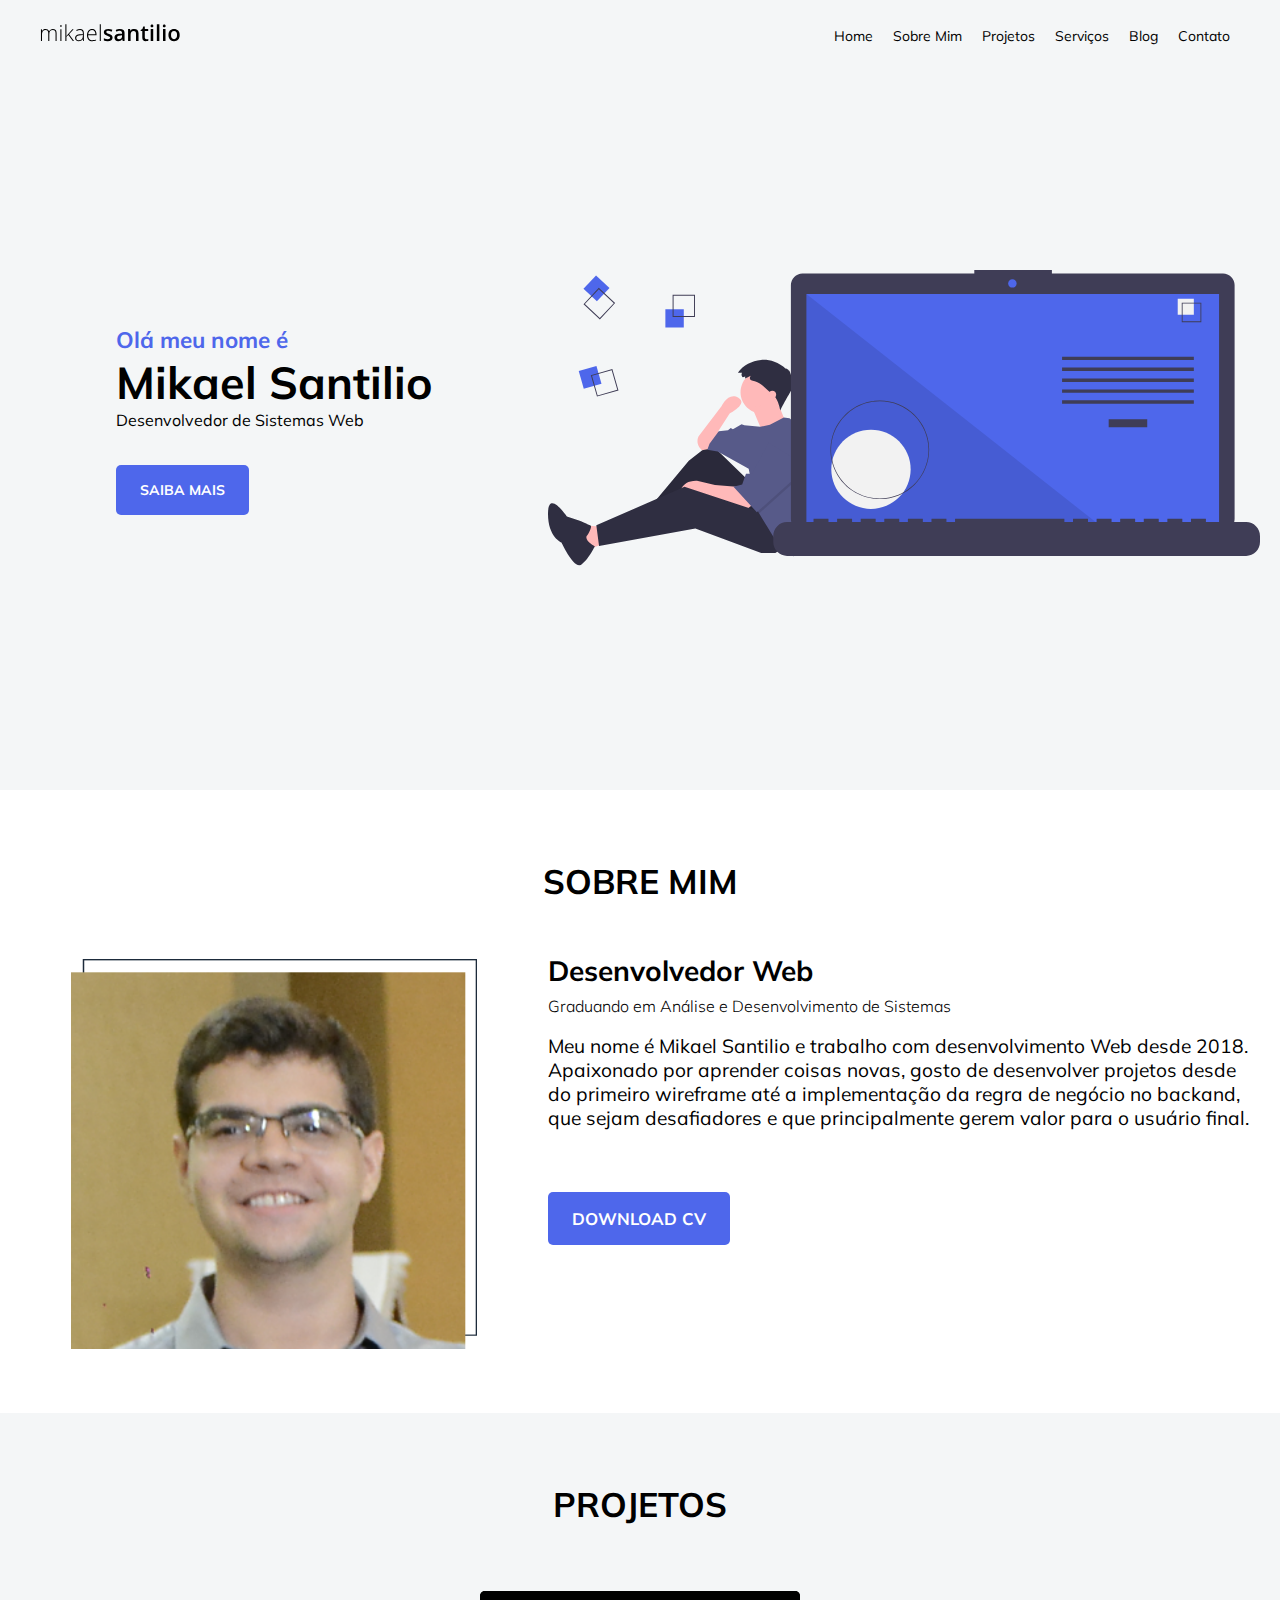
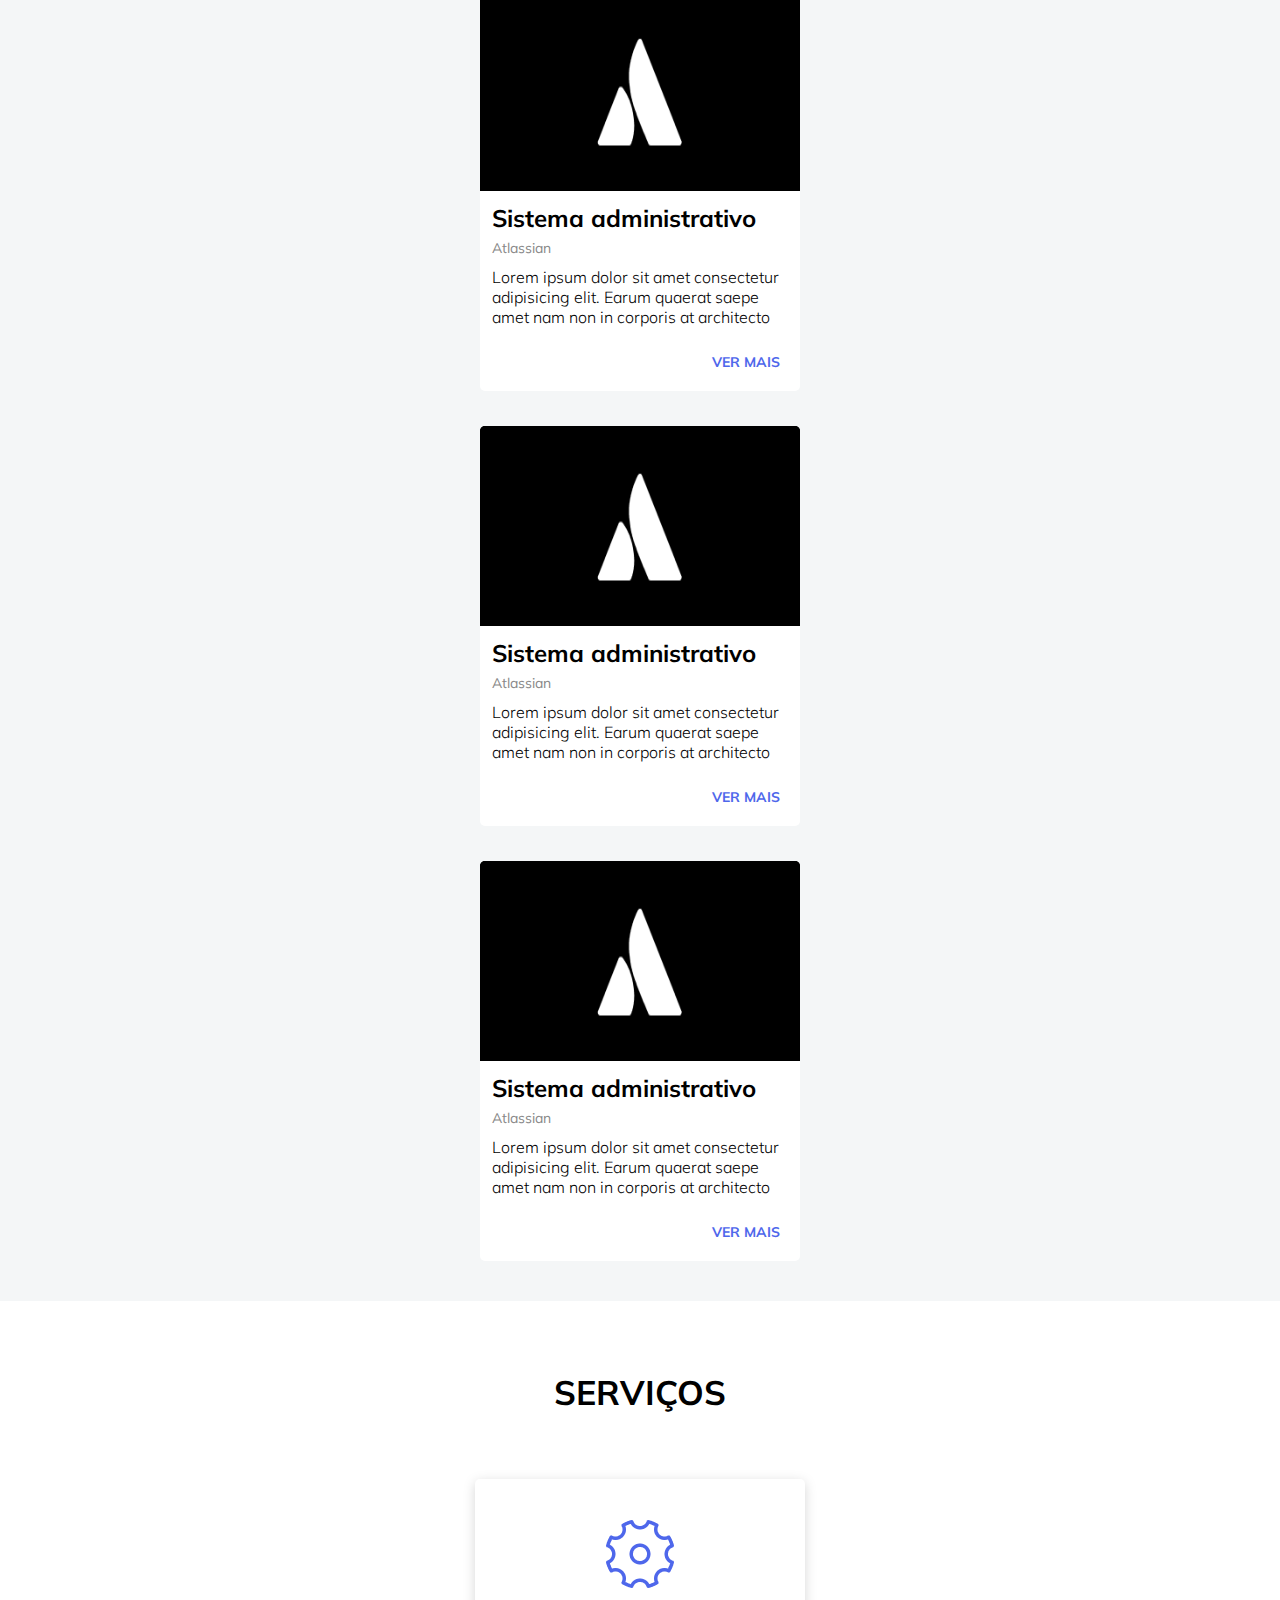
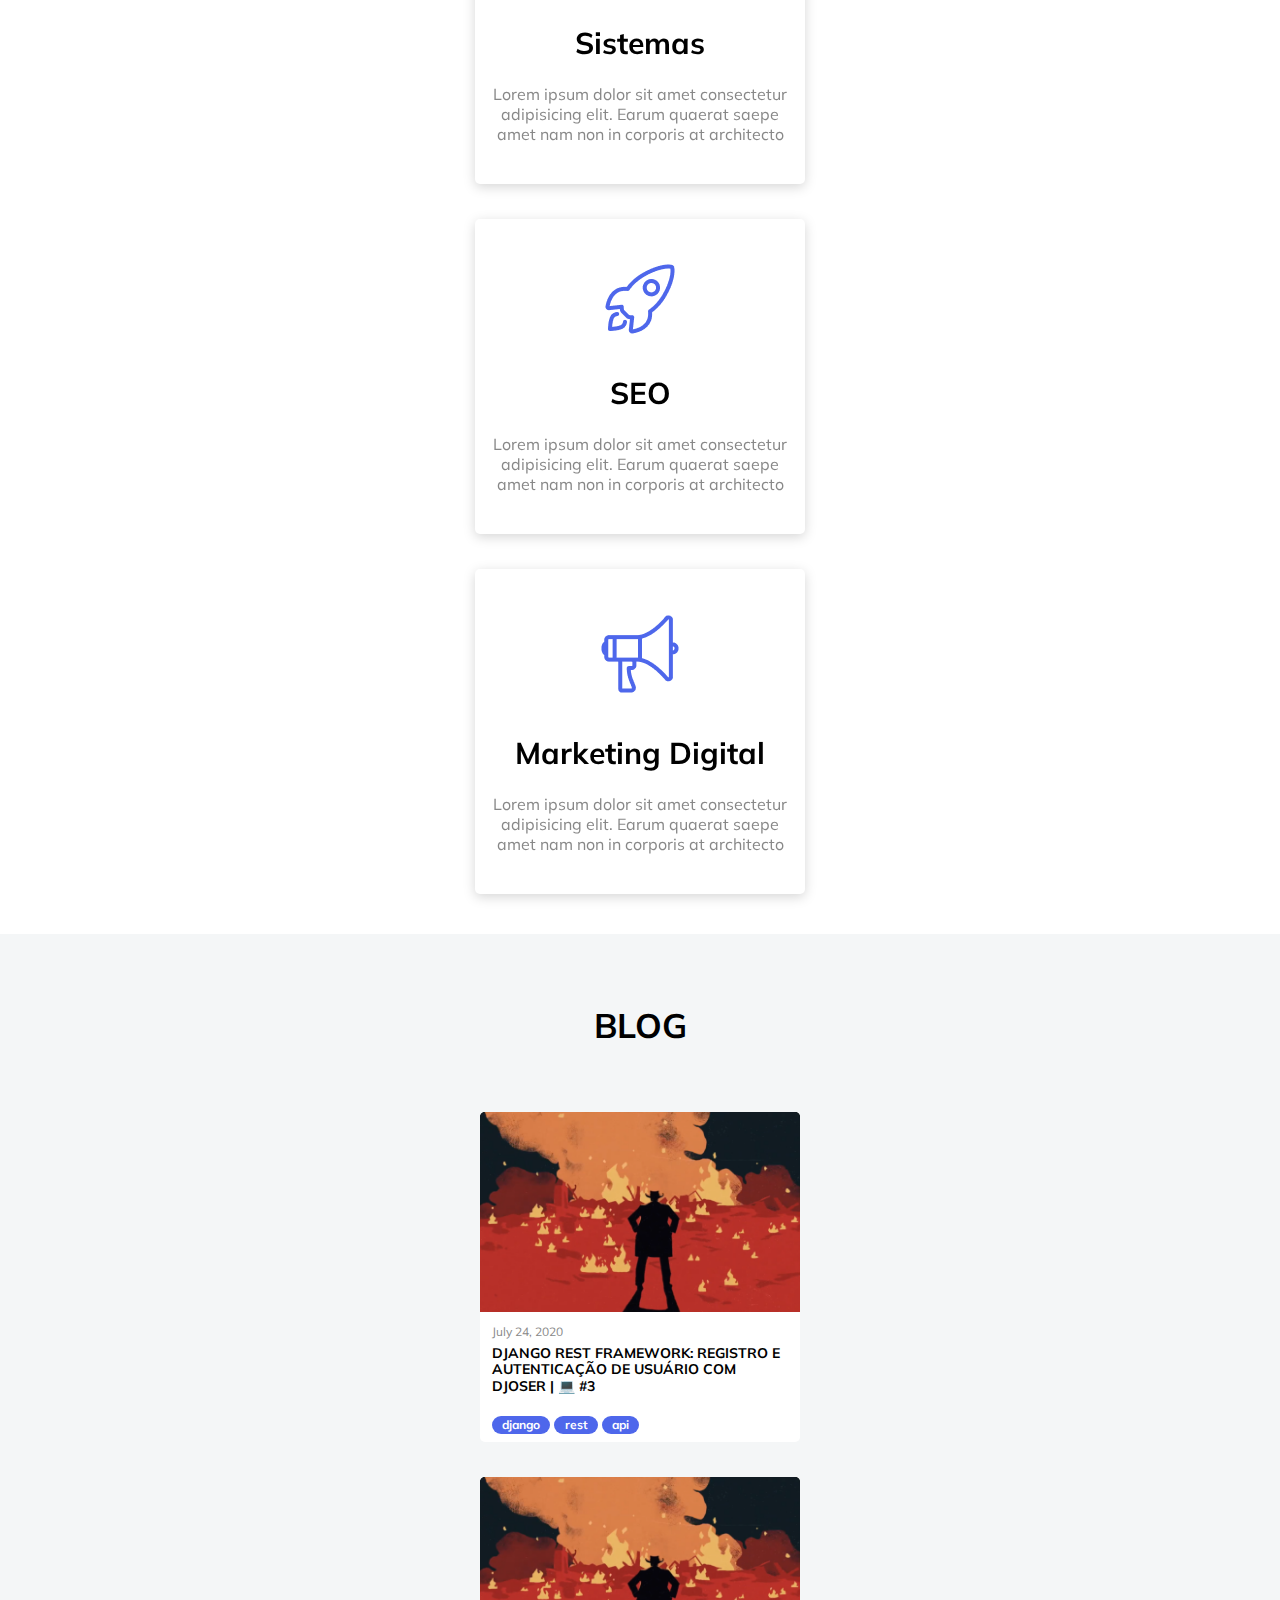
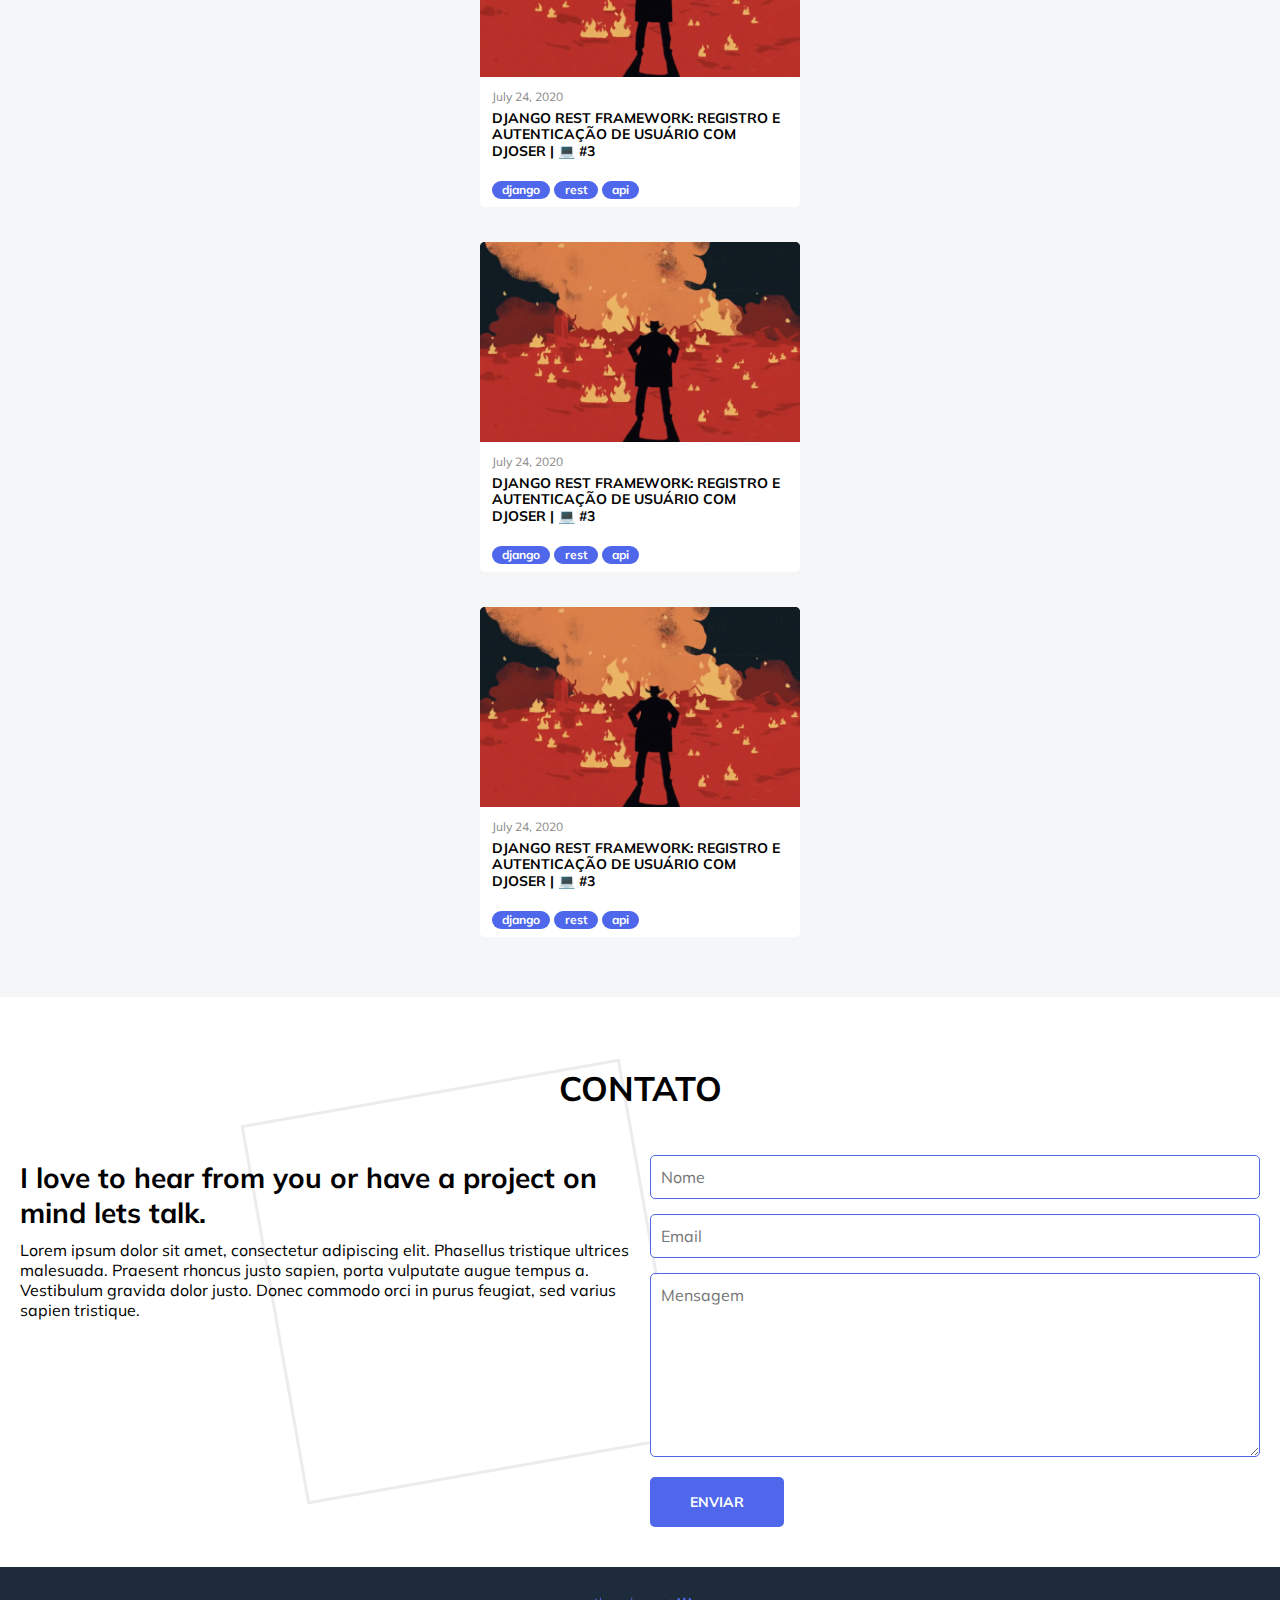
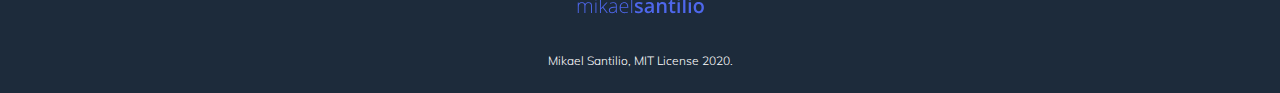
==== commit d25d8933: "update profile photo, favicon" ====
--- a/index.html
+++ b/index.html
@@ -4,6 +4,7 @@
     <meta charset="UTF-8">
     <meta name="viewport" content="width=device-width, initial-scale=1.0">  
     <title>Mikael Santilio | Desenvolvedor Web</title>
+    <link rel="shortcut icon" href="img/ico.png" type="image/x-icon">
     <link href="https://fonts.googleapis.com/css2?family=Mulish:wght@300;400;700&display=swap" rel="stylesheet">
     <link rel="stylesheet" href="css/boot.css">
     <link rel="stylesheet" href="css/reset.css">
